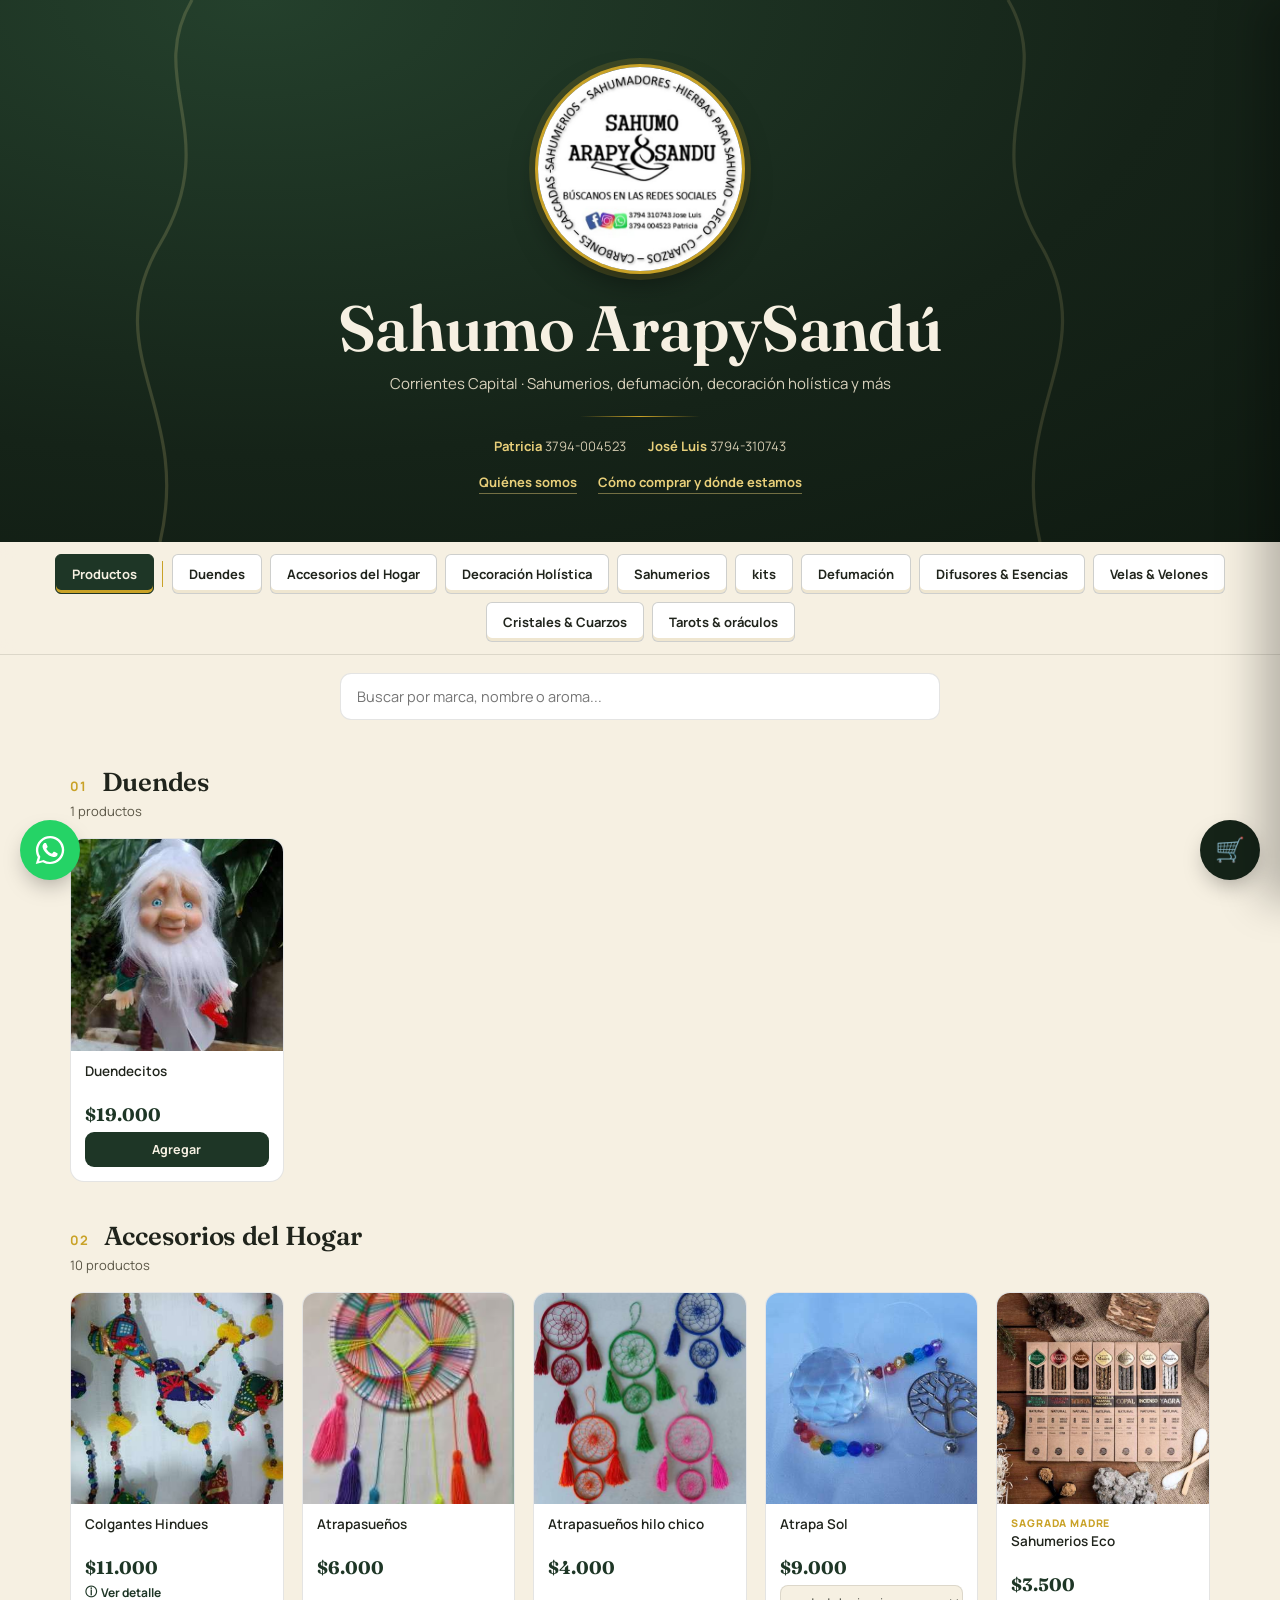
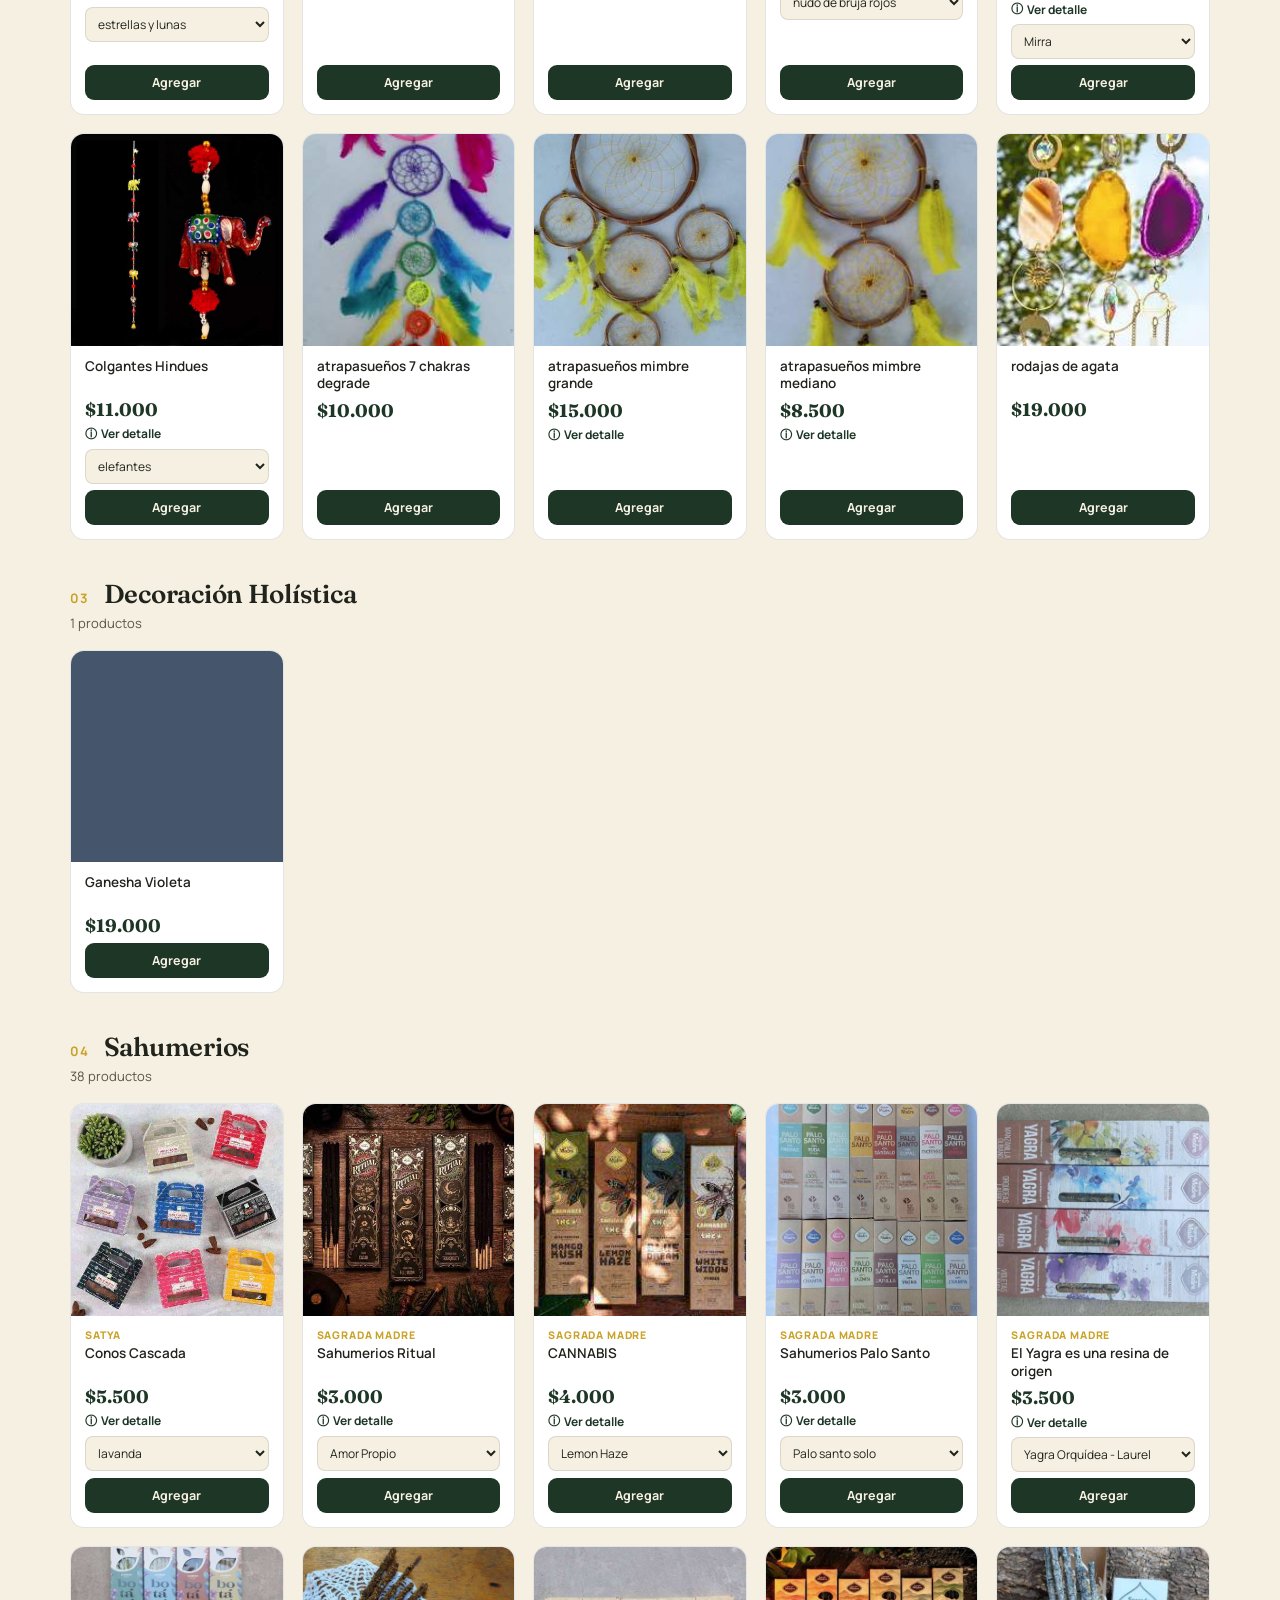
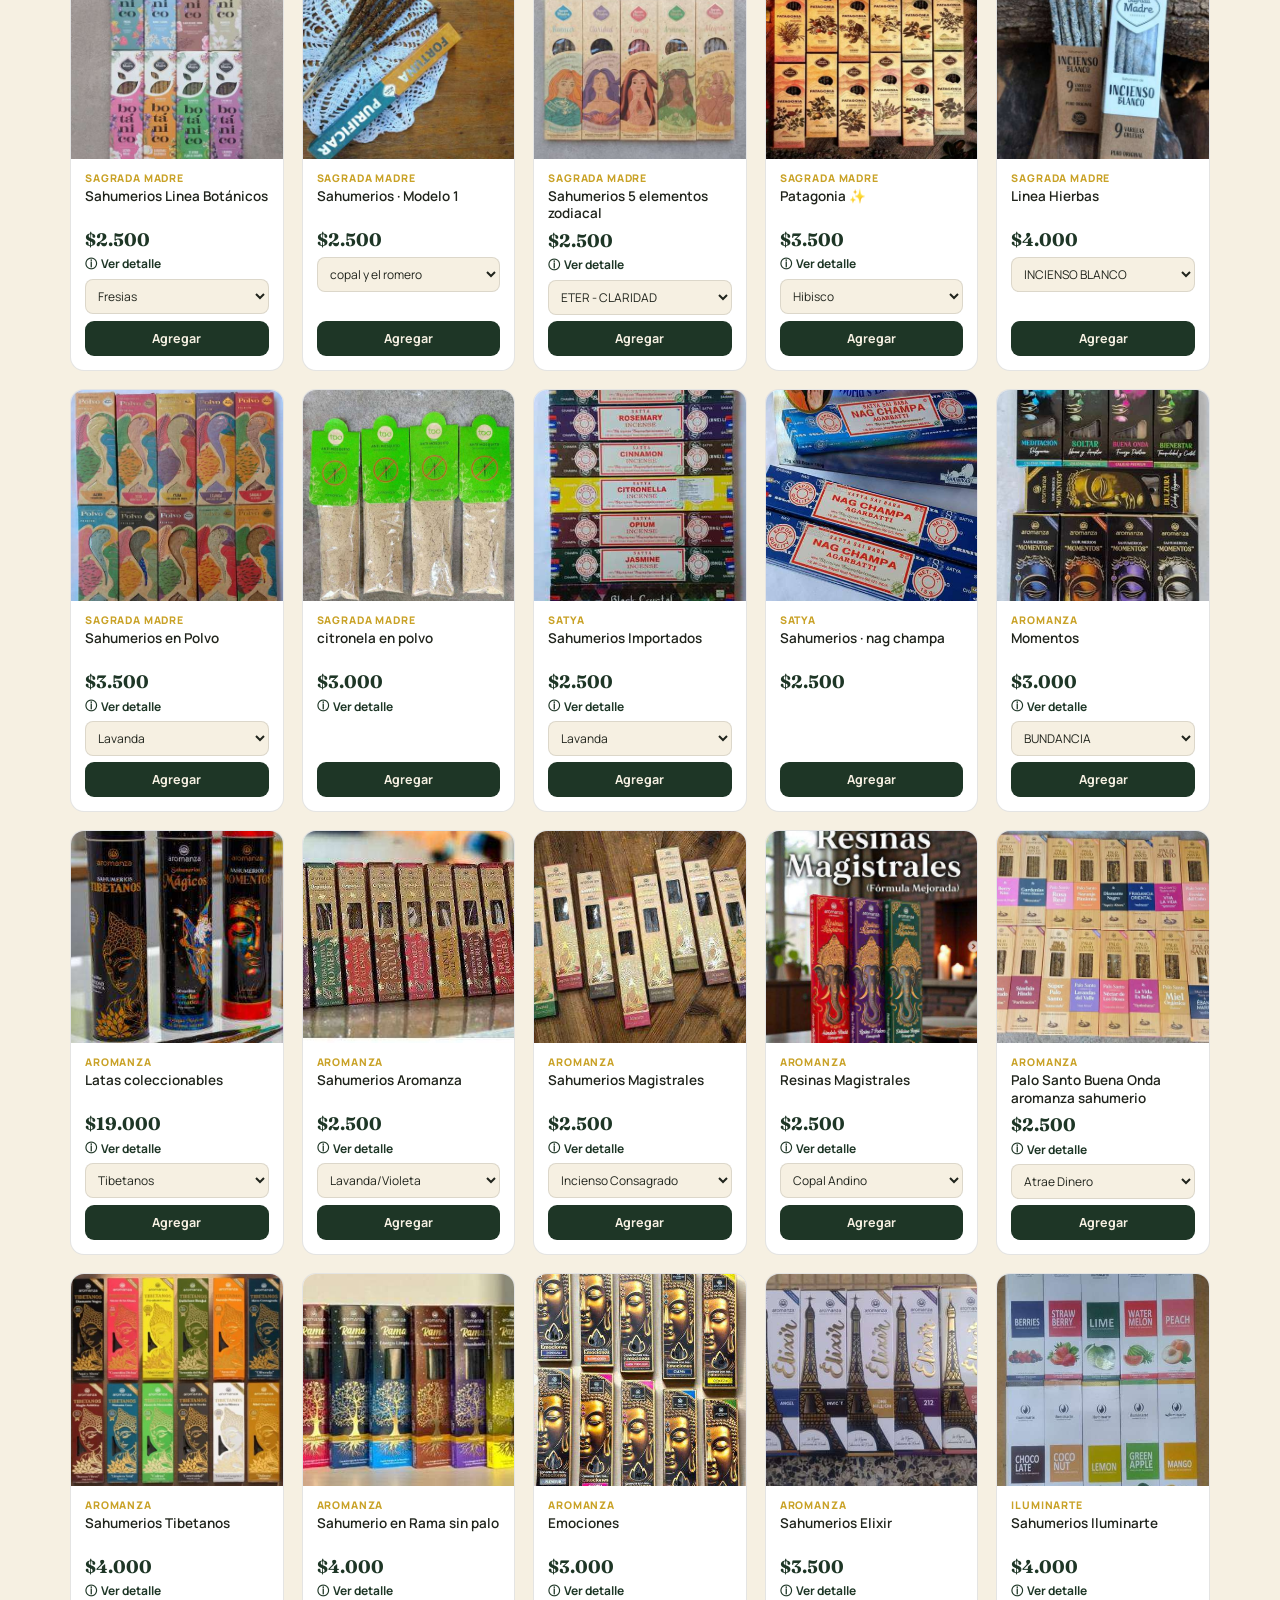
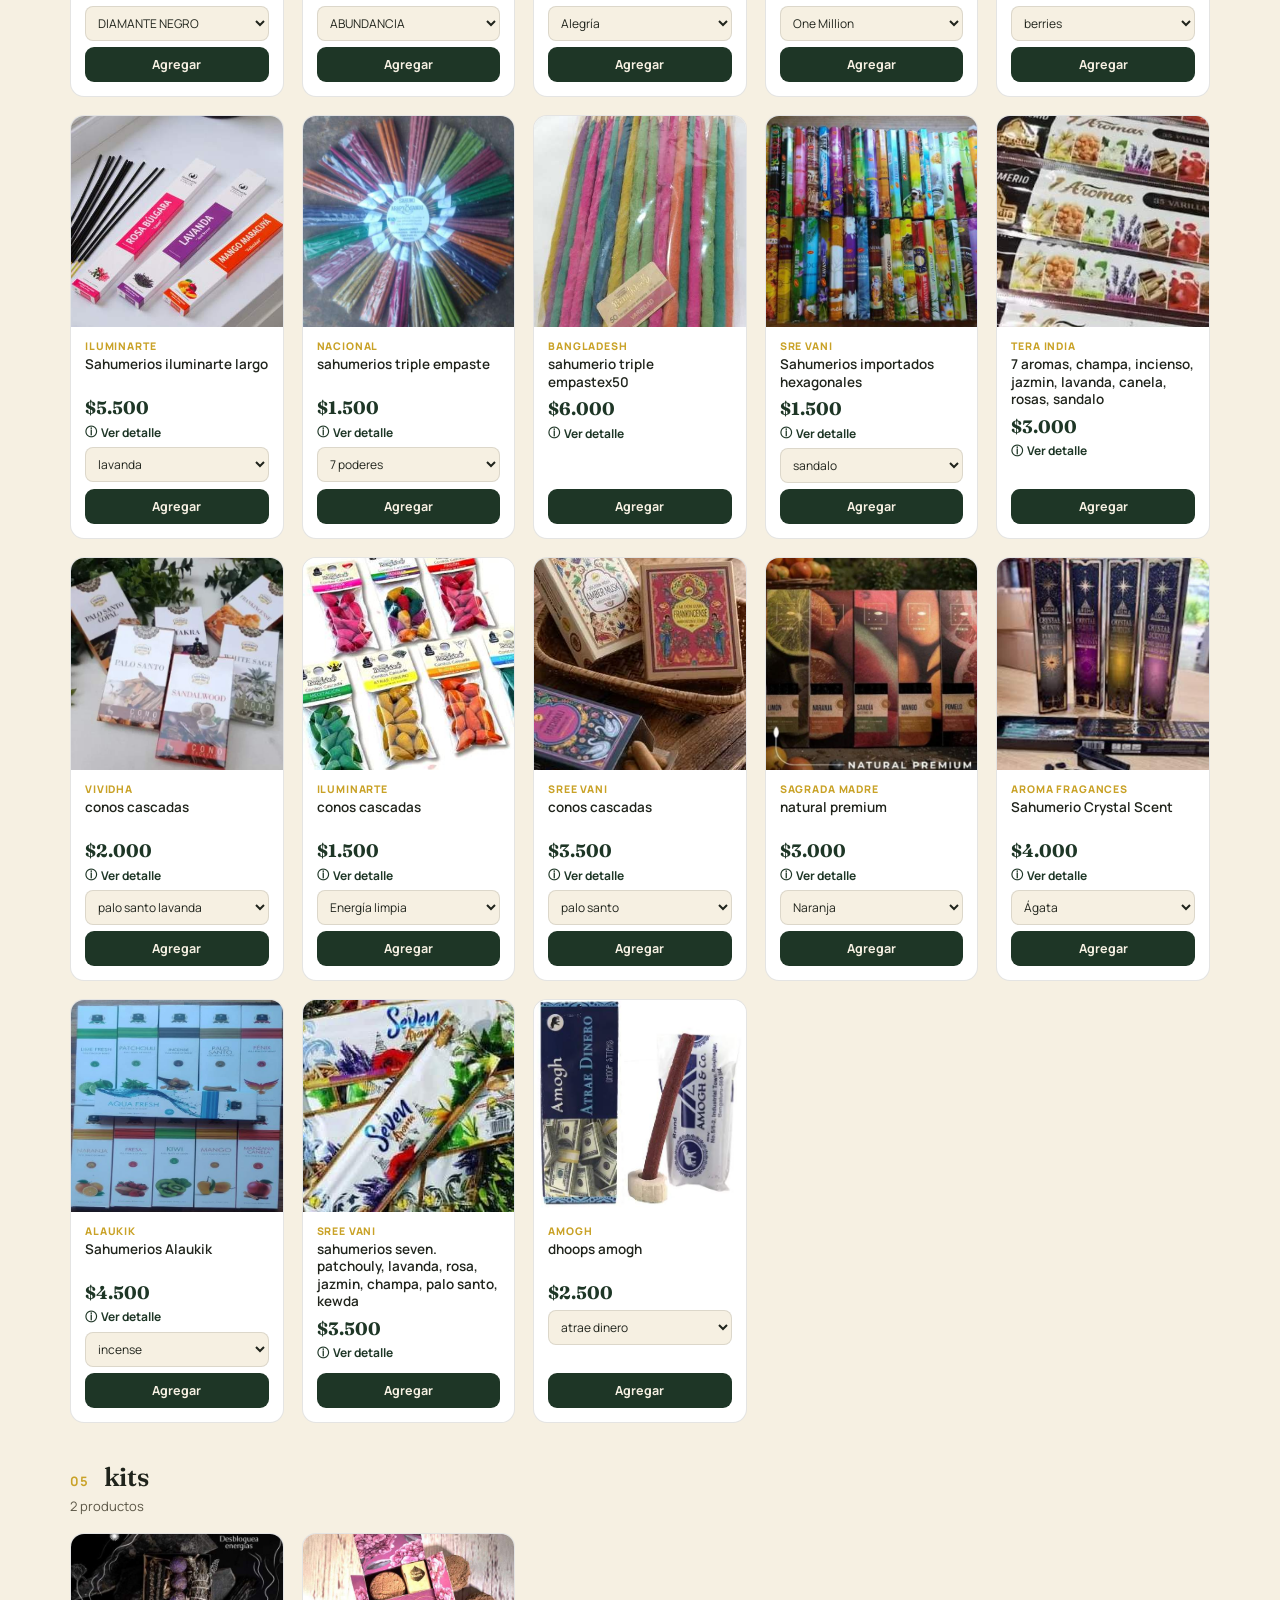
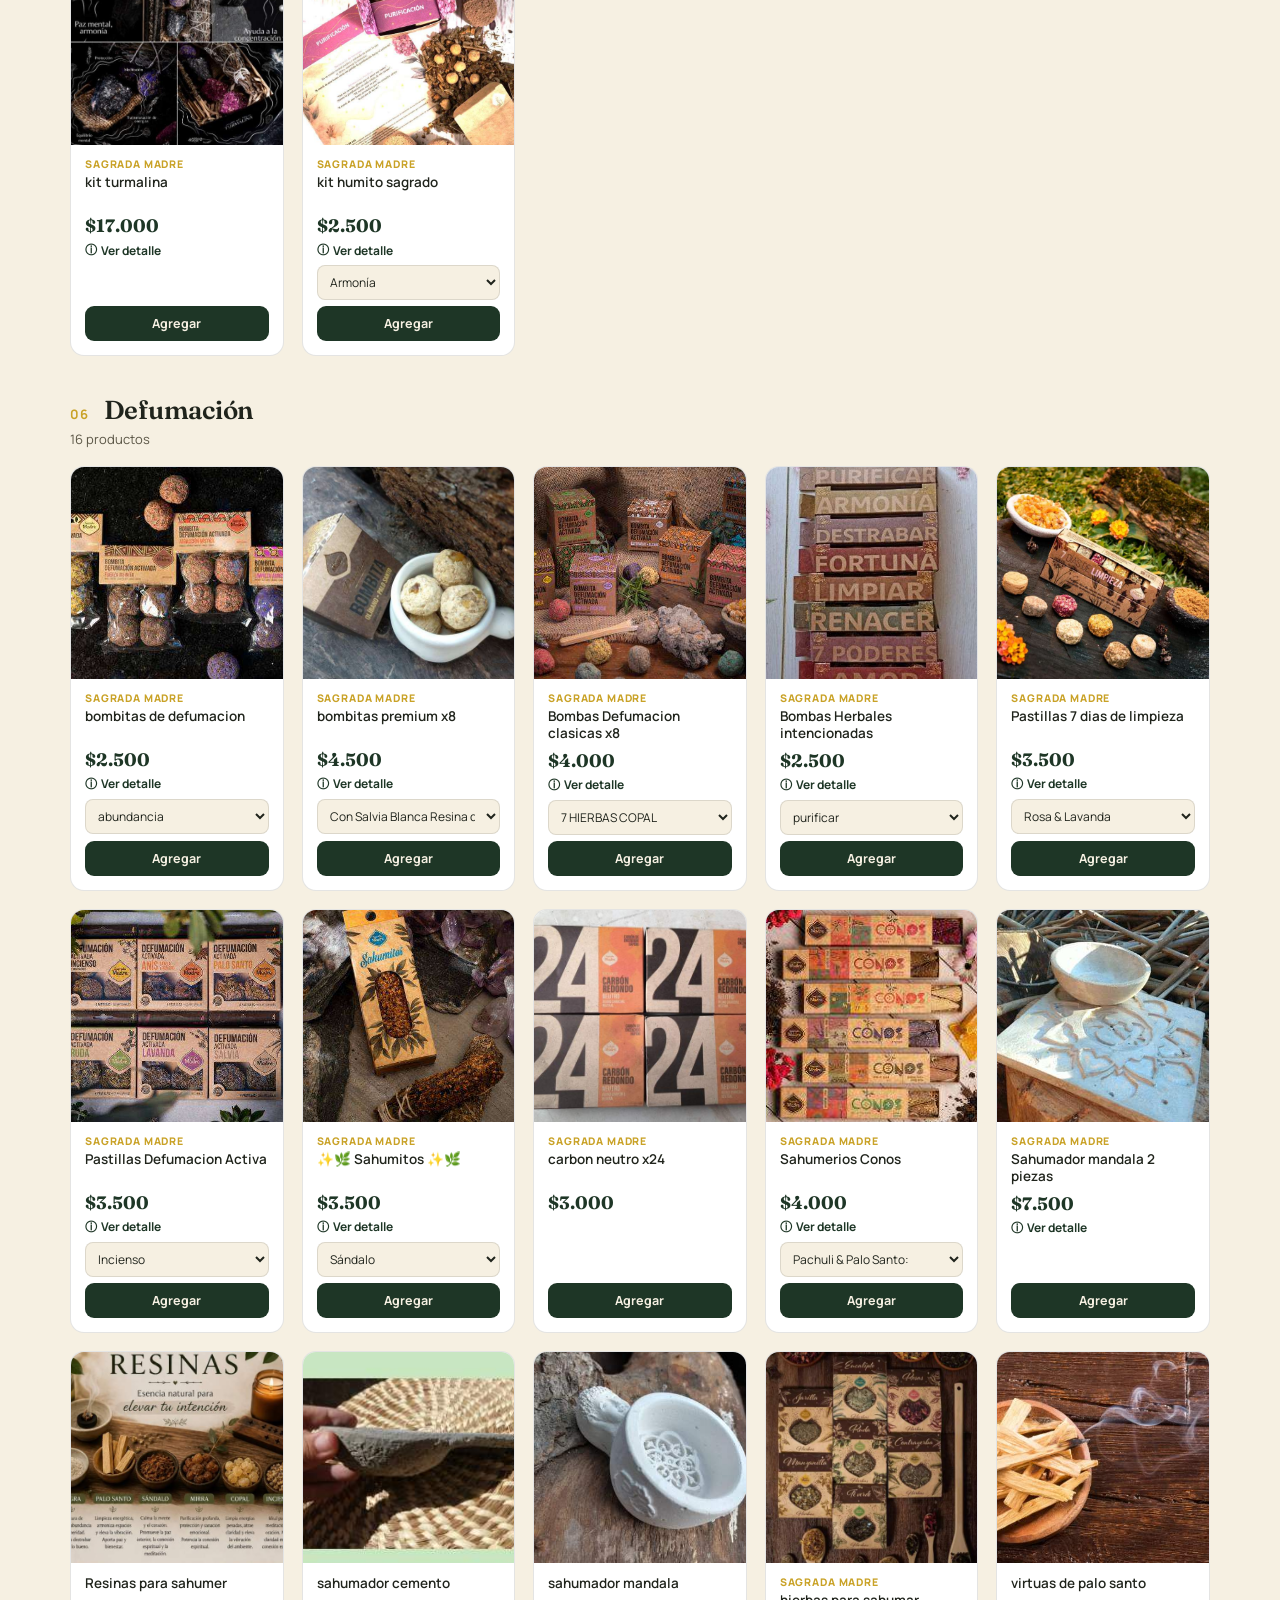
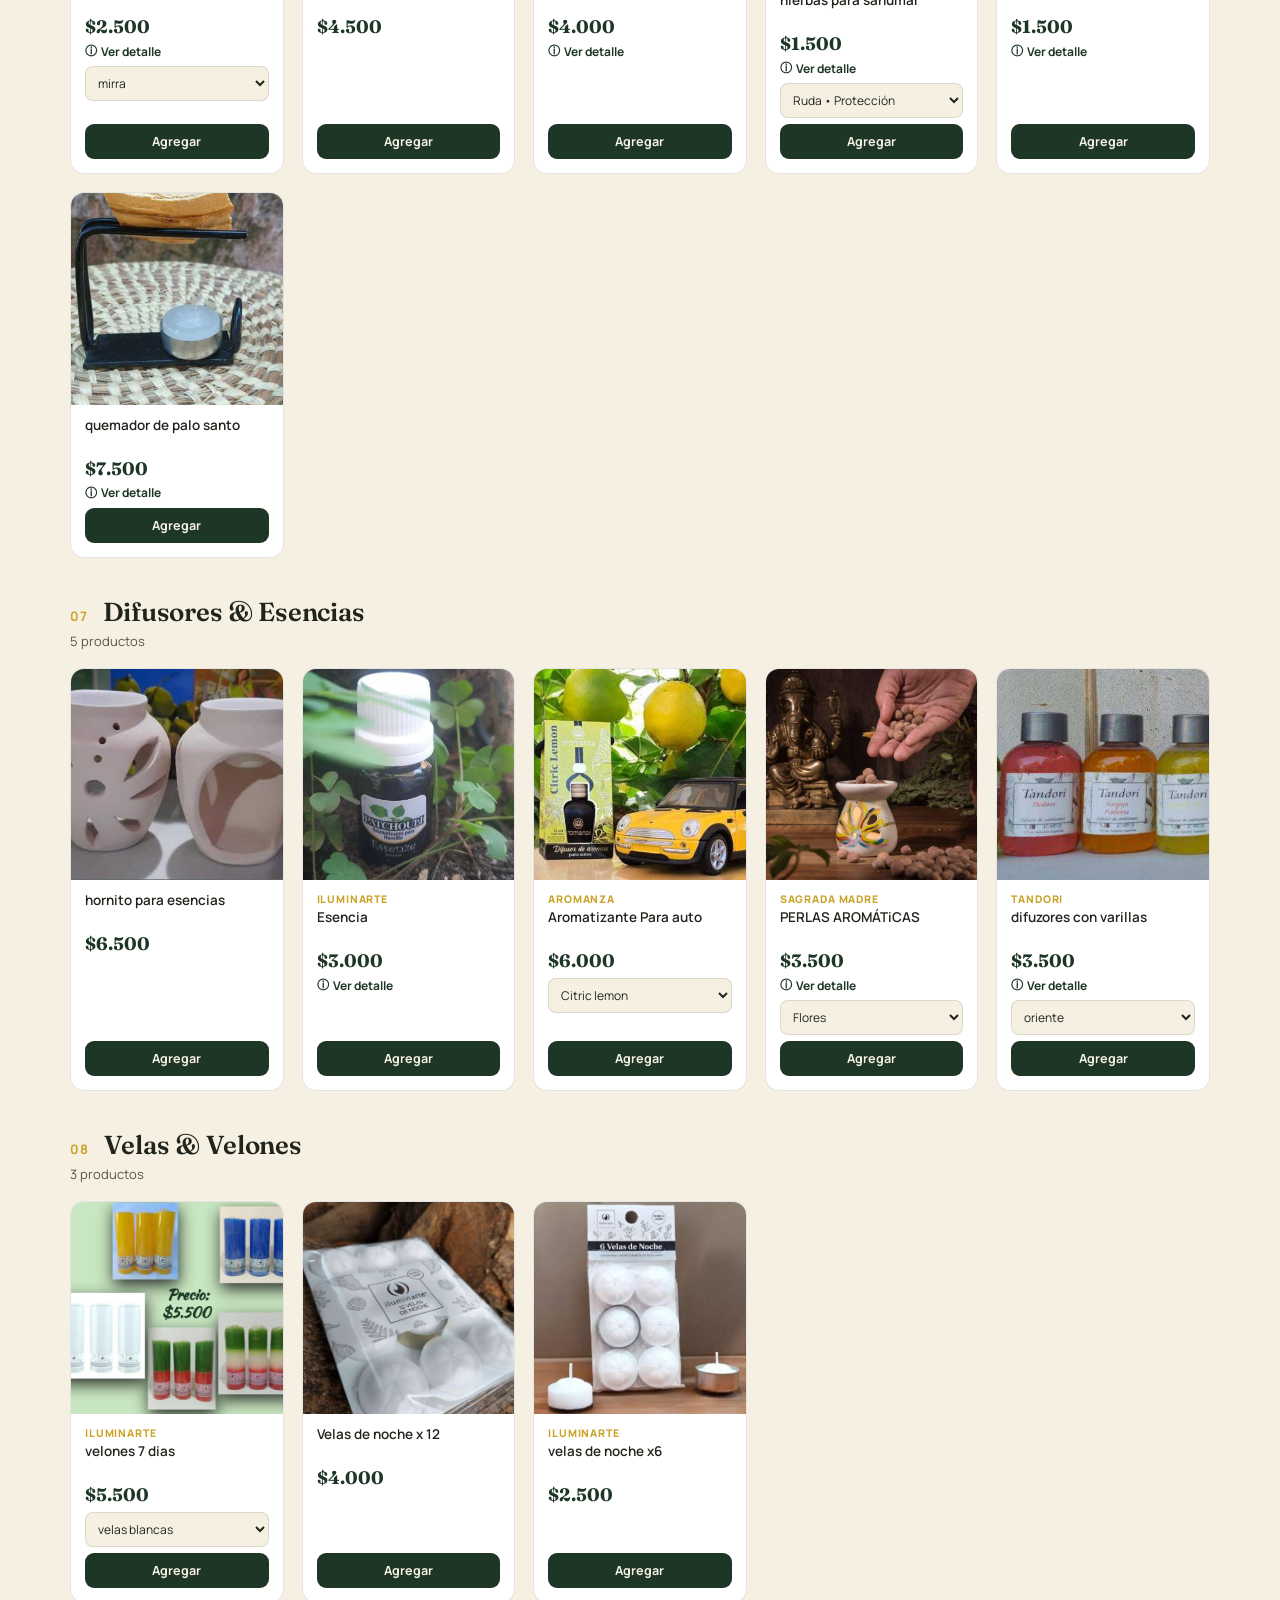
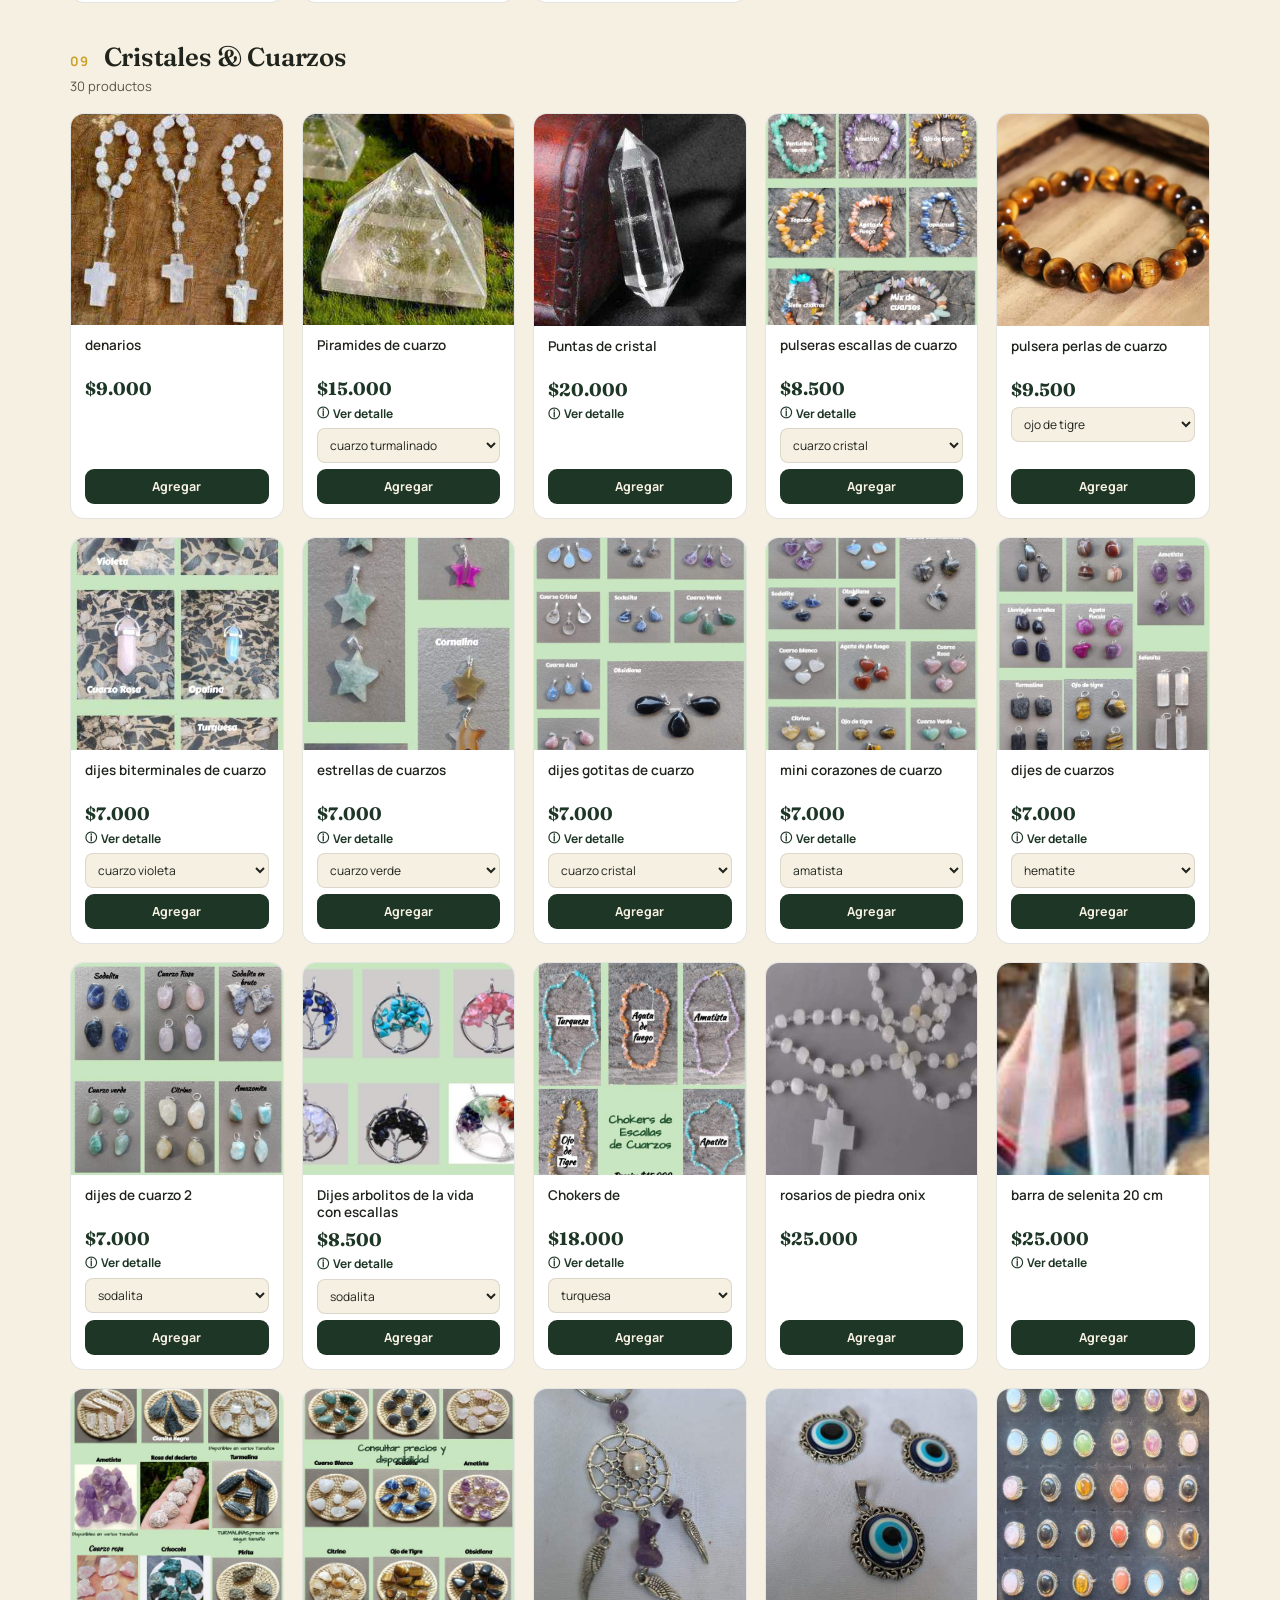
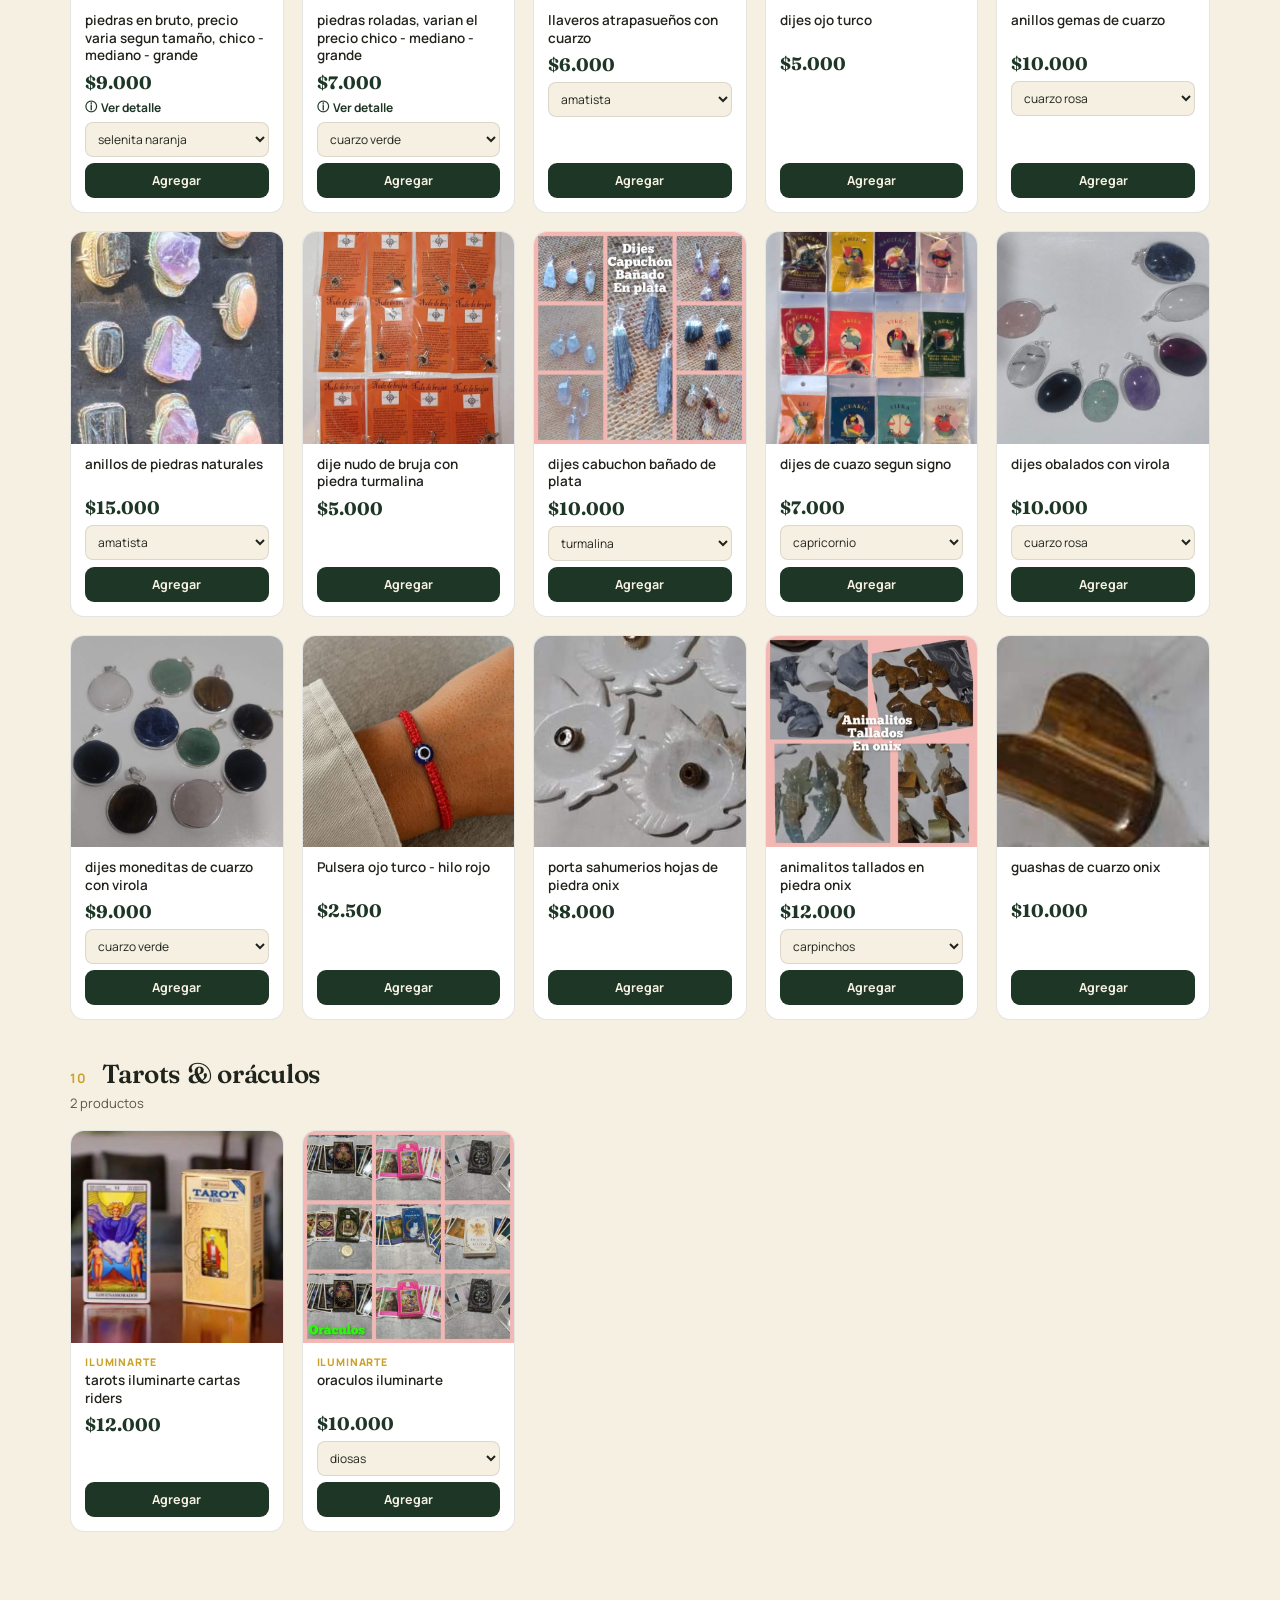
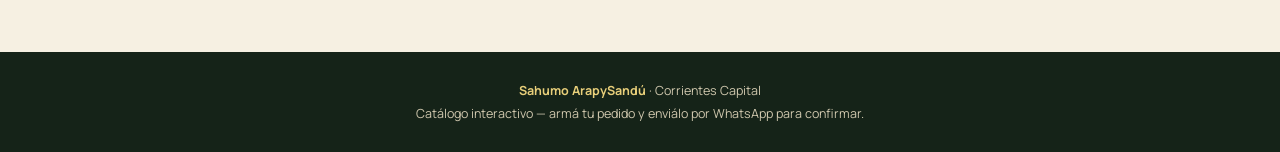
==== index.html @ f2b124f8 "Add files via upload" ====
<!DOCTYPE html>
<html lang="es">
<head>
<meta charset="UTF-8">
<meta name="viewport" content="width=device-width, initial-scale=1.0">
<title>Sahumo ArapySandú · Catálogo</title>
<link rel="preconnect" href="https://fonts.googleapis.com">
<link href="https://fonts.googleapis.com/css2?family=Fraunces:ital,opsz,wght@0,9..144,400;0,9..144,600;0,9..144,700;1,9..144,500&family=Manrope:wght@400;500;600;700;800&display=swap" rel="stylesheet">
<style>
  :root{
    --verde-900:#152318;
    --verde-800:#1e3626;
    --verde-700:#2b4d36;
    --oro:#c9a227;
    --oro-claro:#e8cf7a;
    --crema:#f6f0e2;
    --crema-2:#efe6d0;
    --tinta:#20241c;
    --tinta-suave:#5b5646;
    --terracota:#a85c32;
    --line:rgba(32,36,28,0.12);
  }
  *{box-sizing:border-box;}
  html{scroll-behavior:smooth;}
  body{
    margin:0;
    background:var(--crema);
    color:var(--tinta);
    font-family:'Manrope',sans-serif;
    -webkit-font-smoothing:antialiased;
  }
  h1,h2,h3,.display{
    font-family:'Fraunces',serif;
    font-weight:600;
    letter-spacing:-0.01em;
  }
  /* ---------- HERO ---------- */
  .hero{
    position:relative;
    background:radial-gradient(120% 140% at 20% 0%, #24402c 0%, var(--verde-900) 60%, #0f1a11 100%);
    color:var(--crema);
    padding:64px 24px 48px;
    overflow:hidden;
    text-align:center;
  }
  .smoke{
    position:absolute; inset:0; pointer-events:none; opacity:.35; mix-blend-mode:screen;
  }
  .smoke svg{width:100%;height:100%;}
  .eyebrow{
    text-transform:uppercase; letter-spacing:.28em; font-size:11px; color:var(--oro-claro);
    font-weight:700; position:relative; z-index:2;
  }
  .hero-logo{
    display:block; width:clamp(150px,34vw,210px); height:auto; aspect-ratio:1/1;
    margin:0 auto 4px; border-radius:50%; background:#fff;
    border:3px solid var(--oro); box-shadow:0 0 0 6px rgba(201,162,39,.18), 0 14px 34px -12px rgba(0,0,0,.6);
    position:relative; z-index:2;
  }
  .hero h1{
    font-size:clamp(40px,7vw,64px); margin:14px 0 6px; position:relative; z-index:2;
  }
  .hero .sub{
    font-size:15px; color:#d9d2bd; position:relative; z-index:2; margin-bottom:22px;
  }
  .rule{
    width:120px;height:1px;background:linear-gradient(90deg,transparent,var(--oro),transparent);
    margin:20px auto; position:relative; z-index:2;
  }
  .contacto-hero{
    display:flex; gap:22px; justify-content:center; flex-wrap:wrap; position:relative; z-index:2;
    font-size:13px; color:#cfc7ad;
  }
  .contacto-hero b{color:var(--oro-claro); font-weight:700;}

  /* ---------- NAV CATEGORIAS ---------- */
  .catnav{
    position:sticky; top:0; z-index:40;
    background:rgba(246,240,226,0.94); backdrop-filter:blur(8px);
    border-bottom:1px solid var(--line);
    display:flex; flex-wrap:wrap; gap:8px; justify-content:center; padding:12px 16px;
  }
  .catnav button{
    flex:0 0 auto; border:1px solid rgba(32,36,28,0.22); background:#fff;
    color:var(--tinta); padding:10px 16px; border-radius:6px; font-family:'Manrope';
    font-size:13px; font-weight:700; cursor:pointer; transition:background .2s, color .2s, border-color .2s;
    white-space:nowrap; box-shadow:inset 0 -3px 0 var(--crema-2, #efe6d0);
  }
  .catnav button:hover{ border-color:var(--oro); box-shadow:inset 0 -3px 0 var(--oro); }
  .catnav button.active{
    background:var(--verde-800); color:var(--crema); border-color:var(--verde-800);
    box-shadow:inset 0 -3px 0 var(--oro);
  }
  .catnav button:focus-visible{ outline:2px solid var(--oro); outline-offset:2px; }
  /* "Productos" (ver todo) separado del resto con una línea dorada */
  .catnav button.cat-all{ position:relative; margin-right:10px; }
  .catnav button.cat-all::after{
    content:''; position:absolute; right:-10px; top:15%; bottom:15%; width:1px; background:var(--oro);
  }
  @media (max-width:480px){
    .catnav{ gap:6px; padding:10px 12px; }
    .catnav button{ padding:8px 11px; font-size:11.5px; }
    .catnav button.cat-all{ margin-right:0; }
    .catnav button.cat-all::after{ display:none; }
  }

  /* ---------- BUSCADOR ---------- */
  .searchbar{
    max-width:640px; margin:18px auto 0; padding:0 20px;
    display:flex; flex-direction:column; gap:10px; align-items:center;
  }
  .search-field{position:relative; width:100%;}
  .search-field input{
    padding:13px 16px; border-radius:11px; border:1px solid var(--line);
    font-family:'Manrope'; font-size:14.5px; background:#fff; color:var(--tinta); width:100%;
  }
  .search-field input:focus{outline:none; border-color:var(--oro);}
  .suggestions{
    position:absolute; top:100%; left:0; right:0; margin-top:4px;
    background:#fff; border:1px solid var(--line); border-radius:10px;
    box-shadow:0 14px 28px -16px rgba(30,54,38,.35); max-height:280px; overflow-y:auto;
    z-index:50; display:none;
  }
  .suggestions.show{display:block;}
  .suggestions div{
    padding:10px 14px; font-size:13.5px; cursor:pointer; border-bottom:1px solid var(--line);
    display:flex; align-items:center; justify-content:space-between; gap:10px;
  }
  .suggestions div:last-child{border-bottom:none;}
  .suggestions div:hover{background:var(--crema-2);}
  .suggestions .no-match{color:var(--tinta-suave); cursor:default; justify-content:center;}
  .suggestions .tag{
    font-size:10px; text-transform:uppercase; letter-spacing:.06em; font-weight:800;
    color:var(--oro); background:var(--crema-2); padding:2px 8px; border-radius:100px; flex:0 0 auto;
  }
  .clear-btn{
    margin-top:0; border:1px solid var(--line); background:transparent; color:var(--terracota);
    padding:7px 16px; border-radius:100px; font-size:12px; font-weight:700; cursor:pointer;
  }
  .clear-btn:hover{background:var(--terracota); color:#fff; border-color:var(--terracota);}

  /* ---------- CATALOGO ---------- */
  .wrap{max-width:1180px; margin:0 auto; padding:8px 20px 120px;}
  .cat-section{padding-top:38px;}
  .cat-title{
    display:flex; align-items:baseline; gap:14px; margin-bottom:4px;
  }
  .cat-title .num{color:var(--oro); font-size:13px; font-weight:700; letter-spacing:.1em;}
  .cat-title h2{font-size:26px; margin:0;}
  .cat-count{color:var(--tinta-suave); font-size:13px; margin-bottom:18px;}

  .grid{
    display:grid; grid-template-columns:repeat(auto-fill,minmax(210px,1fr)); gap:18px;
  }
  .card{
    background:#fff; border:1px solid var(--line); border-radius:14px; overflow:hidden;
    display:flex; flex-direction:column; transition:transform .18s, box-shadow .18s;
  }
  .card:hover{transform:translateY(-3px); box-shadow:0 14px 28px -16px rgba(30,54,38,.35);}
  .card .imgwrap{aspect-ratio:1/1; background:var(--crema-2); overflow:hidden;}
  .card img{width:100%;height:100%;object-fit:cover; display:block;}
  .card .info{padding:12px 14px 14px; display:flex; flex-direction:column; gap:6px; flex:1;}
  .card .marca{
    text-transform:uppercase; letter-spacing:.08em; font-size:10.5px; font-weight:800;
    color:var(--oro); margin-bottom:-3px;
  }
  .card .name{font-size:13.5px; font-weight:600; line-height:1.3; min-height:34px;}
  .card .price{font-family:'Fraunces'; font-weight:700; font-size:18px; color:var(--verde-800);}
  .card .aroma-select{
    width:100%; padding:7px 8px; border-radius:8px; border:1px solid var(--line);
    font-family:'Manrope'; font-size:12px; background:var(--crema); color:var(--tinta);
  }
  .ci-aroma{font-size:11.5px; color:var(--oro); font-weight:700; margin-top:1px;}
  .detail-toggle{font-size:12px;}
  .detail-toggle summary{
    cursor:pointer; color:var(--verde-800); font-weight:700; list-style:none; user-select:none;
  }
  .detail-toggle summary::-webkit-details-marker{display:none;}
  .detail-toggle summary::before{content:"ⓘ "; }
  .detail-toggle[open] summary::before{content:"▾ ";}
  .detail-toggle p{
    margin:6px 0 0; color:var(--tinta-suave); font-size:12px; line-height:1.4;
  }
  .card .addbtn{
    margin-top:auto; border:none; background:var(--verde-800); color:var(--crema);
    padding:9px; border-radius:9px; font-weight:700; font-size:12.5px; cursor:pointer;
    transition:.15s; font-family:'Manrope';
  }
  .card .addbtn:hover{background:var(--oro); color:var(--tinta);}
  .card .addbtn.added{background:var(--oro);color:var(--tinta);}

  /* ---------- CARRITO FLOTANTE ---------- */
  .cart-fab{
    position:fixed; right:20px; bottom:20px; z-index:60;
    background:var(--verde-900); color:var(--crema); border:none;
    width:60px; height:60px; border-radius:50%; cursor:pointer;
    box-shadow:0 10px 24px -8px rgba(0,0,0,.4);
    display:flex; align-items:center; justify-content:center; font-size:24px;
  }
  .cart-fab .badge{
    position:absolute; top:-4px; right:-4px; background:var(--oro); color:var(--tinta);
    font-size:11px; font-weight:800; border-radius:50%; min-width:20px;height:20px;
    display:flex; align-items:center; justify-content:center; padding:0 4px;
  }
  .cart-drawer{
    position:fixed; top:0; right:0; height:100%; width:min(400px,100%);
    background:var(--crema); z-index:70; box-shadow:-20px 0 40px rgba(0,0,0,.25);
    transform:translateX(100%); transition:transform .3s ease; display:flex; flex-direction:column;
  }
  .cart-drawer.open{transform:translateX(0);}
  .cart-head{
    background:var(--verde-900); color:var(--crema); padding:20px; display:flex;
    justify-content:space-between; align-items:center;
  }
  .cart-head h3{margin:0; font-size:20px;}
  .cart-head button{background:none;border:none;color:var(--crema);font-size:22px;cursor:pointer;}
  .cart-items{flex:1; overflow-y:auto; padding:14px 18px;}
  .cart-empty{color:var(--tinta-suave); text-align:center; margin-top:60px; font-size:14px;}
  .cart-item{display:flex; gap:12px; padding:12px 0; border-bottom:1px solid var(--line);}
  .cart-item img{width:56px;height:56px;border-radius:8px;object-fit:cover;}
  .cart-item .ci-info{flex:1;}
  .cart-item .ci-name{font-size:13px; font-weight:600;}
  .cart-item .ci-price{font-size:12px; color:var(--tinta-suave); margin-top:2px;}
  .qty{display:flex; align-items:center; gap:8px; margin-top:6px;}
  .qty button{
    width:22px;height:22px;border-radius:6px;border:1px solid var(--line);background:#fff;cursor:pointer;
    font-weight:700;
  }
  .qty span{font-size:13px; font-weight:700; min-width:16px; text-align:center;}
  .remove-btn{background:none;border:none;color:var(--terracota);font-size:11px;cursor:pointer;text-decoration:underline; margin-top:4px;}
  .cart-foot{padding:18px; border-top:1px solid var(--line); background:#fff;}
  .cart-total{display:flex; justify-content:space-between; font-family:'Fraunces'; font-size:20px; font-weight:700; margin-bottom:14px;}
  .checkout-btn{
    width:100%; padding:14px; border:none; border-radius:10px; background:var(--oro);
    color:var(--tinta); font-weight:800; font-size:14.5px; cursor:pointer; font-family:'Manrope';
  }
  .checkout-btn:hover{background:var(--oro-claro);}
  .checkout-btn:disabled{opacity:.4; cursor:not-allowed;}
  .overlay{position:fixed; inset:0; background:rgba(20,24,18,.4); z-index:65; opacity:0; pointer-events:none; transition:.25s;}
  .overlay.show{opacity:1; pointer-events:auto;}

  /* ---------- MODAL CHECKOUT ---------- */
  .modal-bg{position:fixed;inset:0;background:rgba(20,24,18,.55);z-index:80;display:none;align-items:center;justify-content:center;padding:20px;}
  .modal-bg.show{display:flex;}
  .modal{background:var(--crema);border-radius:16px;max-width:420px;width:100%;padding:26px;}
  .modal h3{margin-top:0;}
  .modal label{display:block;font-size:12.5px;font-weight:700;margin:14px 0 6px;color:var(--tinta-suave);}
  .modal input, .modal select{
    width:100%;padding:10px 12px;border-radius:8px;border:1px solid var(--line);font-family:'Manrope';font-size:14px;
  }
  .modal .close-x{position:absolute; top:14px; right:16px; background:none;border:none;font-size:20px;cursor:pointer;}

  /* ---------- MODAL DETALLE DE PRODUCTO ---------- */
  .detail-btn{
    background:none; border:none; padding:0; margin-top:-2px;
    color:var(--verde-800); font-weight:700; font-size:12px; cursor:pointer;
    text-align:left; display:flex; align-items:center; gap:4px; font-family:'Manrope';
  }
  .detail-btn:hover{color:var(--oro);}
  .detail-btn::before{content:"ⓘ"; font-size:12px;}
  .detail-modal{
    background:var(--crema); border-radius:18px; max-width:600px; width:100%;
    max-height:88vh; overflow-y:auto; position:relative;
  }
  .detail-modal .close-x{
    position:absolute; top:14px; right:14px; z-index:2;
    background:rgba(21,35,24,.55); color:#fff; width:32px; height:32px; border-radius:50%;
    display:flex; align-items:center; justify-content:center; font-size:17px; border:none; cursor:pointer;
  }
  .detail-modal .close-x:hover{background:var(--verde-900);}
  .detail-img{
    width:100%; aspect-ratio:4/3; background:var(--crema-2); overflow:hidden;
    border-radius:18px 18px 0 0;
  }
  .detail-img img{width:100%; height:100%; object-fit:cover; display:block;}
  .detail-body{padding:22px 24px 26px;}
  .detail-body .marca{
    text-transform:uppercase; letter-spacing:.1em; font-size:11.5px; font-weight:800; color:var(--oro);
  }
  .detail-body h3{margin:6px 0 4px; font-size:22px; line-height:1.25;}
  .detail-body .price{
    font-family:'Fraunces'; font-weight:700; font-size:21px; color:var(--verde-800); margin-bottom:14px;
  }
  .detail-body .desc{
    color:var(--tinta-suave); font-size:14px; line-height:1.65; padding-top:14px;
    border-top:1px solid var(--line);
  }
  .detail-body .desc br{content:""; display:block; margin-top:8px;}
  .detail-aromas{display:flex; flex-wrap:wrap; gap:7px; margin:14px 0 2px;}
  .detail-aromas span{
    background:var(--crema-2); color:var(--tinta); font-size:11.5px; font-weight:700;
    padding:5px 12px; border-radius:100px;
  }
  .detail-body .addbtn{
    margin-top:20px; width:100%; border:none; background:var(--verde-800); color:var(--crema);
    padding:13px; border-radius:10px; font-weight:700; font-size:14px; cursor:pointer;
    transition:.15s; font-family:'Manrope';
  }
  .detail-body .addbtn:hover{background:var(--oro); color:var(--tinta);}
  @media (max-width:520px){
    .detail-modal{max-height:92vh;}
    .detail-body{padding:18px 18px 22px;}
  }
  .modal-wrap{position:relative;}
  .send-btn{
    margin-top:20px;width:100%;padding:13px;border:none;border-radius:10px;background:#25D366;color:#fff;
    font-weight:800;font-size:14.5px;cursor:pointer;display:flex;align-items:center;justify-content:center;gap:8px;
  }

  /* ---------- LINK EN HERO ---------- */
  .hero-info-link{
    display:inline-block; margin-top:18px; position:relative; z-index:2;
    color:var(--oro-claro); font-size:13px; font-weight:700; text-decoration:none;
    border-bottom:1px solid rgba(232,207,122,.45); padding-bottom:2px;
  }
  .hero-info-link:hover{color:#fff; border-color:#fff;}
  .hero-info-link:focus-visible{outline:2px solid var(--oro); outline-offset:4px;}

  /* ---------- COMO COMPRAR / FERIAS ---------- */
  section.info{background:var(--crema-2); border-top:1px solid var(--line); padding:56px 20px 64px; scroll-margin-top:70px;}
  .info-inner{max-width:1080px; margin:0 auto;}
  section.info[hidden]{display:none;}
  section.info{border-top:none; padding-top:40px; min-height:60vh;}
  .info h2{font-size:clamp(26px,4vw,34px); margin:0 0 6px;}
  .info .lead{color:var(--tinta-suave); font-size:15px; margin:0 0 28px; max-width:60ch; line-height:1.55;}
  .pasos{list-style:none; margin:0 0 44px; padding:0; display:grid; grid-template-columns:repeat(auto-fit,minmax(220px,1fr)); gap:26px;}
  .pasos li{display:flex; gap:14px; align-items:flex-start;}
  .pasos .n{
    flex:0 0 auto; width:38px; height:38px; border-radius:50%;
    border:1.5px solid var(--oro); color:var(--verde-800);
    font-family:'Fraunces'; font-weight:700; font-size:18px;
    display:flex; align-items:center; justify-content:center;
  }
  .pasos b{display:block; font-size:15px; margin-bottom:3px;}
  .pasos span{color:var(--tinta-suave); font-size:13.5px; line-height:1.5;}

  .info-cols{display:grid; grid-template-columns:1fr 1.4fr; gap:28px; align-items:start;}
  @media (max-width:820px){ .info-cols{grid-template-columns:1fr;} }
  .info-box{background:#fff; border:1px solid var(--line); border-radius:14px; padding:24px;}
  .info-box h3{font-size:21px; margin:0 0 14px;}
  .pago-lista{list-style:none; margin:0; padding:0;}
  .pago-lista li{padding:12px 0; border-bottom:1px solid var(--line); font-size:14.5px; line-height:1.45;}
  .pago-lista li:last-child{border-bottom:none;}
  .pago-lista small{display:block; color:var(--tinta-suave); font-size:12.5px; margin-top:2px;}
  .envio-destacado{
    margin-top:16px; background:var(--verde-800); color:var(--crema);
    border-radius:10px; padding:14px 16px; font-size:14px; line-height:1.45;
  }
  .envio-destacado b{color:var(--oro-claro); font-family:'Fraunces'; font-size:18px;}

  .ferias{display:grid; grid-template-columns:1fr 200px; gap:22px;}
  @media (max-width:560px){ .ferias{grid-template-columns:1fr;} .feria-foto{order:-1; max-width:240px;} }
  .feria-lista{list-style:none; margin:0; padding:0;}
  .feria-lista li{padding:12px 0; border-bottom:1px solid var(--line);}
  .feria-lista li:last-child{border-bottom:none;}
  .feria-lista .cuando{font-family:'Fraunces'; font-weight:600; font-size:16px; color:var(--verde-800);}
  .feria-lista .donde{font-size:13.5px; color:var(--tinta); margin-top:2px; line-height:1.45;}
  .feria-lista a{font-size:12px; font-weight:700; color:var(--terracota); text-decoration:none;}
  .feria-lista a:hover{text-decoration:underline;}
  .feria-foto{margin:0;}
  .feria-foto img{width:100%; height:auto; display:block; border-radius:10px; border:3px solid #fff; box-shadow:0 0 0 1px var(--line);}
  .feria-foto figcaption{font-size:12px; color:var(--tinta-suave); margin-top:8px; text-align:center;}

  /* datos extra en el modal de pedido */
  .modal .nota-envio{font-size:12px; color:var(--terracota); margin-top:6px; display:none;}

  /* ---------- WHATSAPP FLOTANTE ---------- */
  .wa-fab{
    position:fixed; left:20px; bottom:20px; z-index:60;
    width:60px; height:60px; border-radius:50%; border:none; cursor:pointer;
    background:#25D366; color:#fff; display:flex; align-items:center; justify-content:center;
    box-shadow:0 10px 24px -8px rgba(0,0,0,.4);
  }
  .wa-fab svg{width:30px; height:30px;}
  .wa-fab:focus-visible{outline:3px solid var(--oro); outline-offset:3px;}
  .wa-menu{
    position:fixed; left:20px; bottom:92px; z-index:61; width:min(270px,calc(100vw - 40px));
    background:var(--crema); border:1px solid var(--line); border-radius:14px; overflow:hidden;
    box-shadow:0 18px 36px -14px rgba(0,0,0,.45); display:none;
  }
  .wa-menu.show{display:block;}
  .wa-menu .wa-head{background:var(--verde-900); color:var(--crema); padding:12px 16px; font-size:13.5px; font-weight:700;}
  .wa-menu a{
    display:flex; justify-content:space-between; align-items:center; gap:10px;
    padding:13px 16px; text-decoration:none; color:var(--tinta); border-top:1px solid var(--line);
    font-size:14px;
  }
  .wa-menu a:hover, .wa-menu a:focus-visible{background:var(--crema-2); outline:none;}
  .wa-menu a b{font-weight:700;}
  .wa-menu a span{color:var(--tinta-suave); font-size:12.5px;}

  /* ---------- QUIENES SOMOS ---------- */
  .nosotros{background:var(--crema); border-top:1px solid var(--line); padding:60px 20px 64px; scroll-margin-top:70px;}
  .nosotros-inner{max-width:1080px; margin:0 auto;}
  .nosotros h2{font-size:clamp(26px,4vw,34px); margin:0 0 14px;}
  .nosotros p{font-size:15.5px; line-height:1.65; max-width:62ch; margin:0 0 14px;}

  .sahumar{
    margin-top:44px; display:grid; grid-template-columns:minmax(0,300px) 1fr; gap:34px; align-items:center;
    background:var(--verde-900); color:var(--crema); border-radius:18px; padding:30px;
  }
  @media (max-width:720px){ .sahumar{grid-template-columns:1fr; padding:22px;} .sahumar img{max-width:300px; margin:0 auto;} }
  .sahumar img{width:100%; height:auto; display:block; border-radius:12px;}
  .sahumar h3{font-size:25px; margin:0 0 12px; color:var(--oro-claro);}
  .sahumar p{color:#ddd5bf; font-size:15px; line-height:1.7; margin:0 0 12px; max-width:60ch;}
  .sahumar p.intencion{color:var(--crema); font-family:'Fraunces'; font-style:italic; font-weight:500; font-size:17px; margin-top:16px;}

  .nosotros{border-top:none; padding-top:40px; min-height:60vh;}
  .nosotros[hidden]{display:none;}
  .cta{display:flex; flex-wrap:wrap; gap:14px; align-items:center; margin-top:36px;}
  .btn-cat{background:var(--verde-800); color:var(--crema); border:none; cursor:pointer; font-family:'Manrope'; font-weight:700; font-size:14.5px; padding:13px 22px; border-radius:10px;}
  .btn-cat:hover{background:var(--oro); color:var(--tinta);}
  .btn-cat:focus-visible{outline:2px solid var(--oro); outline-offset:3px;}
  footer{
    background:var(--verde-900); color:#cfc7ad; text-align:center; padding:30px 20px; font-size:12.5px;
  }
  footer b{color:var(--oro-claro);}
</style>
</head>
<body>

<div class="hero">
  <div class="smoke" id="smoke"></div>
  <img class="hero-logo" src="[data-uri]" alt="Logo de Sahumo Arapy & Sandu: sahumerios, sahumadores, hierbas para sahumo, deco, cuarzos, carbones y cascadas">
  <h1>Sahumo ArapySandú</h1>
  <div class="sub">Corrientes Capital · Sahumerios, defumación, decoración holística y más</div>
  <div class="rule"></div>
  <div class="contacto-hero">
    <span><b>Patricia</b> 3794-004523</span>
    <span><b>José Luis</b> 3794-310743</span>
  </div>
  <a class="hero-info-link" href="#quienes-somos" id="heroNosotros">Quiénes somos</a>
  <a class="hero-info-link" href="#como-comprar" id="heroComprar" style="margin-left:18px">Cómo comprar y dónde estamos</a>
</div>

<div class="catnav" id="catnav"></div>

<div class="searchbar" id="searchbar">
  <div class="search-field" data-field="all">
    <input type="text" id="searchAll" placeholder="Buscar por marca, nombre o aroma..." autocomplete="off">
    <div class="suggestions" id="suggAll"></div>
  </div>
  <button class="clear-btn" id="clearFilters" style="display:none">✕ Limpiar búsqueda</button>
</div>

<section class="nosotros" id="quienes-somos" hidden>
  <div class="nosotros-inner">
    <h2>Quiénes somos</h2>
    <p>Somos un emprendimiento correntino que nació en agosto de 2020 con el propósito de expandir bienestar y luz. Empezamos con apenas 8 artículos y, paso a paso, construimos un espacio holístico completo dedicado a la venta de sahumerios, defumación, cristales y decoración.</p>
    <p>En Sahumo ArapySandú te acompañamos a sahumar tus espacios con intenciones, proteger tu energía y transformar tus ambientes con elementos elegidos con amor.</p>
    <p>Hoy nos encontrás en la Feria de la Ciudad y en este catálogo, donde podés armar tu pedido y escribirnos directo a Patricia o a José Luis.</p>


    <div class="sahumar">
      <img src="[data-uri]" alt="Sahumador de barro con carbón encendido y humo aromático" loading="lazy">
      <div>
        <h3>¿Qué es sahumar?</h3>
        <p>Sahumar un lugar es llevarle un aroma determinado y una intención definida.</p>
        <p>El humo aromatizado recorre cada rincón, hasta debajo de los muebles, e impregna los ambientes de aromas armonizantes que nos predisponen a una mejor energía y nos llenan de alegría y paz interior.</p>
        <p class="intencion">Mientras sahumamos, decretamos las mejores intenciones para nuestro hogar y para quienes lo habitan. Al terminar, los restos de lo quemado se devuelven a la tierra.</p>
      </div>
    </div>

    <div class="cta"><button class="btn-cat" id="nosVerCatalogo">Ver los productos</button></div>
  </div>
</section>

<div class="wrap" id="catalog"></div>

<button class="cart-fab" id="cartFab" aria-label="Ver carrito">
  🛒 <span class="badge" id="cartBadge" style="display:none">0</span>
</button>

<button class="wa-fab" id="waFab" aria-label="Escribinos por WhatsApp" aria-expanded="false" aria-controls="waMenu">
  <svg viewBox="0 0 24 24" fill="currentColor" aria-hidden="true"><path d="M17.47 14.38c-.3-.15-1.75-.86-2.02-.96-.27-.1-.47-.15-.67.15-.2.3-.77.96-.94 1.16-.17.2-.35.22-.64.07-.3-.15-1.25-.46-2.38-1.47-.88-.79-1.47-1.76-1.65-2.06-.17-.3-.02-.46.13-.6.13-.13.3-.35.45-.52.15-.17.2-.3.3-.5.1-.2.05-.37-.03-.52-.07-.15-.67-1.6-.92-2.2-.24-.58-.49-.5-.67-.51h-.57c-.2 0-.52.07-.79.37-.27.3-1.04 1.02-1.04 2.48s1.07 2.88 1.21 3.08c.15.2 2.1 3.2 5.08 4.49.71.31 1.26.49 1.69.63.71.22 1.36.19 1.87.12.57-.09 1.75-.72 2-1.41.25-.69.25-1.29.17-1.41-.07-.12-.27-.2-.57-.35zM12.04 21.5h-.01a9.4 9.4 0 0 1-4.8-1.32l-.34-.2-3.57.94.95-3.48-.22-.36a9.43 9.43 0 1 1 7.99 4.42zm8.02-17.45A11.3 11.3 0 0 0 12.04.75C5.8.75.72 5.83.72 12.07c0 2 .52 3.94 1.51 5.66L.62 23.25l5.66-1.48a11.3 11.3 0 0 0 5.76 1.47h.01c6.24 0 11.32-5.08 11.32-11.32 0-3.02-1.18-5.87-3.31-8z"/></svg>
</button>
<div class="wa-menu" id="waMenu" role="menu">
  <div class="wa-head">¿A quién le escribís?</div>
  <a role="menuitem" href="https://wa.me/5493794004523?text=Hola!%20Te%20escribo%20desde%20el%20cat%C3%A1logo%20de%20Sahumo%20ArapySand%C3%BA%20%F0%9F%99%8C" target="_blank" rel="noopener"><b>Patricia</b><span>3794-004523</span></a>
  <a role="menuitem" href="https://wa.me/5493794310743?text=Hola!%20Te%20escribo%20desde%20el%20cat%C3%A1logo%20de%20Sahumo%20ArapySand%C3%BA%20%F0%9F%99%8C" target="_blank" rel="noopener"><b>José Luis</b><span>3794-310743</span></a>
</div>

<div class="overlay" id="overlay"></div>
<div class="cart-drawer" id="cartDrawer">
  <div class="cart-head">
    <h3>Tu pedido</h3>
    <button id="closeCart">✕</button>
  </div>
  <div class="cart-items" id="cartItems"></div>
  <div class="cart-foot">
    <div class="cart-total"><span>Total</span><span id="cartTotal">$0</span></div>
    <button class="checkout-btn" id="checkoutBtn" disabled>Finalizar pedido</button>
  </div>
</div>

<div class="modal-bg" id="modalBg">
  <div class="modal modal-wrap">
    <button class="close-x" id="closeModal">✕</button>
    <h3>Confirmar pedido</h3>
    <label>Tu nombre</label>
    <input type="text" id="custName" placeholder="Ej: Ana Gómez">
    <label>Tu teléfono</label>
    <input type="tel" id="custPhone" placeholder="Ej: 3794123456">
    <label>¿A quién le escribís?</label>
    <select id="vendedor">
      <option value="5493794004523">Patricia · 3794-004523</option>
      <option value="5493794310743">José Luis · 3794-310743</option>
    </select>
    <label>¿Cómo pagás?</label>
    <select id="formaPago">
      <option>Efectivo</option>
      <option>Transferencia</option>
    </select>
    <label>¿Cómo lo recibís?</label>
    <select id="formaEntrega">
      <option>Retiro en la feria</option>
      <option>Envío a domicilio</option>
    </select>
    <div class="nota-envio" id="notaEnvio">El envío a domicilio es para compras superiores a $15.000.</div>
    <button class="send-btn" id="sendBtn">💬 Enviar pedido por WhatsApp</button>
  </div>
</div>

<div class="modal-bg" id="detailModalBg">
  <div class="detail-modal" id="detailModal"></div>
</div>

<section class="info" id="como-comprar" hidden>
  <div class="info-inner">
    <h2>Cómo comprar</h2>
    <p class="lead">Armás tu pedido acá en el catálogo y lo terminamos de coordinar por WhatsApp. También podés venir a vernos a la feria.</p>
    <ol class="pasos">
      <li><div class="n">1</div><div><b>Elegí tus productos</b><span>Tocá «Agregar» en cada uno y, si tiene aromas, elegí el que más te guste.</span></div></li>
      <li><div class="n">2</div><div><b>Enviá el pedido</b><span>Abrí el carrito 🛒, tocá «Finalizar pedido» y mandalo por WhatsApp a Patricia o a José Luis.</span></div></li>
      <li><div class="n">3</div><div><b>Coordinamos</b><span>Te confirmamos disponibilidad y acordamos el pago y la entrega o el retiro.</span></div></li>
    </ol>

    <div class="info-cols">
      <div class="info-box">
        <h3>Pagos y envíos</h3>
        <ul class="pago-lista">
          <li>💵 Efectivo<small>Al recibir el pedido o al retirarlo en la feria.</small></li>
          <li>🏦 Transferencia bancaria<small>Te pasamos los datos por WhatsApp al confirmar el pedido.</small></li>
        </ul>
        <div class="envio-destacado">Envíos a domicilio en Corrientes Capital en compras superiores a <b>$15.000</b></div>
      </div>

      <div class="info-box">
        <h3>Dónde encontrarnos</h3>
        <div class="ferias">
          <ul class="feria-lista">
          <li>
            <div class="cuando">Martes y miércoles · 7 a 13 h</div>
            <div class="donde">Plaza Torrent, calle Bolívar casi San Lorenzo</div>
            <a href="https://www.google.com/maps/search/?api=1&query=Plaza+Torrent+Corrientes" target="_blank" rel="noopener">Ver en el mapa</a>
          </li>
          <li>
            <div class="cuando">Viernes · 8 a 13 h</div>
            <div class="donde">Calle Larrea al 3400, frente al Colegio Illia (barrio Laguna Seca)</div>
            <a href="https://www.google.com/maps/search/?api=1&query=Larrea+3400+Corrientes" target="_blank" rel="noopener">Ver en el mapa</a>
          </li>
          <li>
            <div class="cuando">Sábados · 7 a 13 h</div>
            <div class="donde">Calle Pilú Gómez, frente a la Gruta de la Virgen, Parque Mitre</div>
            <a href="https://www.google.com/maps/search/?api=1&query=Parque+Mitre+Corrientes" target="_blank" rel="noopener">Ver en el mapa</a>
          </li>
          <li>
            <div class="cuando">Sábados y domingos · 14 a 22 h</div>
            <div class="donde">Paseo Arazaty, Costanera y 3 de Abril, por la primera peatonal</div>
            <a href="https://www.google.com/maps/search/?api=1&query=Paseo+Arazaty+Corrientes" target="_blank" rel="noopener">Ver en el mapa</a>
          </li>
          </ul>
          <figure class="feria-foto">
            <img src="[data-uri]" alt="Puesto de Sahumo ArapySandú en la Feria de la Ciudad" loading="lazy">
            <figcaption>Nuestro puesto en la Feria de la Ciudad</figcaption>
          </figure>
        </div>
      </div>
    </div>
    <div class="cta"><button class="btn-cat" id="comprarVerCatalogo">Ver los productos</button></div>
  </div>
</section>

<footer>
  <div><b>Sahumo ArapySandú</b> · Corrientes Capital</div>
  <div style="margin-top:6px">Catálogo interactivo — armá tu pedido y enviálo por WhatsApp para confirmar.</div>
</footer>

<script src="config.js"></script>
<script src="productos.js"></script>
<script>
// Si productos.js no se cargó, el resto de la página sigue funcionando y se avisa en el catálogo
const PRODUCTS_FALTAN = (typeof PRODUCTOS === 'undefined' || !Array.isArray(PRODUCTOS));
const PRODUCTS = (PRODUCTS_FALTAN ? [] : PRODUCTOS).map((p, i) => ({
  id: p.id || (i + 1),
  category: p.categoria,
  name: p.nombre,
  brand: p.marca || '',
  linea: p.linea || '',
  price: p.precio,
  img: p.imagen,
  aromas: Array.isArray(p.aromas) ? p.aromas : [],
  detail: p.detalle || ''
}));

const cart = {}; // key "id::aroma" -> {id, aroma, qty}
let currentCategory = null;

function money(n){ return '$' + n.toLocaleString('es-AR'); }
function normalize(str){
  return (str||'').toString().toLowerCase().normalize('NFD').replace(/[\u0300-\u036f]/g,'').trim();
}
function formatDetail(text){
  // Cada "punto seguido" (punto + espacio) pasa a la línea de abajo
  return (text || '').trim().replace(/\.\s+/g, '.<br>');
}

// build category nav + sections
const categories = [...new Set(PRODUCTS.map(p=>p.category))];
const catnav = document.getElementById('catnav');
const catalog = document.getElementById('catalog');

// Botón "Productos" para volver a ver el catálogo completo
const allBtn = document.createElement('button');
allBtn.textContent = 'Productos';
allBtn.className = 'cat-all';
allBtn.dataset.cat = '';
allBtn.classList.add('active');
allBtn.onclick = ()=>{ setActiveCategory(null); };
catnav.appendChild(allBtn);

function showCategory(cat){
  // Marca el botón activo
  [...catnav.children].forEach(b=>{
    b.classList.toggle('active', b.dataset.cat === (cat || ''));
  });
  // Muestra solo la sección elegida (o todas si cat es null)
  [...catalog.children].forEach(section=>{
    section.style.display = (!cat || section.dataset.category === cat) ? '' : 'none';
  });
}

function setActiveCategory(cat){
  mostrarVista(null);
  currentCategory = cat;
  showCategory(cat);
  window.scrollTo({ top: catalog.offsetTop - 80, behavior: 'smooth' });
}

categories.forEach((cat,i)=>{
  const btn = document.createElement('button');
  btn.textContent = cat;
  btn.dataset.cat = cat;
  btn.onclick = ()=>{ setActiveCategory(cat); };
  catnav.appendChild(btn);

  const items = PRODUCTS.filter(p=>p.category===cat);
  const section = document.createElement('div');
  section.className='cat-section';
  section.id='sec-'+i;
  section.dataset.category = cat;
  section.innerHTML = `
    <div class="cat-title"><span class="num">${String(i+1).padStart(2,'0')}</span><h2>${cat}</h2></div>
    <div class="cat-count">${items.length} productos</div>
    <div class="grid">
      ${items.map(p=>`
        <div class="card" data-search="${normalize([p.brand, p.name, ...(p.aromas||[]).map(a=> typeof a === 'string' ? a : a.nombre)].join(' | '))}">
          <div class="imgwrap"><img src="${p.img}" loading="lazy" alt="${p.name}"></div>
          <div class="info">
            ${p.brand ? `<div class="marca">${p.brand}</div>` : ''}
            <div class="name">${p.name}</div>
            <div class="price">${money(p.price)}</div>
            ${p.detail ? `
              <button class="detail-btn" data-detail-id="${p.id}">Ver detalle</button>
            ` : ''}
            ${p.aromas.length ? `
              <select class="aroma-select">
                ${p.aromas.map(a=>{ const n = typeof a === 'string' ? a : a.nombre; return `<option value="${n}">${n}</option>`; }).join('')}
              </select>
            ` : ''}
            <button class="addbtn" data-id="${p.id}">Agregar</button>
          </div>
        </div>
      `).join('')}
    </div>
  `;
  catalog.appendChild(section);
});

if(PRODUCTS_FALTAN){
  catalog.innerHTML = '<p style="text-align:center;color:var(--tinta-suave);padding:40px 0;font-size:14.5px">No se pudieron cargar los productos. Revisá que el archivo productos.js esté en la misma carpeta que este index.html.</p>';
}

// ---------- BUSCADOR (marca / línea / aroma en un solo campo) ----------
function dedupeCaseInsensitive(arr){
  const map = new Map(); // clave normalizada -> primer texto visto (con su capitalización original)
  arr.forEach(v=>{
    const key = normalize(v);
    if(key && !map.has(key)) map.set(key, v);
  });
  return [...map.values()];
}
const searchIndex = [
  ...allBrandsList(),
  ...allNamesList(),
  ...allAromasList()
];
function allBrandsList(){
  return dedupeCaseInsensitive(PRODUCTS.map(p=>p.brand).filter(Boolean)).map(v=>({label:v, tag:'Marca'}));
}
function allNamesList(){
  return dedupeCaseInsensitive(PRODUCTS.map(p=>p.name).filter(Boolean)).map(v=>({label:v, tag:'Nombre'}));
}
function allAromasList(){
  return dedupeCaseInsensitive(PRODUCTS.flatMap(p=>(p.aromas||[]).map(a=> typeof a === 'string' ? a : a.nombre)))
    .filter(Boolean).map(v=>({label:v, tag:'Aroma'}));
}
searchIndex.sort((a,b)=>a.label.localeCompare(b.label,'es'));

let searchQuery = '';

function cardMatches(card){
  const q = normalize(searchQuery);
  return !q || card.dataset.search.includes(q);
}

function applyFilters(){
  const active = !!searchQuery.trim();
  document.getElementById('clearFilters').style.display = active ? 'inline-block' : 'none';

  if(active){
    // Con búsqueda activa se ignora la categoría elegida y se buscan coincidencias en todo el catálogo
    [...catnav.children].forEach(b=>b.classList.remove('active'));
    [...catalog.children].forEach(section=>{
      let visible = 0;
      section.querySelectorAll('.card').forEach(card=>{
        const match = cardMatches(card);
        card.style.display = match ? '' : 'none';
        if(match) visible++;
      });
      section.style.display = visible>0 ? '' : 'none';
      const countEl = section.querySelector('.cat-count');
      if(countEl) countEl.textContent = visible + (visible===1 ? ' producto' : ' productos');
    });
  } else {
    // Sin búsqueda: se restaura el conteo original y la vista por categoría
    [...catalog.children].forEach(section=>{
      section.querySelectorAll('.card').forEach(card=>{ card.style.display = ''; });
      const countEl = section.querySelector('.cat-count');
      const total = section.querySelectorAll('.card').length;
      if(countEl) countEl.textContent = total + (total===1 ? ' producto' : ' productos');
    });
    showCategory(currentCategory);
  }
}

const searchInput = document.getElementById('searchAll');
const searchSugg = document.getElementById('suggAll');

function renderSuggestions(){
  const val = normalize(searchInput.value);
  if(!val){ searchSugg.classList.remove('show'); searchSugg.innerHTML=''; return; }
  const matches = searchIndex.filter(item=>normalize(item.label).includes(val)).slice(0,10);
  searchSugg.innerHTML = matches.length
    ? matches.map(item=>`<div data-val="${item.label}"><span>${item.label}</span><span class="tag">${item.tag}</span></div>`).join('')
    : '<div class="no-match">Sin resultados</div>';
  searchSugg.classList.add('show');
}

// A medida que se escribe: se van rellenando/filtrando tanto las sugerencias como el catálogo
searchInput.addEventListener('input', ()=>{
  searchQuery = searchInput.value;
  renderSuggestions();
  applyFilters();
});
searchInput.addEventListener('focus', renderSuggestions);

searchSugg.addEventListener('click', e=>{
  const val = e.target.closest('[data-val]')?.dataset.val;
  if(!val) return;
  searchInput.value = val;
  searchQuery = val;
  searchSugg.classList.remove('show');
  applyFilters();
});

document.addEventListener('click', e=>{
  if(!e.target.closest('.search-field[data-field="all"]')){
    searchSugg.classList.remove('show');
  }
});

document.getElementById('clearFilters').addEventListener('click', ()=>{
  searchQuery = '';
  searchInput.value = '';
  searchSugg.classList.remove('show');
  searchSugg.innerHTML = '';
  applyFilters();
});

function addToCart(id, aroma){
  const key = id + '::' + aroma;
  if(!cart[key]) cart[key] = { id, aroma, qty: 0 };
  cart[key].qty++;
  renderCart();
}

function openDetailModal(id){
  const p = PRODUCTS.find(x=>x.id==id);
  if(!p) return;
  const aromaNames = (p.aromas||[]).map(a=> typeof a === 'string' ? a : a.nombre);
  const modal = document.getElementById('detailModal');
  modal.innerHTML = `
    <button class="close-x" id="closeDetailModal">✕</button>
    <div class="detail-img"><img src="${p.img}" alt="${p.name}"></div>
    <div class="detail-body">
      ${p.brand ? `<div class="marca">${p.brand}</div>` : ''}
      <h3>${p.name}</h3>
      <div class="price">${money(p.price)}</div>
      ${aromaNames.length ? `
        <select class="aroma-select" id="detailAromaSelect">
          ${aromaNames.map(n=>`<option value="${n}">${n}</option>`).join('')}
        </select>
      ` : ''}
      ${p.detail ? `<p class="desc">${formatDetail(p.detail)}</p>` : ''}
      <button class="addbtn" id="detailAddBtn">Agregar al pedido</button>
    </div>
  `;
  document.getElementById('detailModalBg').classList.add('show');
  document.getElementById('closeDetailModal').onclick = closeDetailModal;
  document.getElementById('detailAddBtn').onclick = e=>{
    const aromaSel = document.getElementById('detailAromaSelect');
    const aroma = aromaSel ? aromaSel.value : '';
    addToCart(p.id, aroma);
    e.target.textContent = 'Agregado ✓';
    e.target.classList.add('added');
    setTimeout(()=>{ e.target.textContent = 'Agregar al pedido'; e.target.classList.remove('added'); }, 900);
  };
}
function closeDetailModal(){
  document.getElementById('detailModalBg').classList.remove('show');
}
document.getElementById('detailModalBg').addEventListener('click', e=>{
  if(e.target.id === 'detailModalBg') closeDetailModal();
});

catalog.addEventListener('click', e=>{
  if(e.target.classList.contains('detail-btn')){
    openDetailModal(e.target.dataset.detailId);
    return;
  }
  if(e.target.classList.contains('addbtn')){
    const id = e.target.dataset.id;
    const card = e.target.closest('.card');
    const aromaSel = card.querySelector('.aroma-select');
    const aroma = aromaSel ? aromaSel.value : '';
    addToCart(id, aroma);
    e.target.textContent = 'Agregado ✓';
    e.target.classList.add('added');
    setTimeout(()=>{ e.target.textContent='Agregar'; e.target.classList.remove('added'); }, 900);
  }
});

function renderCart(){
  const keys = Object.keys(cart).filter(k=>cart[k].qty>0);
  const badge = document.getElementById('cartBadge');
  const totalQty = keys.reduce((s,k)=>s+cart[k].qty,0);
  badge.style.display = totalQty>0 ? 'flex' : 'none';
  badge.textContent = totalQty;

  const cartItems = document.getElementById('cartItems');
  const checkoutBtn = document.getElementById('checkoutBtn');
  if(keys.length===0){
    cartItems.innerHTML = '<div class="cart-empty">Todavía no agregaste productos.<br>Elegí algo del catálogo ✨</div>';
    checkoutBtn.disabled = true;
  } else {
    checkoutBtn.disabled = false;
    let total = 0;
    cartItems.innerHTML = keys.map(key=>{
      const entry = cart[key];
      const p = PRODUCTS.find(x=>x.id==entry.id);
      const sub = p.price*entry.qty;
      total += sub;
      return `
        <div class="cart-item">
          <img src="${p.img}">
          <div class="ci-info">
            <div class="ci-name">${p.name}</div>
            ${entry.aroma ? `<div class="ci-aroma">Aroma: ${entry.aroma}</div>` : ''}
            <div class="ci-price">${money(p.price)} c/u</div>
            <div class="qty">
              <button data-act="dec" data-key="${key}">-</button>
              <span>${entry.qty}</span>
              <button data-act="inc" data-key="${key}">+</button>
            </div>
            <button class="remove-btn" data-act="rm" data-key="${key}">Quitar</button>
          </div>
        </div>
      `;
    }).join('');
    document.getElementById('cartTotal').textContent = money(total);
  }
}

document.getElementById('cartItems').addEventListener('click', e=>{
  const act = e.target.dataset.act;
  const key = e.target.dataset.key;
  if(!act) return;
  if(act==='inc') cart[key].qty++;
  if(act==='dec') { cart[key].qty--; if(cart[key].qty<=0) delete cart[key]; }
  if(act==='rm') delete cart[key];
  renderCart();
});

const cartDrawer = document.getElementById('cartDrawer');
const overlay = document.getElementById('overlay');
document.getElementById('cartFab').onclick = ()=>{ cartDrawer.classList.add('open'); overlay.classList.add('show'); };
document.getElementById('closeCart').onclick = ()=>{ cartDrawer.classList.remove('open'); overlay.classList.remove('show'); };
overlay.onclick = ()=>{ cartDrawer.classList.remove('open'); overlay.classList.remove('show'); document.getElementById('modalBg').classList.remove('show'); };

const modalBg = document.getElementById('modalBg');
document.getElementById('checkoutBtn').onclick = ()=> modalBg.classList.add('show');
document.getElementById('closeModal').onclick = ()=> modalBg.classList.remove('show');

document.getElementById('sendBtn').onclick = ()=>{
  const name = document.getElementById('custName').value.trim() || 'Cliente';
  const phone = document.getElementById('custPhone').value.trim();
  const vendedor = document.getElementById('vendedor').value;
  const keys = Object.keys(cart).filter(k=>cart[k].qty>0);
  if(keys.length===0) return;

  let total = 0;
  const detalleItems = [];

  // Build WhatsApp text
  let msg = `Hola! Soy ${name} 🙋 Quiero hacer este pedido del catálogo:%0A%0A`;
  keys.forEach(key=>{
    const entry = cart[key];
    const p = PRODUCTS.find(x=>x.id==entry.id);
    const sub = p.price*entry.qty; total += sub;
    const nameWithBrand = p.brand ? `${p.brand} - ${p.name}` : p.name;
    const fullName = entry.aroma ? `${nameWithBrand} (${entry.aroma})` : nameWithBrand;
    msg += `• ${fullName} x${entry.qty} - $${sub.toLocaleString('es-AR')}%0A`;
    detalleItems.push(`${fullName} x${entry.qty} (${money(p.price)} c/u)`);
  });
  msg += `%0A*Total: $${total.toLocaleString('es-AR')}*`;
  msg += `%0APago: ${document.getElementById('formaPago').value}`;
  msg += `%0AEntrega: ${document.getElementById('formaEntrega').value}`;

  // Descontar stock automático y guardar el pedido, si está configurado (no bloquea el envío por WhatsApp)
  if (typeof STOCK_API_URL !== 'undefined' && STOCK_API_URL) {
    const items = keys.map(key=>{
      const entry = cart[key];
      const p = PRODUCTS.find(x=>x.id==entry.id);
      const itemId = entry.aroma ? `${p.id}::${entry.aroma}` : p.id;
      return { id: itemId, cantidad: entry.qty };
    });
    sendToSheet({ action: 'decrement', items: JSON.stringify(items) });

    sendToSheet({
      action: 'pedido',
      nombre: name,
      telefono: phone,
      pedido: detalleItems.join(', '),
      total: total
    });
  }

  window.open(`https://wa.me/${vendedor}?text=${msg}`, '_blank');
  modalBg.classList.remove('show');
};

// ambient smoke svg
document.getElementById('smoke').innerHTML = `
<svg viewBox="0 0 800 400" preserveAspectRatio="none">
  <path d="M100,400 C120,300 60,260 100,180 C140,100 90,60 120,0" stroke="#e8cf7a" stroke-width="2" fill="none" opacity="0.5"/>
  <path d="M650,400 C630,300 690,260 650,180 C610,100 660,60 630,0" stroke="#e8cf7a" stroke-width="2" fill="none" opacity="0.4"/>
</svg>`;

// Aviso de monto mínimo para envío a domicilio
function cartTotalNow(){
  return Object.keys(cart).filter(k=>cart[k].qty>0).reduce((s,k)=>{
    const p = PRODUCTS.find(x=>x.id==cart[k].id); return s + (p ? p.price*cart[k].qty : 0);
  },0);
}
function updateNotaEnvio(){
  const envio = document.getElementById('formaEntrega').value === 'Envío a domicilio';
  document.getElementById('notaEnvio').style.display = (envio && cartTotalNow() <= 15000) ? 'block' : 'none';
}
document.getElementById('formaEntrega').addEventListener('change', updateNotaEnvio);
document.getElementById('checkoutBtn').addEventListener('click', updateNotaEnvio);

// Botón flotante de WhatsApp: abre un menú con los dos números
const waFab = document.getElementById('waFab');
const waMenu = document.getElementById('waMenu');
function setWaMenu(open){
  waMenu.classList.toggle('show', open);
  waFab.setAttribute('aria-expanded', open);
}
waFab.addEventListener('click', e=>{ e.stopPropagation(); setWaMenu(!waMenu.classList.contains('show')); });
waMenu.addEventListener('click', e=>{ if(e.target.closest('a')) setWaMenu(false); });
document.addEventListener('click', e=>{ if(!e.target.closest('#waMenu')) setWaMenu(false); });
document.addEventListener('keydown', e=>{ if(e.key==='Escape') setWaMenu(false); });

// ---------- QUIÉNES SOMOS / CÓMO COMPRAR: se ven solos, sin los productos ----------
const searchbarEl = document.getElementById('searchbar');
const VISTAS = { 'quienes-somos': document.getElementById('quienes-somos'), 'como-comprar': document.getElementById('como-comprar') };

// vista = 'quienes-somos', 'como-comprar' o null (catálogo)
function mostrarVista(vista){
  Object.entries(VISTAS).forEach(([id, el])=>{ el.hidden = (id !== vista); });
  catalog.style.display = vista ? 'none' : '';
  searchbarEl.style.display = vista ? 'none' : '';
  const hash = vista ? '#' + vista : '';
  if(location.hash !== hash) history.replaceState(null, '', location.pathname + hash);
  if(vista){
    [...catnav.children].forEach(b=>b.classList.remove('active'));
    window.scrollTo({ top: VISTAS[vista].offsetTop - catnav.offsetHeight, behavior: 'smooth' });
  }
}
function abrirVista(vista){
  return e=>{ e.preventDefault(); mostrarVista(vista); };
}
document.getElementById('heroNosotros').addEventListener('click', abrirVista('quienes-somos'));
document.getElementById('heroComprar').addEventListener('click', abrirVista('como-comprar'));
document.getElementById('nosVerCatalogo').onclick = ()=> setActiveCategory(null);
document.getElementById('comprarVerCatalogo').onclick = ()=> setActiveCategory(null);
const hashInicial = location.hash.slice(1);
if(VISTAS[hashInicial]) mostrarVista(hashInicial);

renderCart();
</script>
</body>
</html>
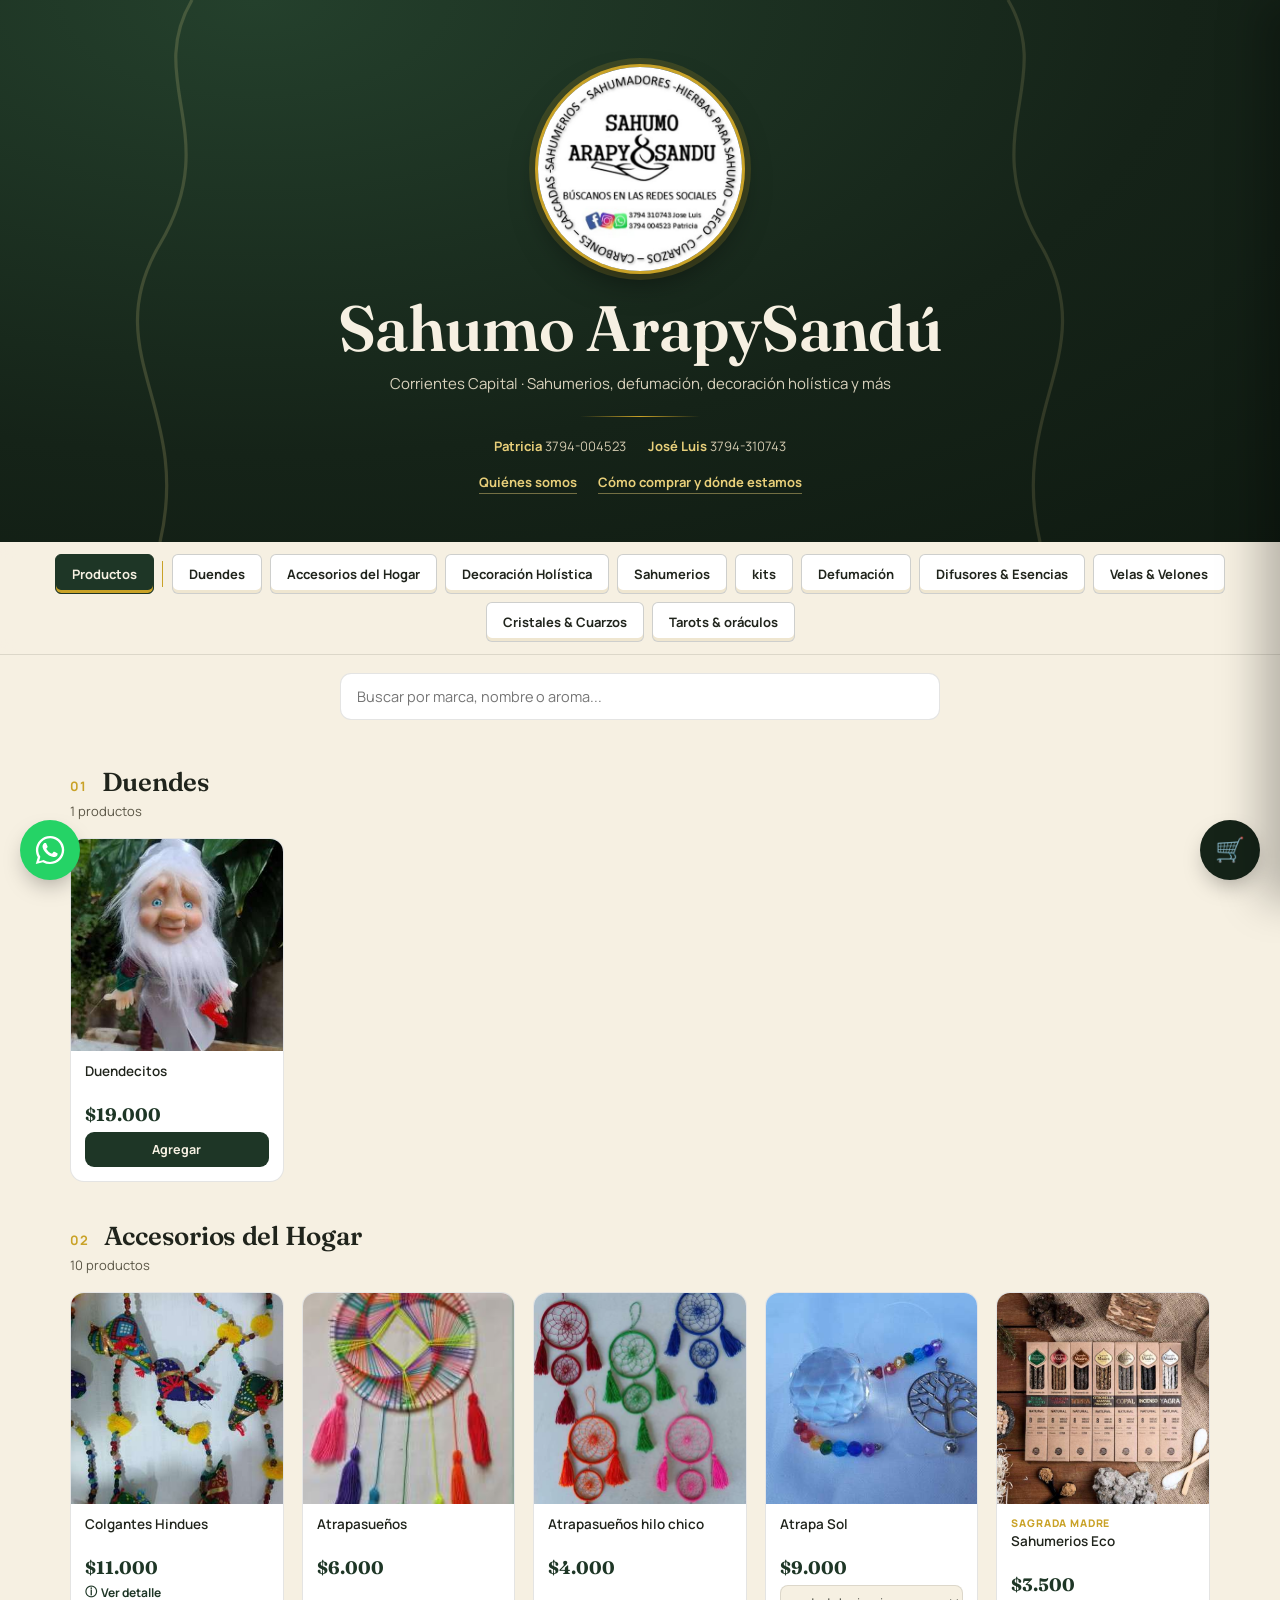
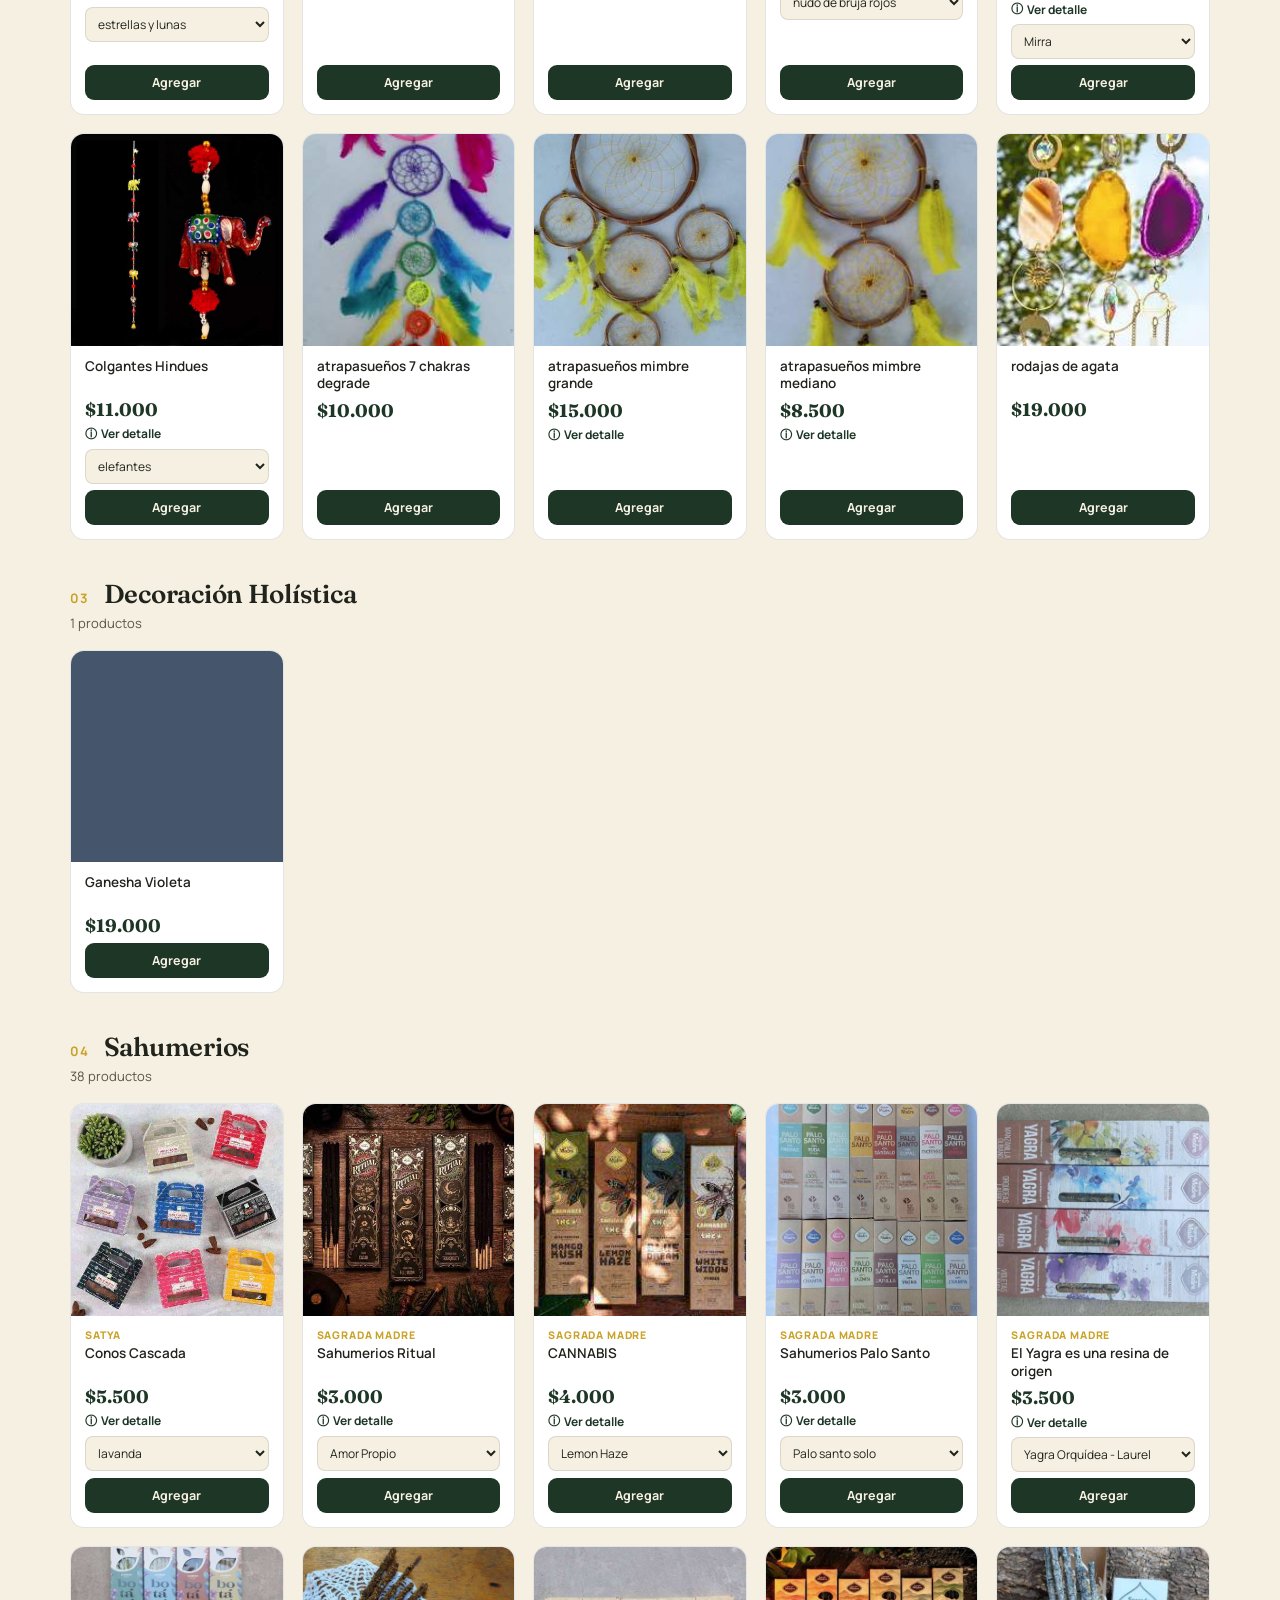
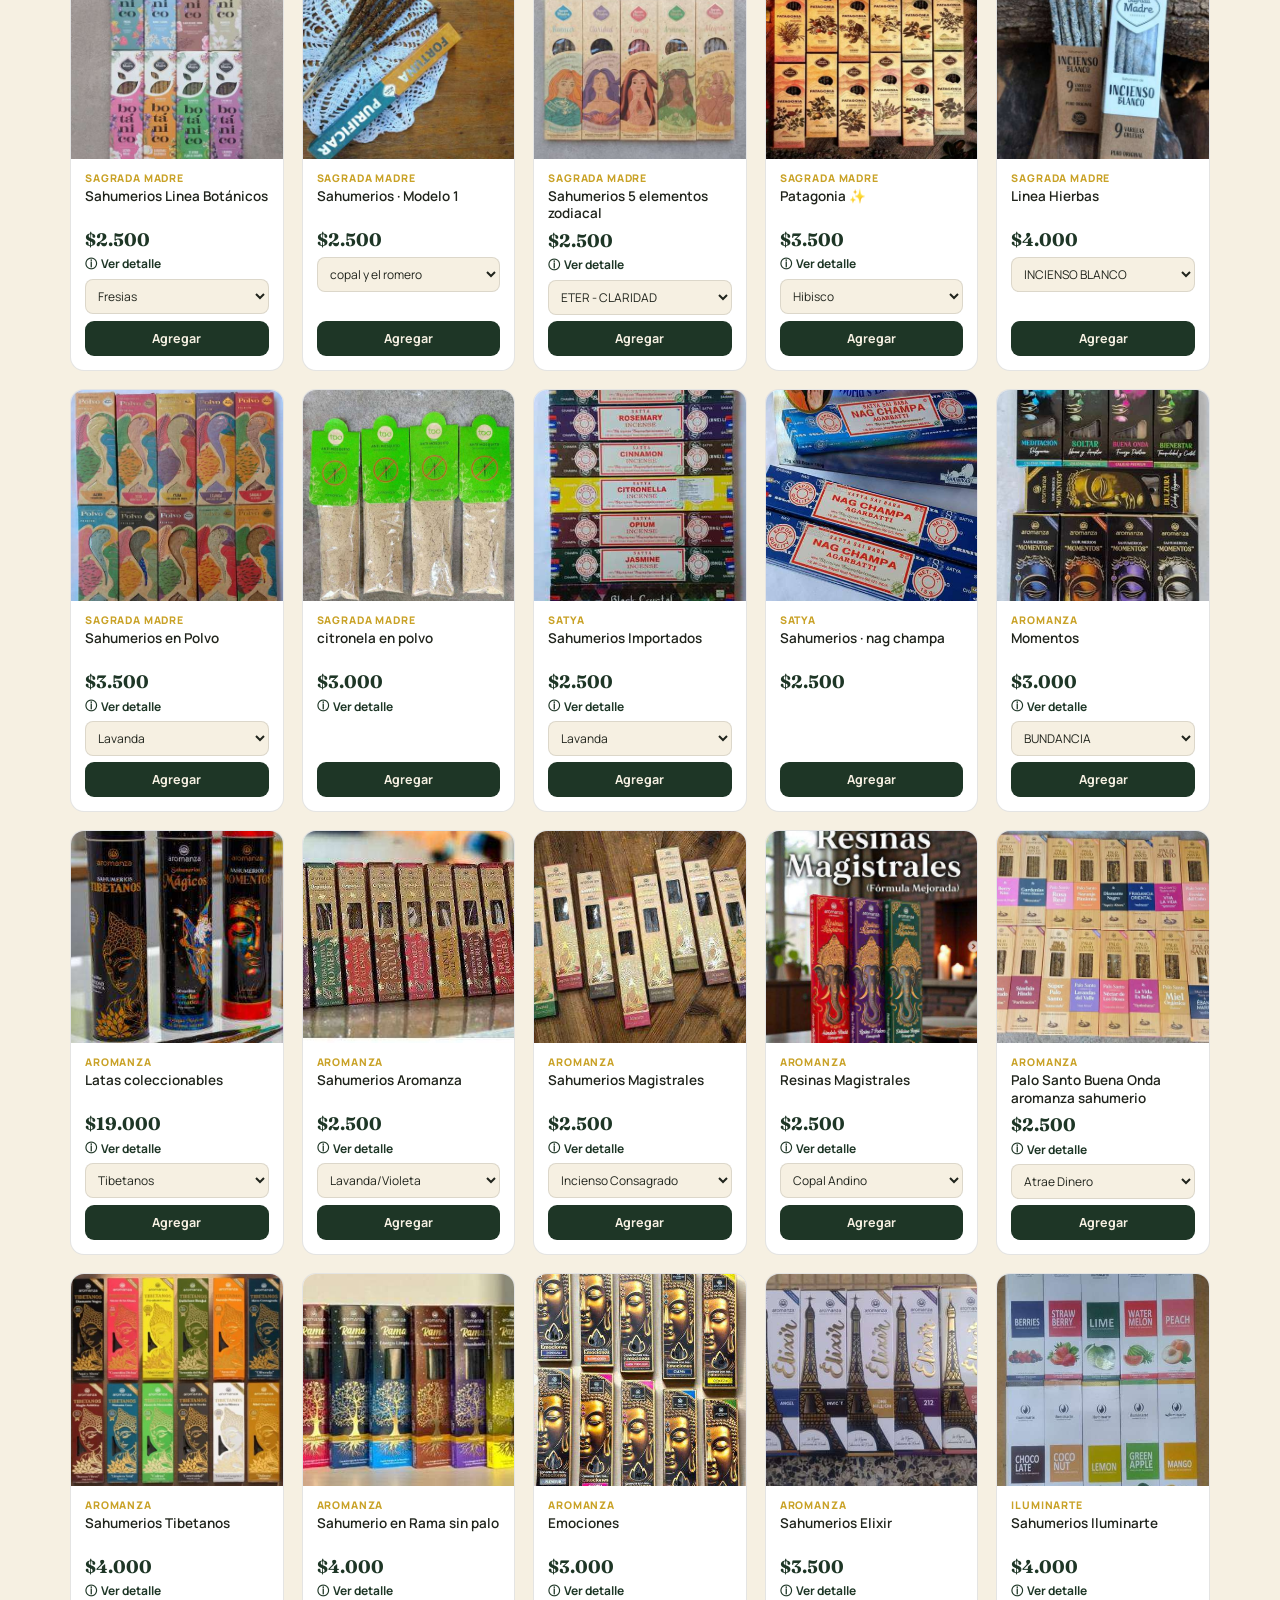
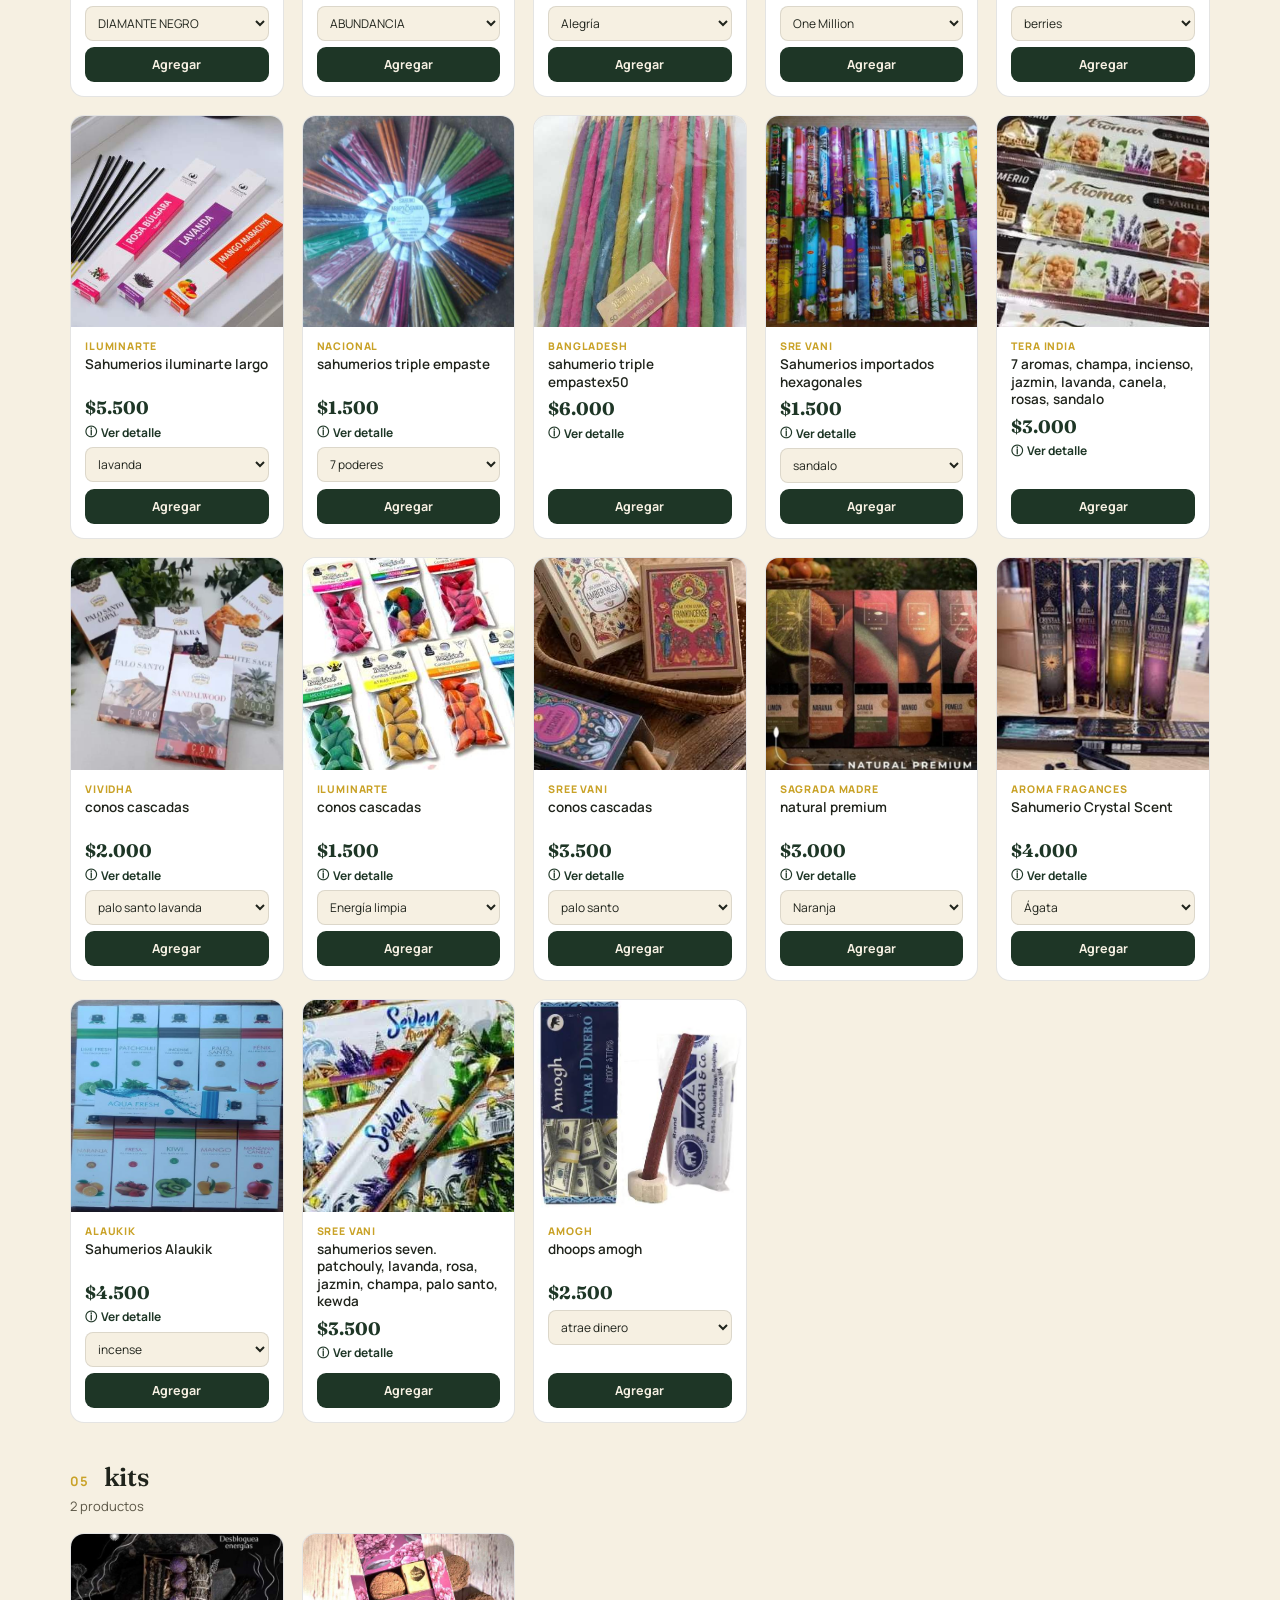
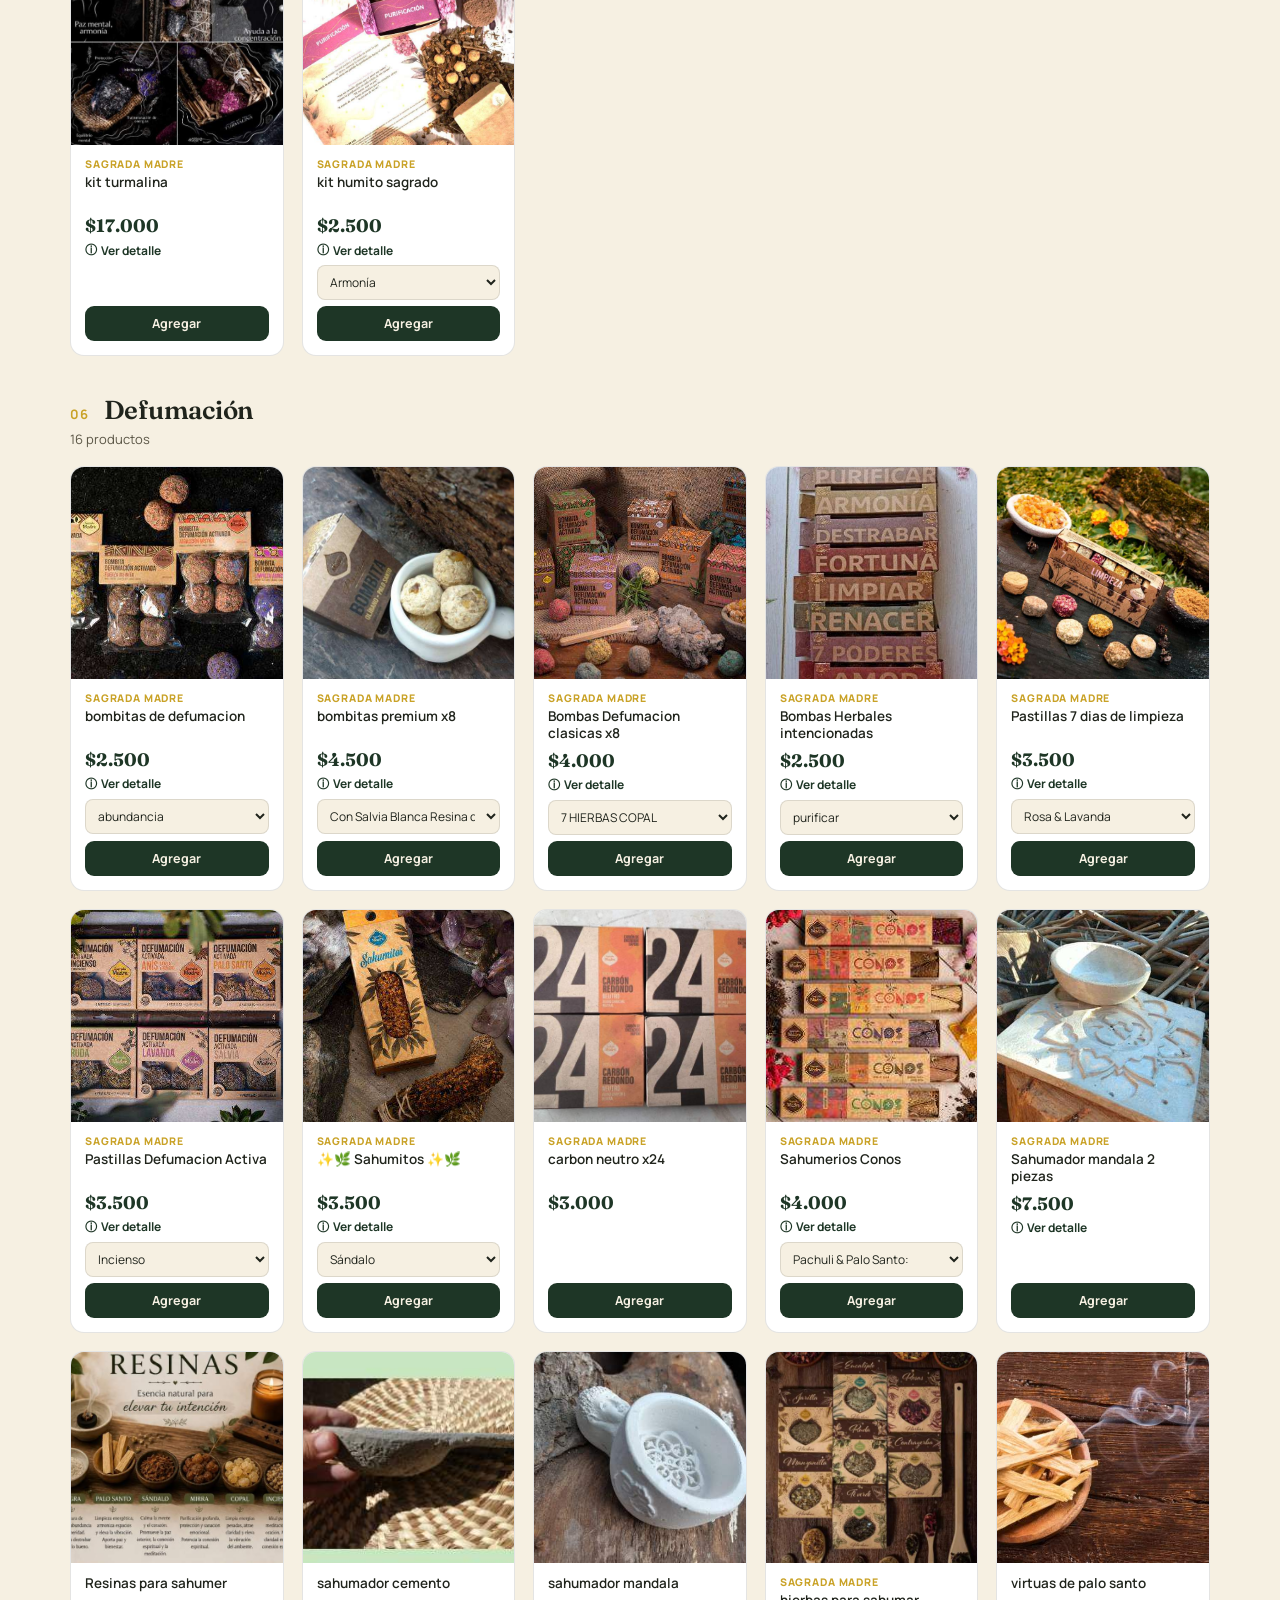
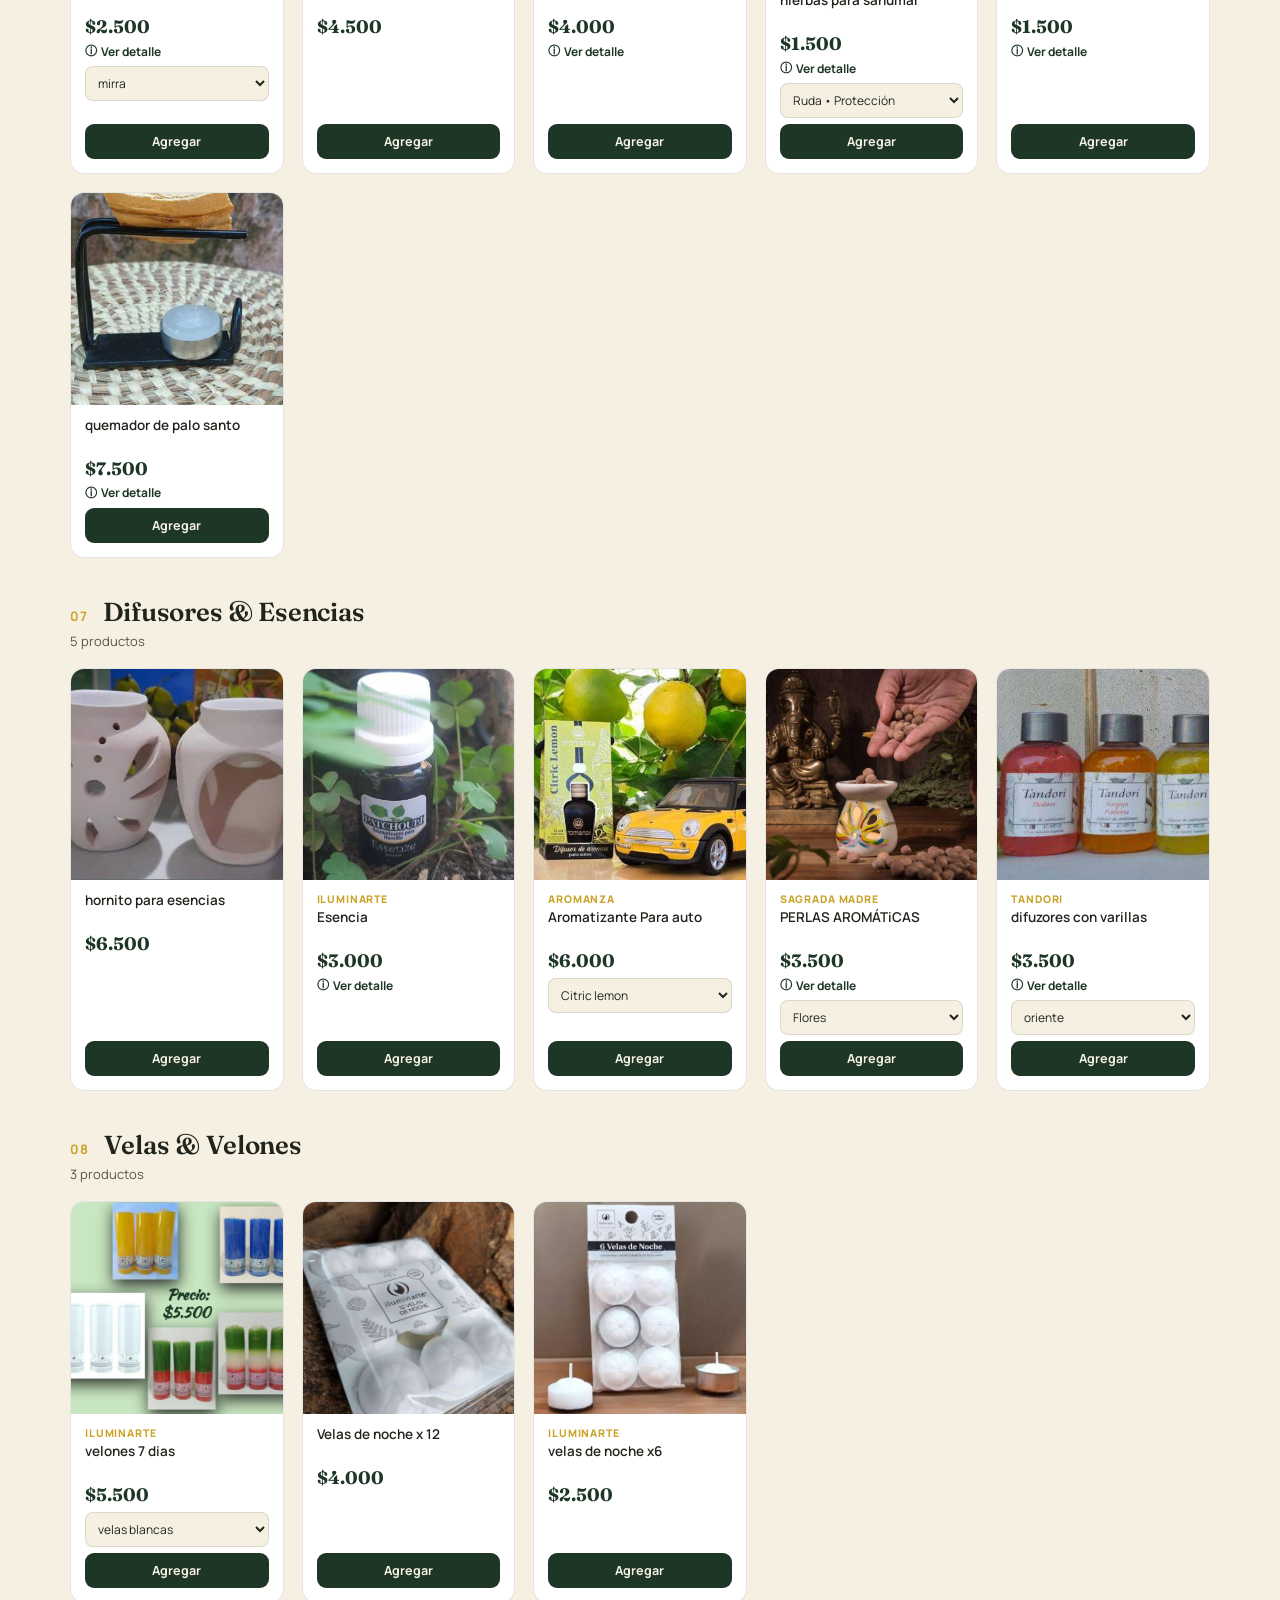
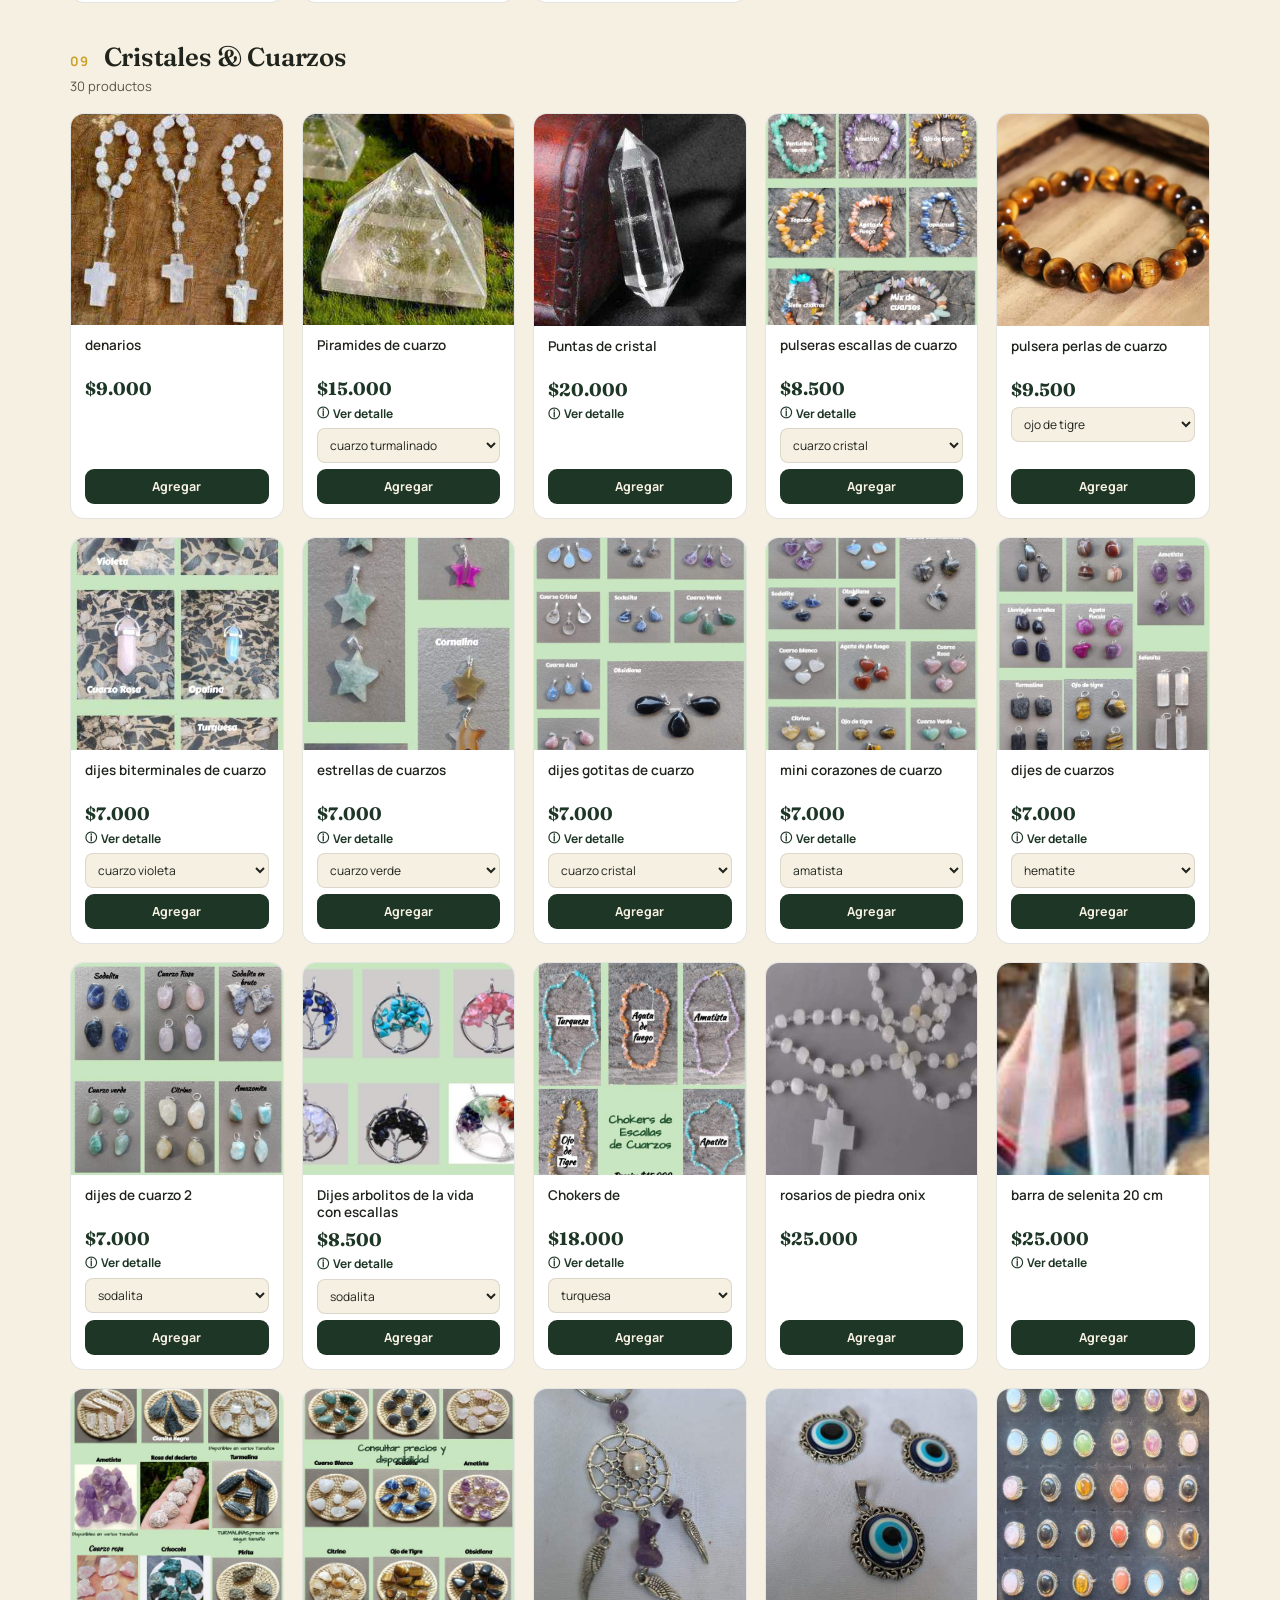
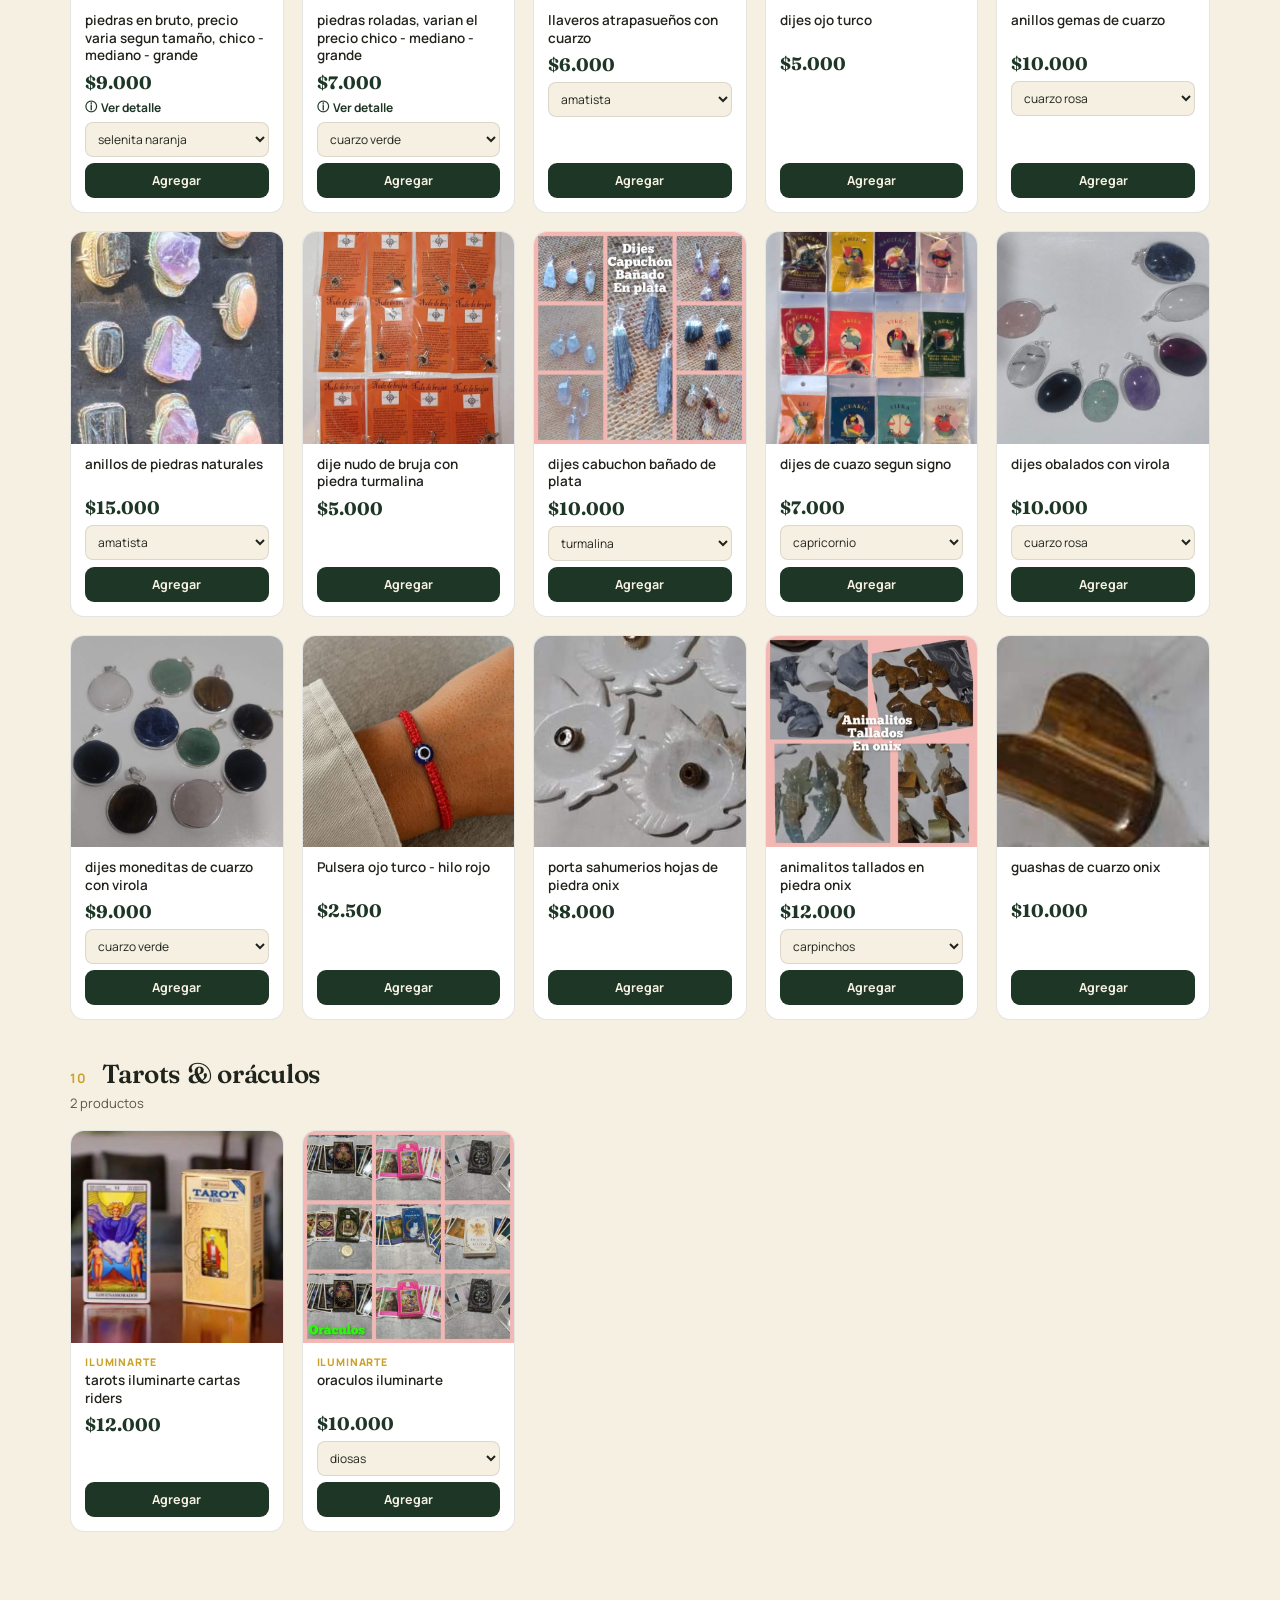
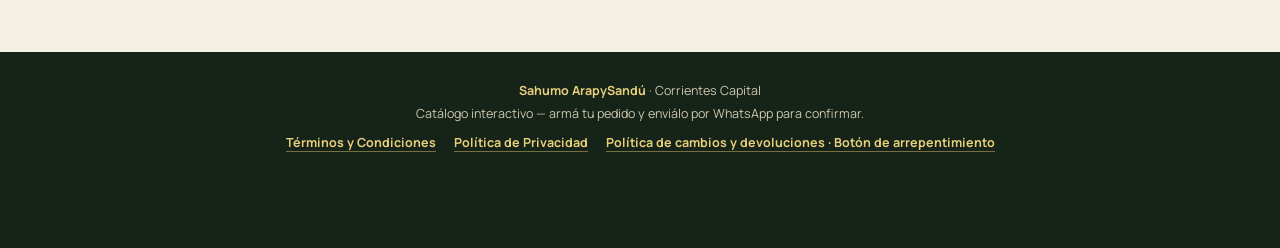
==== commit aa0ebb57: "Add files via upload" ====
--- a/index.html
+++ b/index.html
@@ -3,6 +3,22 @@
 <head>
 <meta charset="UTF-8">
 <meta name="viewport" content="width=device-width, initial-scale=1.0">
+<!-- ===== GOOGLE ANALYTICS =====
+     ID de medición de Google Analytics de Sahumo ArapySandú (Analytics → Administrar → Flujos de datos). -->
+<script>
+  const GA_ID = 'G-PRJJT84JYV';
+  window.dataLayer = window.dataLayer || [];
+  function gtag(){ dataLayer.push(arguments); }
+  if (/^G-[A-Z0-9]+$/.test(GA_ID) && GA_ID !== 'G-XXXXXXXXXX') {
+    const s = document.createElement('script');
+    s.async = true;
+    s.src = 'https://www.googletagmanager.com/gtag/js?id=' + GA_ID;
+    document.head.appendChild(s);
+    gtag('js', new Date());
+    gtag('config', GA_ID);
+  }
+</script>
+<!-- ===== FIN GOOGLE ANALYTICS ===== -->
 <title>Sahumo ArapySandú · Catálogo</title>
 <link rel="preconnect" href="https://fonts.googleapis.com">
 <link href="https://fonts.googleapis.com/css2?family=Fraunces:ital,opsz,wght@0,9..144,400;0,9..144,600;0,9..144,700;1,9..144,500&family=Manrope:wght@400;500;600;700;800&display=swap" rel="stylesheet">
@@ -415,6 +431,20 @@
     background:var(--verde-900); color:#cfc7ad; text-align:center; padding:30px 20px; font-size:12.5px;
   }
   footer b{color:var(--oro-claro);}
+  footer{padding-bottom:96px;}
+  .legal-links{margin-top:12px; display:flex; gap:8px 18px; justify-content:center; flex-wrap:wrap;}
+  .legal-links a{color:var(--oro-claro); font-weight:700; text-decoration:none; border-bottom:1px solid rgba(232,207,122,.45);}
+  .btn-arrepentimiento{
+    display:inline-block; margin-top:16px; position:relative; z-index:2;
+    background:var(--crema); color:var(--verde-900); font-weight:800; font-size:14px; text-decoration:none;
+    padding:9px 18px; border-radius:999px; border:2px solid var(--oro);
+  }
+  .btn-arrepentimiento:hover{background:var(--oro-claro);}
+  .btn-arrepentimiento:focus-visible{outline:2px solid #fff; outline-offset:3px;}
+  .modal label.acepto{display:flex; gap:10px; align-items:flex-start; font-weight:500; font-size:12.5px; line-height:1.45; color:var(--tinta); margin:18px 0 0; cursor:pointer;}
+  .modal label.acepto input{width:18px; height:18px; flex:none; margin:1px 0 0; padding:0; accent-color:var(--verde-700);}
+  .modal label.acepto a{color:var(--verde-700); font-weight:700;}
+  .send-btn:disabled{opacity:.45; cursor:not-allowed;}
 </style>
 </head>
 <body>
@@ -517,7 +547,8 @@
       <option>Envío a domicilio</option>
     </select>
     <div class="nota-envio" id="notaEnvio">El envío a domicilio es para compras superiores a $15.000.</div>
-    <button class="send-btn" id="sendBtn">💬 Enviar pedido por WhatsApp</button>
+    <label class="acepto"><input type="checkbox" id="aceptoLegal"> <span>Acepto los <a href="terminos.html" target="_blank" rel="noopener">Términos y Condiciones</a> y la <a href="privacidad.html" target="_blank" rel="noopener">Política de Privacidad</a>, y el uso de mi nombre y teléfono para coordinar mi pedido.</span></label>
+    <button class="send-btn" id="sendBtn" disabled>💬 Enviar pedido por WhatsApp</button>
   </div>
 </div>
 
@@ -552,22 +583,22 @@
           <li>
             <div class="cuando">Martes y miércoles · 7 a 13 h</div>
             <div class="donde">Plaza Torrent, calle Bolívar casi San Lorenzo</div>
-            <a href="https://www.google.com/maps/search/?api=1&query=Plaza+Torrent+Corrientes" target="_blank" rel="noopener">Ver en el mapa</a>
+            <a href="https://maps.app.goo.gl/zoCDrpDNX7rBg4Nj9" target="_blank" rel="noopener">Ver en el mapa</a>
           </li>
           <li>
             <div class="cuando">Viernes · 8 a 13 h</div>
             <div class="donde">Calle Larrea al 3400, frente al Colegio Illia (barrio Laguna Seca)</div>
-            <a href="https://www.google.com/maps/search/?api=1&query=Larrea+3400+Corrientes" target="_blank" rel="noopener">Ver en el mapa</a>
+            <a href="https://maps.app.goo.gl/z76koSfPX16Rjeew6" target="_blank" rel="noopener">Ver en el mapa</a>
           </li>
           <li>
             <div class="cuando">Sábados · 7 a 13 h</div>
             <div class="donde">Calle Pilú Gómez, frente a la Gruta de la Virgen, Parque Mitre</div>
-            <a href="https://www.google.com/maps/search/?api=1&query=Parque+Mitre+Corrientes" target="_blank" rel="noopener">Ver en el mapa</a>
+            <a href="https://maps.app.goo.gl/segrbCeD8MVqmDD8A" target="_blank" rel="noopener">Ver en el mapa</a>
           </li>
           <li>
             <div class="cuando">Sábados y domingos · 14 a 22 h</div>
             <div class="donde">Paseo Arazaty, Costanera y 3 de Abril, por la primera peatonal</div>
-            <a href="https://www.google.com/maps/search/?api=1&query=Paseo+Arazaty+Corrientes" target="_blank" rel="noopener">Ver en el mapa</a>
+            <a href="https://maps.app.goo.gl/tw1SbszRhRwhKaUw9" target="_blank" rel="noopener">Ver en el mapa</a>
           </li>
           </ul>
           <figure class="feria-foto">
@@ -584,6 +615,7 @@
 <footer>
   <div><b>Sahumo ArapySandú</b> · Corrientes Capital</div>
   <div style="margin-top:6px">Catálogo interactivo — armá tu pedido y enviálo por WhatsApp para confirmar.</div>
+  <div class="legal-links"><a href="terminos.html">Términos y Condiciones</a><a href="privacidad.html">Política de Privacidad</a><a href="arrepentimiento.html">Política de cambios y devoluciones · Botón de arrepentimiento</a></div>
 </footer>
 
 <script src="config.js"></script>
@@ -604,6 +636,24 @@
 }));
 
 const cart = {}; // key "id::aroma" -> {id, aroma, qty}
+
+// ---------- GOOGLE ANALYTICS: eventos del catálogo ----------
+function gaEvent(name, params){
+  try { if (typeof gtag === 'function') gtag('event', name, params || {}); } catch(e) {}
+}
+function gaItem(p, aroma, qty){
+  const it = { item_id: String(p.id), item_name: p.name, item_category: p.category, price: Number(p.price) || 0, quantity: qty || 1 };
+  if (p.brand) it.item_brand = p.brand;
+  if (aroma) it.item_variant = aroma;
+  return it;
+}
+function gaCartItems(){
+  return Object.keys(cart).filter(k=>cart[k].qty>0).map(k=>{
+    const p = PRODUCTS.find(x=>x.id==cart[k].id);
+    return p ? gaItem(p, cart[k].aroma, cart[k].qty) : null;
+  }).filter(Boolean);
+}
+function gaCartValue(items){ return items.reduce((s,i)=>s + i.price*i.quantity, 0); }
 let currentCategory = null;
 
 function money(n){ return '$' + n.toLocaleString('es-AR'); }
@@ -644,6 +694,7 @@
   mostrarVista(null);
   currentCategory = cat;
   showCategory(cat);
+  if (cat) gaEvent('ver_categoria', { categoria: cat });
   window.scrollTo({ top: catalog.offsetTop - 80, behavior: 'smooth' });
 }
 
@@ -772,6 +823,9 @@
   searchQuery = searchInput.value;
   renderSuggestions();
   applyFilters();
+  clearTimeout(window._gaSearchT);
+  const term = searchInput.value.trim();
+  if (term.length >= 3) window._gaSearchT = setTimeout(()=> gaEvent('search', { search_term: term }), 1500);
 });
 searchInput.addEventListener('focus', renderSuggestions);
 
@@ -803,6 +857,8 @@
   if(!cart[key]) cart[key] = { id, aroma, qty: 0 };
   cart[key].qty++;
   renderCart();
+  const p = PRODUCTS.find(x=>x.id==id);
+  if (p) gaEvent('add_to_cart', { currency: 'ARS', value: Number(p.price) || 0, items: [gaItem(p, aroma, 1)] });
 }
 
 function openDetailModal(id){
@@ -827,6 +883,7 @@
     </div>
   `;
   document.getElementById('detailModalBg').classList.add('show');
+  gaEvent('view_item', { currency: 'ARS', value: Number(p.price) || 0, items: [gaItem(p, '', 1)] });
   document.getElementById('closeDetailModal').onclick = closeDetailModal;
   document.getElementById('detailAddBtn').onclick = e=>{
     const aromaSel = document.getElementById('detailAromaSelect');
@@ -914,15 +971,26 @@
 
 const cartDrawer = document.getElementById('cartDrawer');
 const overlay = document.getElementById('overlay');
-document.getElementById('cartFab').onclick = ()=>{ cartDrawer.classList.add('open'); overlay.classList.add('show'); };
+document.getElementById('cartFab').onclick = ()=>{
+  cartDrawer.classList.add('open'); overlay.classList.add('show');
+  const items = gaCartItems();
+  gaEvent('view_cart', { currency: 'ARS', value: gaCartValue(items), items });
+};
 document.getElementById('closeCart').onclick = ()=>{ cartDrawer.classList.remove('open'); overlay.classList.remove('show'); };
 overlay.onclick = ()=>{ cartDrawer.classList.remove('open'); overlay.classList.remove('show'); document.getElementById('modalBg').classList.remove('show'); };
 
 const modalBg = document.getElementById('modalBg');
-document.getElementById('checkoutBtn').onclick = ()=> modalBg.classList.add('show');
+document.getElementById('checkoutBtn').onclick = ()=>{
+  modalBg.classList.add('show');
+  const items = gaCartItems();
+  gaEvent('begin_checkout', { currency: 'ARS', value: gaCartValue(items), items });
+};
 document.getElementById('closeModal').onclick = ()=> modalBg.classList.remove('show');
 
+const aceptoLegal = document.getElementById('aceptoLegal');
+aceptoLegal.addEventListener('change', ()=>{ document.getElementById('sendBtn').disabled = !aceptoLegal.checked; });
 document.getElementById('sendBtn').onclick = ()=>{
+  if (!aceptoLegal.checked) return;
   const name = document.getElementById('custName').value.trim() || 'Cliente';
   const phone = document.getElementById('custPhone').value.trim();
   const vendedor = document.getElementById('vendedor').value;
@@ -966,6 +1034,20 @@
     });
   }
 
+  // Pedido enviado por WhatsApp (se registra como "compra" en Analytics, aunque falte confirmarlo)
+  const gaItems = gaCartItems();
+  const vendedorNombre = document.getElementById('vendedor').selectedOptions[0]?.textContent.trim() || vendedor;
+  gaEvent('purchase', {
+    transaction_id: 'PED-' + Date.now(),
+    currency: 'ARS',
+    value: total,
+    items: gaItems,
+    forma_pago: document.getElementById('formaPago').value,
+    forma_entrega: document.getElementById('formaEntrega').value,
+    vendedor: vendedorNombre
+  });
+  gaEvent('pedido_whatsapp', { value: total, currency: 'ARS', vendedor: vendedorNombre });
+
   window.open(`https://wa.me/${vendedor}?text=${msg}`, '_blank');
   modalBg.classList.remove('show');
 };
@@ -998,7 +1080,13 @@
   waFab.setAttribute('aria-expanded', open);
 }
 waFab.addEventListener('click', e=>{ e.stopPropagation(); setWaMenu(!waMenu.classList.contains('show')); });
-waMenu.addEventListener('click', e=>{ if(e.target.closest('a')) setWaMenu(false); });
+waMenu.addEventListener('click', e=>{
+  const a = e.target.closest('a');
+  if(a){
+    gaEvent('contacto_whatsapp', { vendedor: a.querySelector('b')?.textContent.trim() || '' });
+    setWaMenu(false);
+  }
+});
 document.addEventListener('click', e=>{ if(!e.target.closest('#waMenu')) setWaMenu(false); });
 document.addEventListener('keydown', e=>{ if(e.key==='Escape') setWaMenu(false); });
 
@@ -1013,6 +1101,7 @@
   searchbarEl.style.display = vista ? 'none' : '';
   const hash = vista ? '#' + vista : '';
   if(location.hash !== hash) history.replaceState(null, '', location.pathname + hash);
+  if(vista) gaEvent('page_view', { page_title: vista === 'quienes-somos' ? 'Quiénes somos' : 'Cómo comprar', page_location: location.href });
   if(vista){
     [...catnav.children].forEach(b=>b.classList.remove('active'));
     window.scrollTo({ top: VISTAS[vista].offsetTop - catnav.offsetHeight, behavior: 'smooth' });
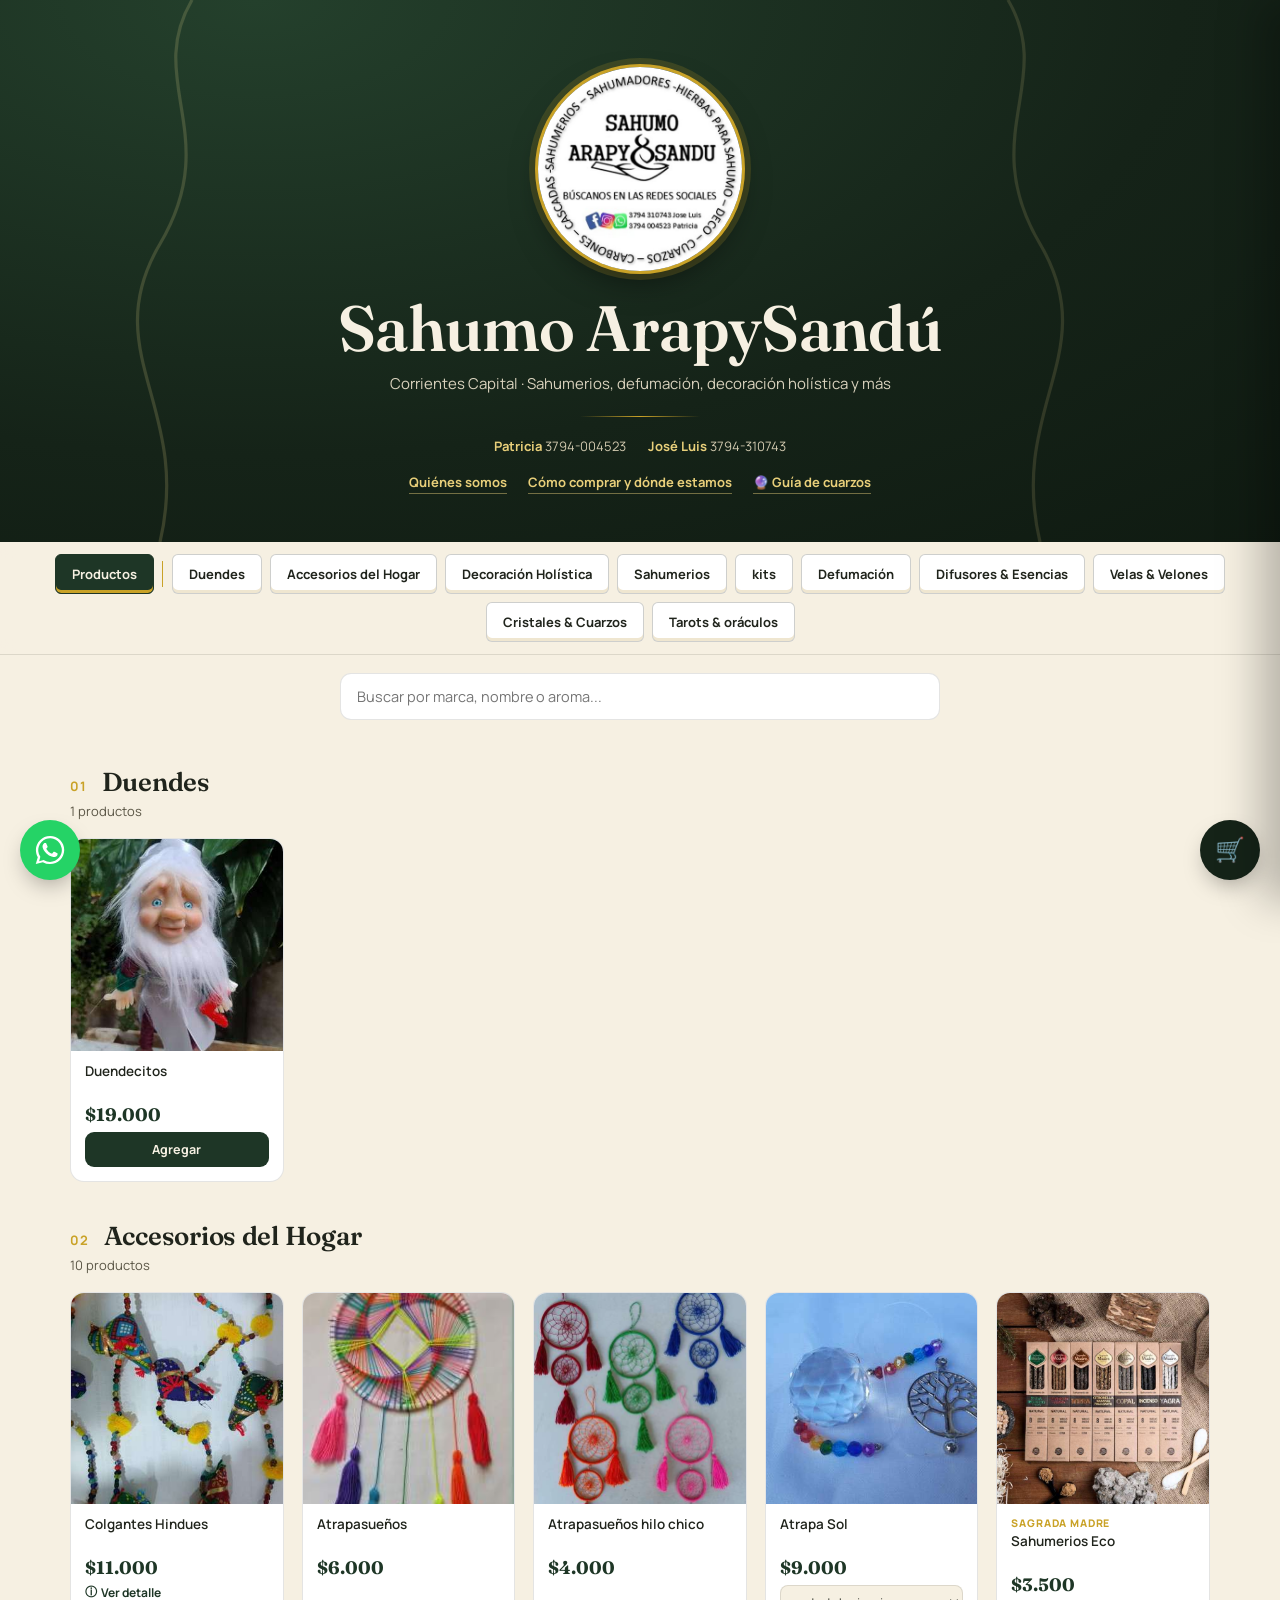
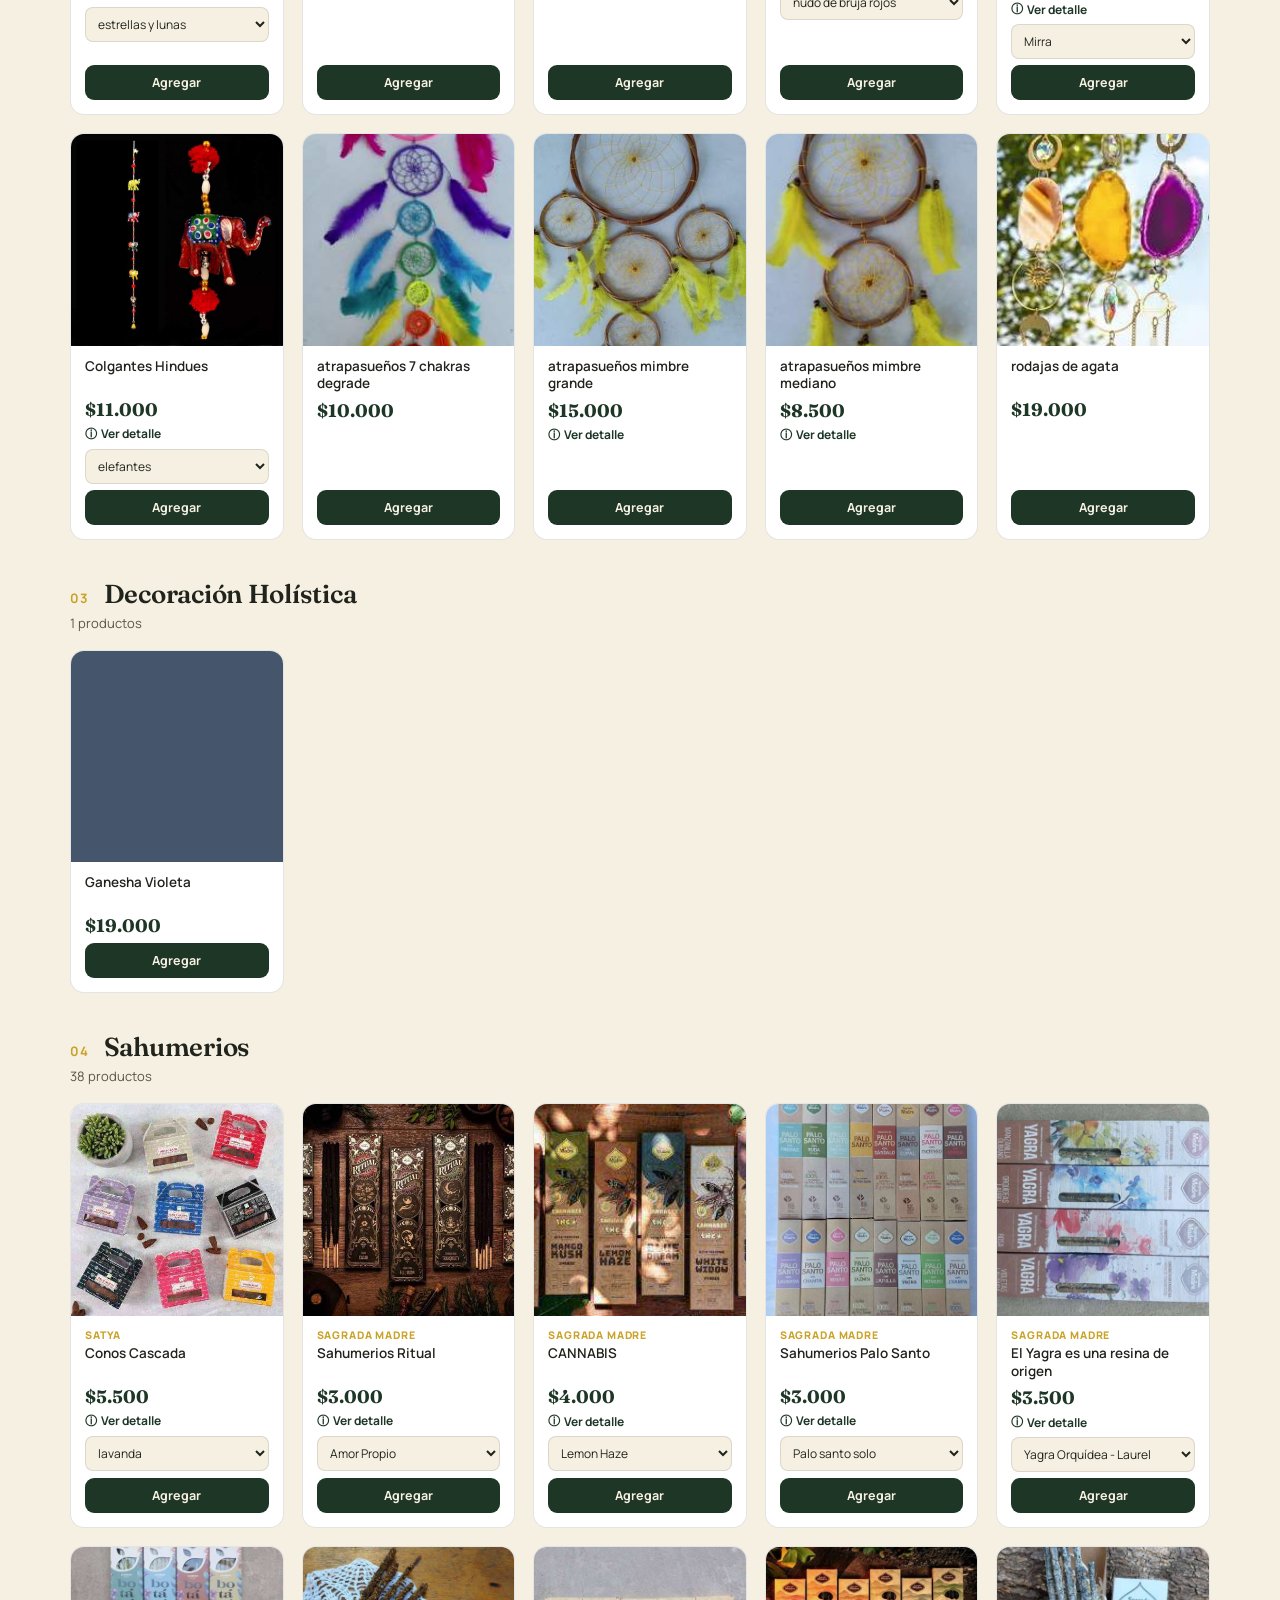
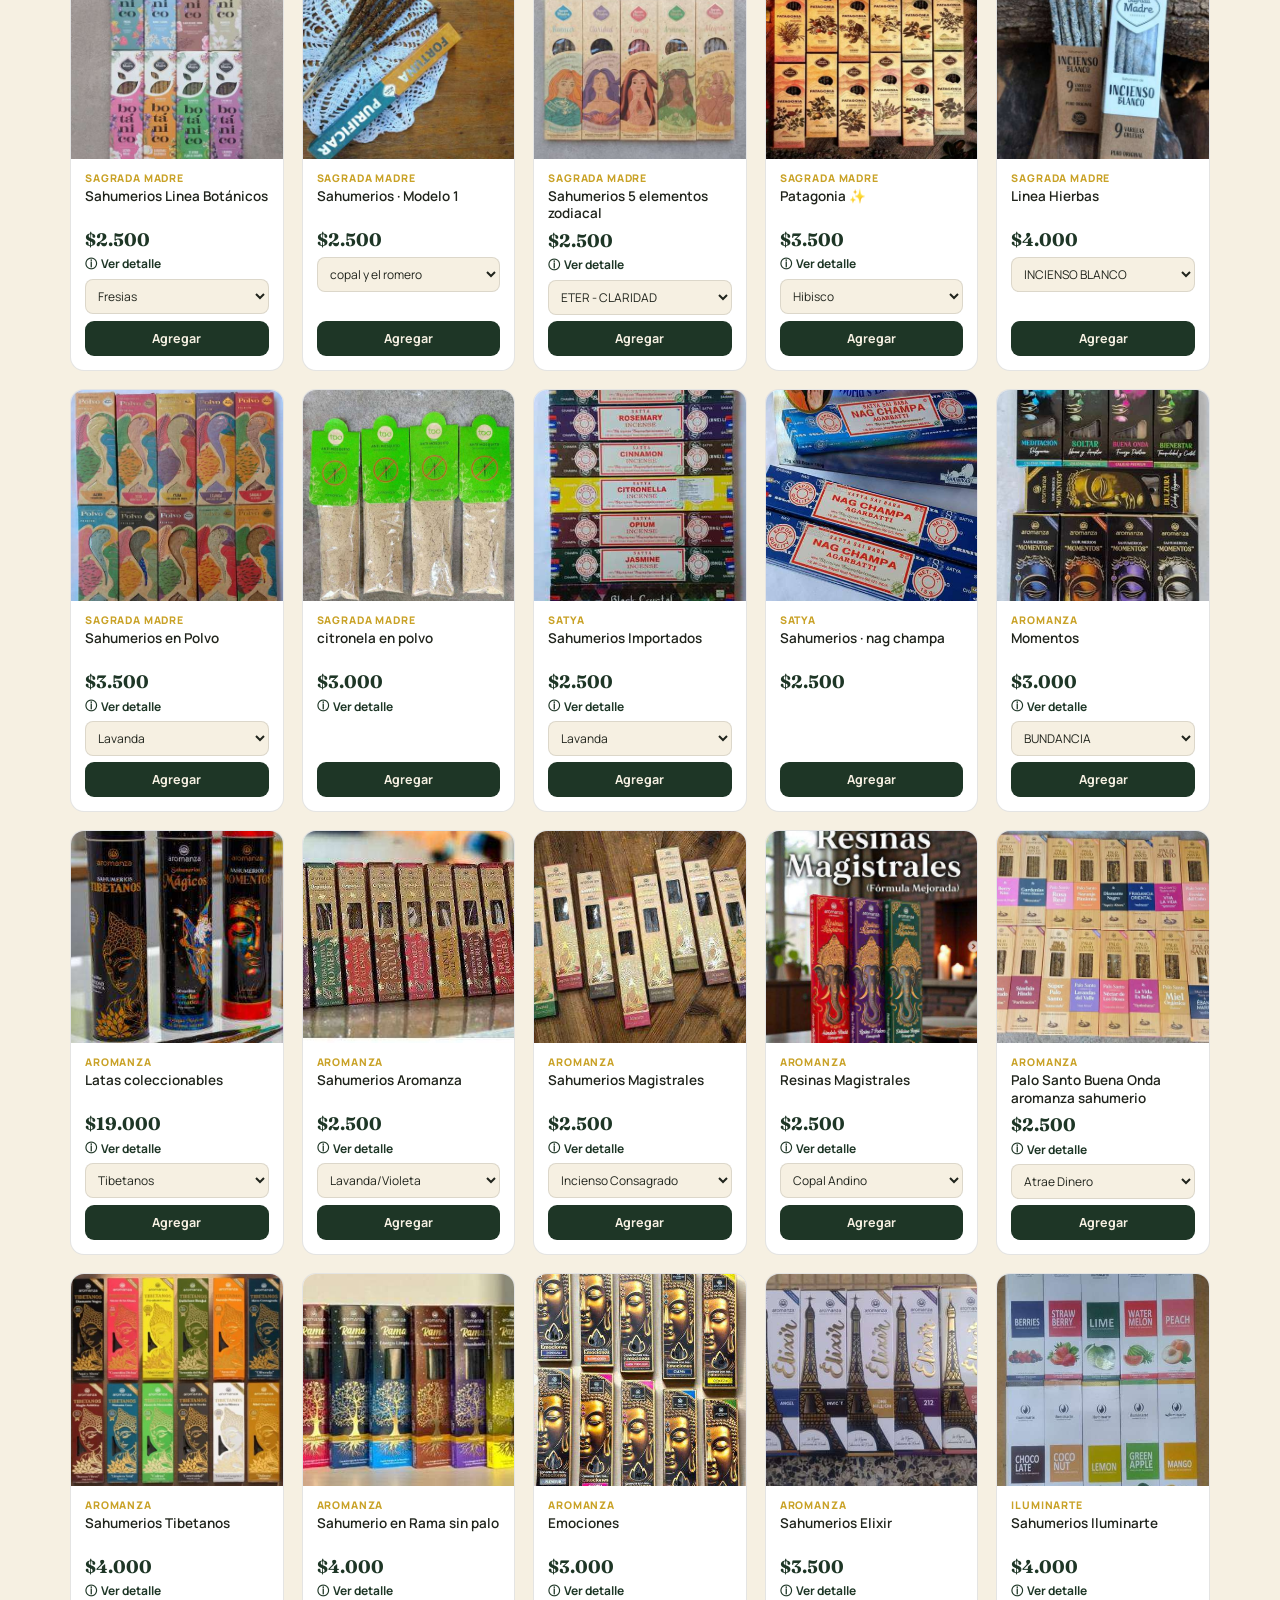
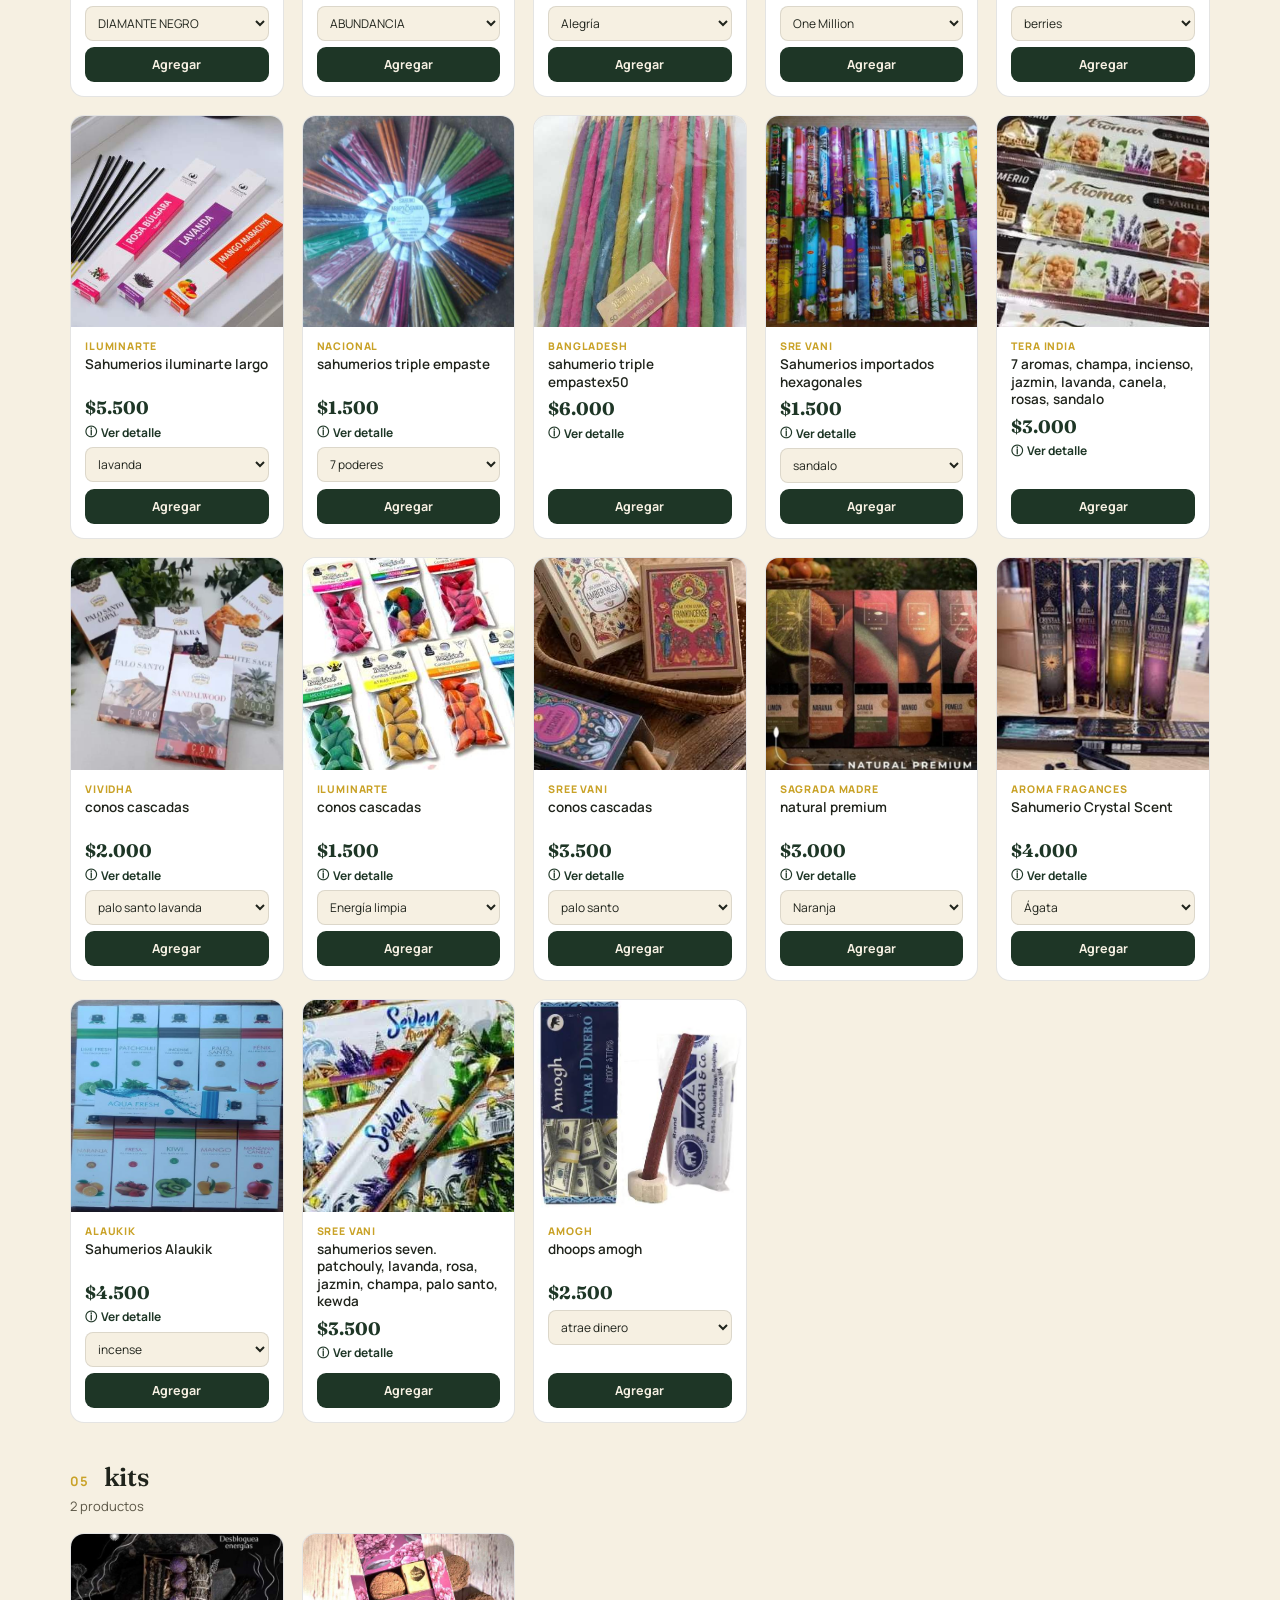
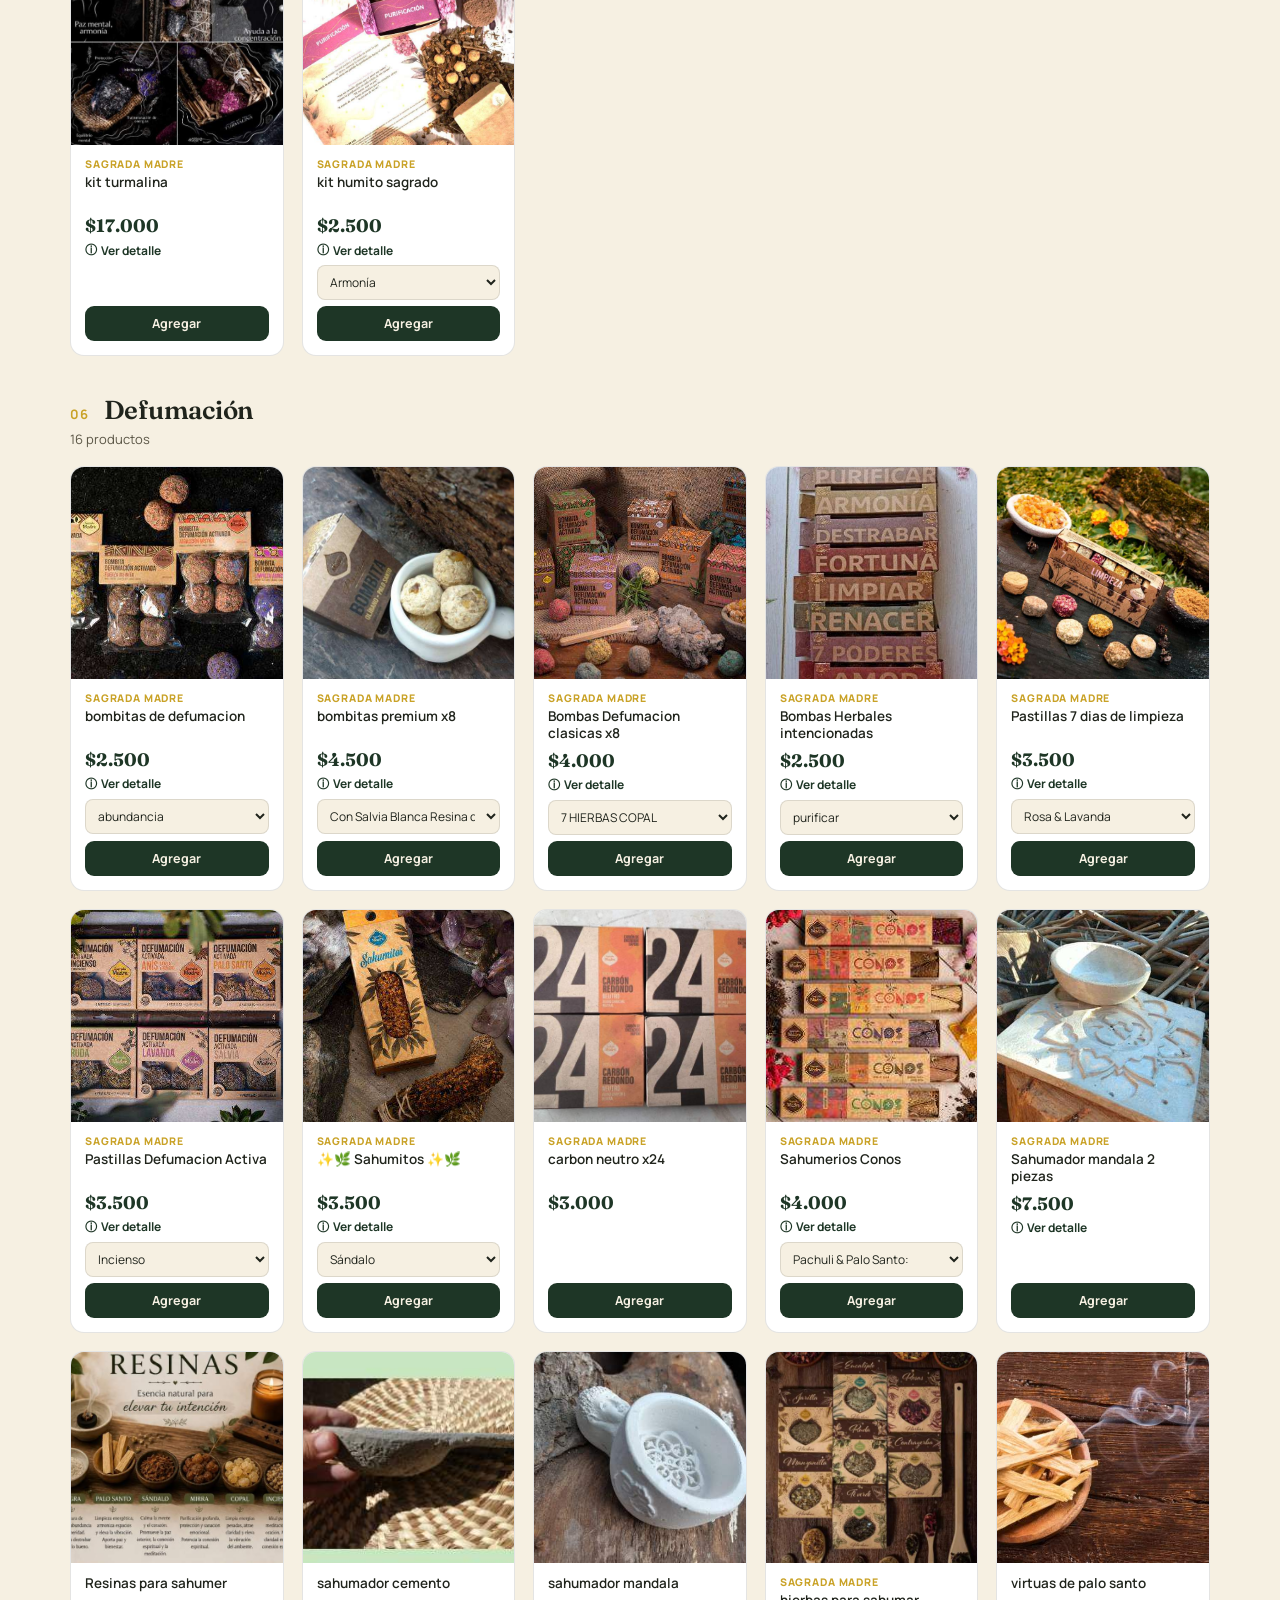
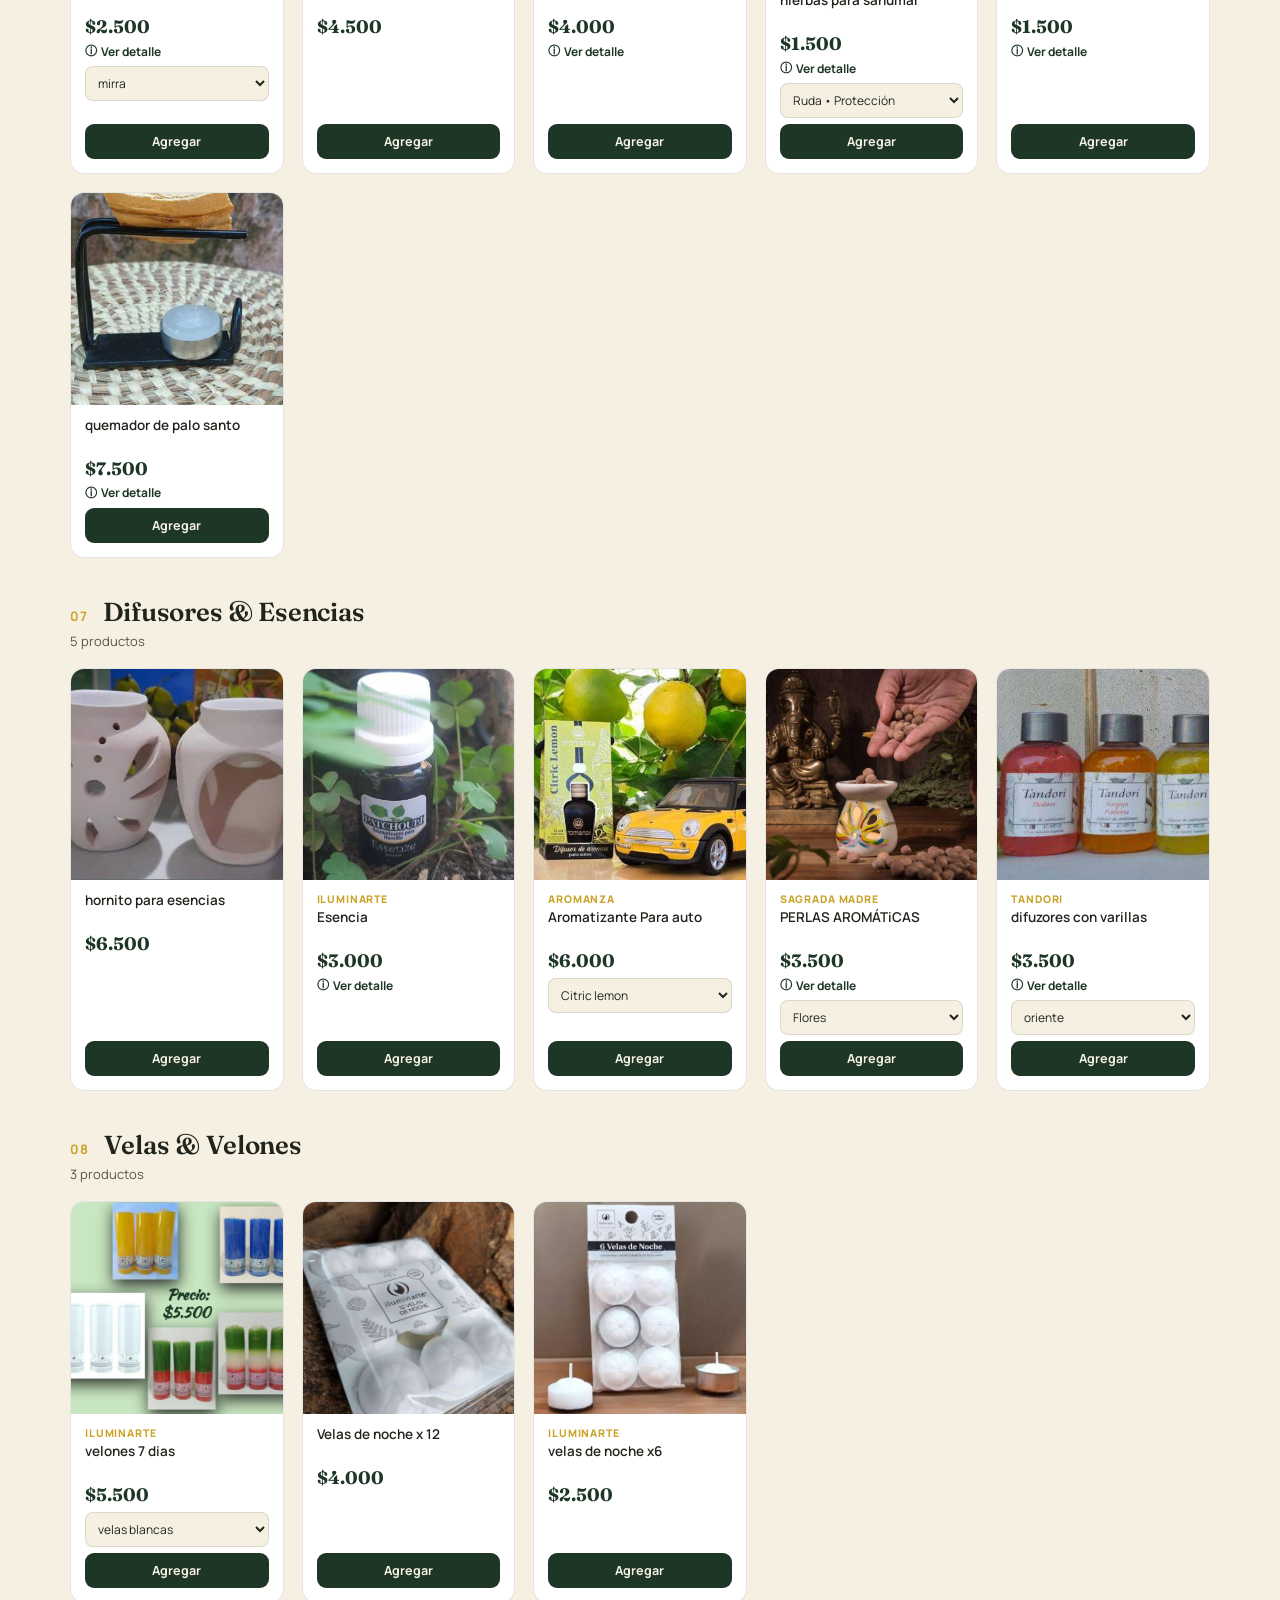
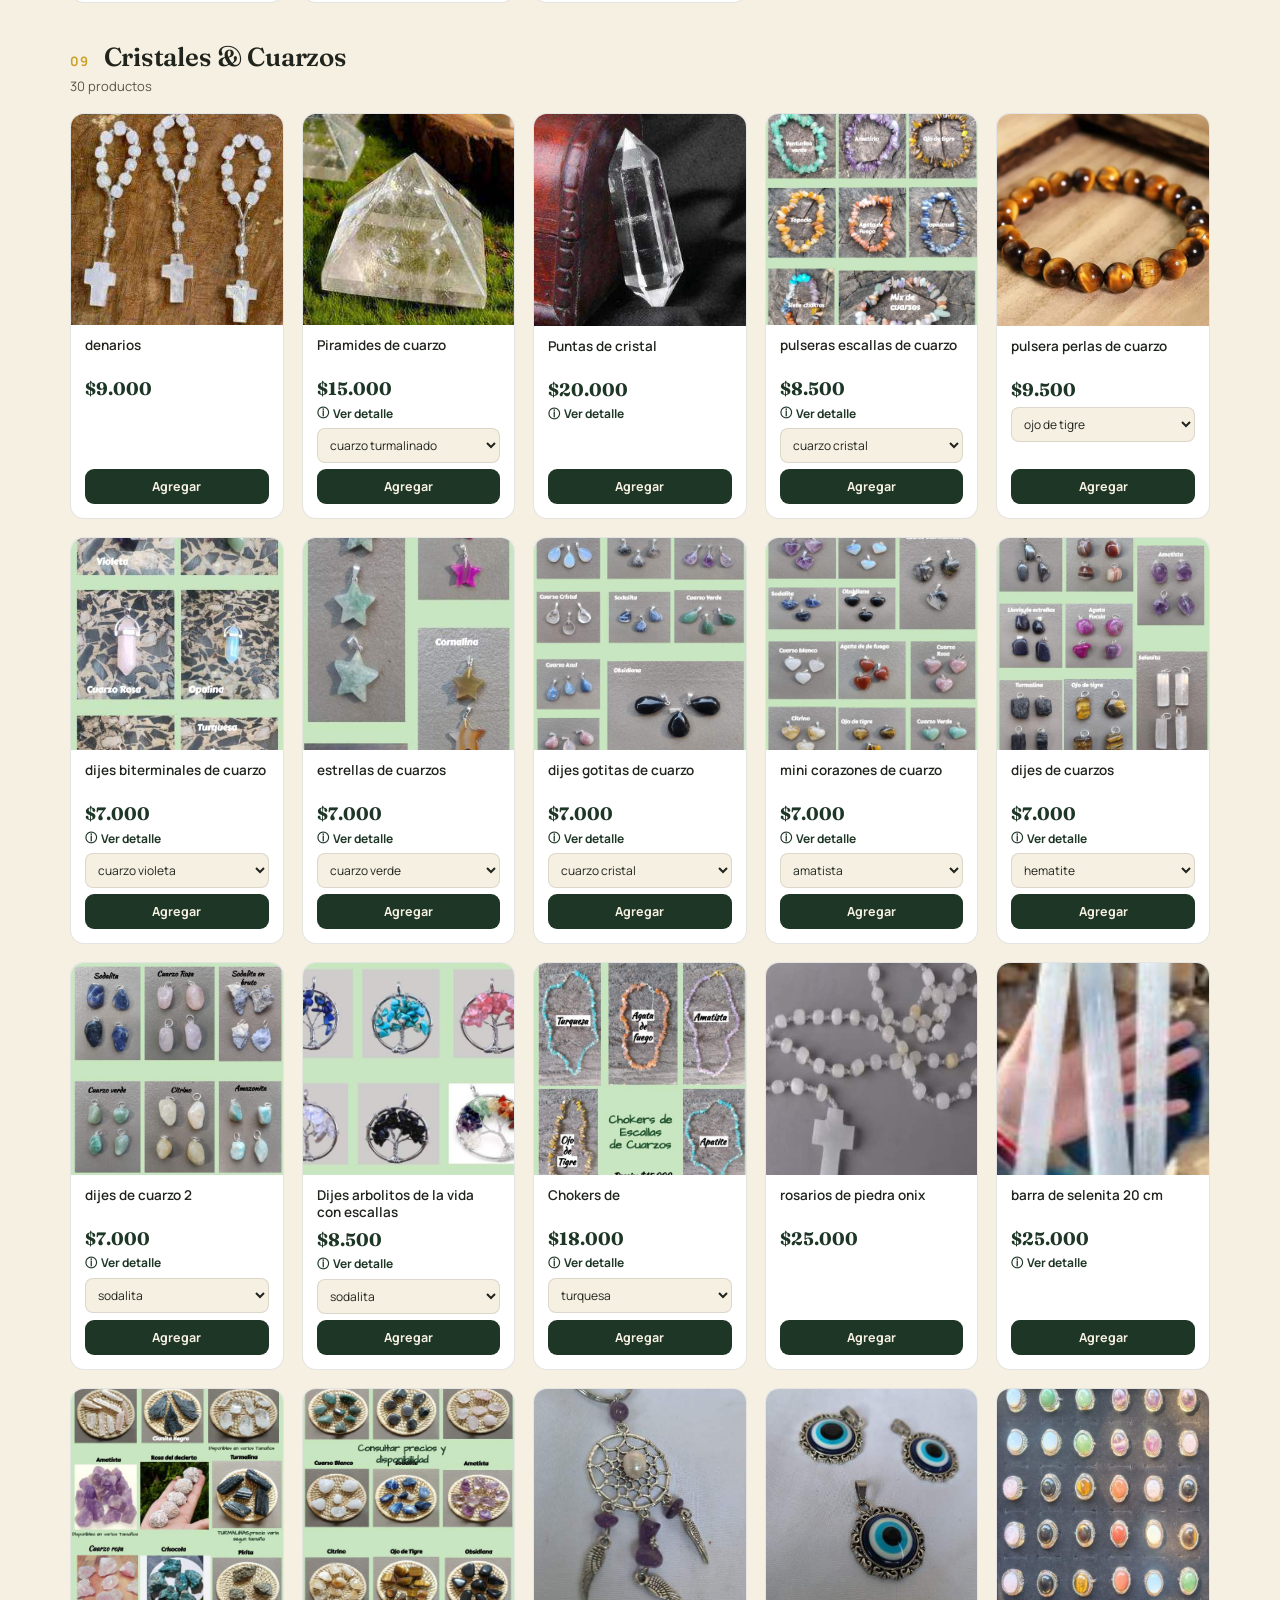
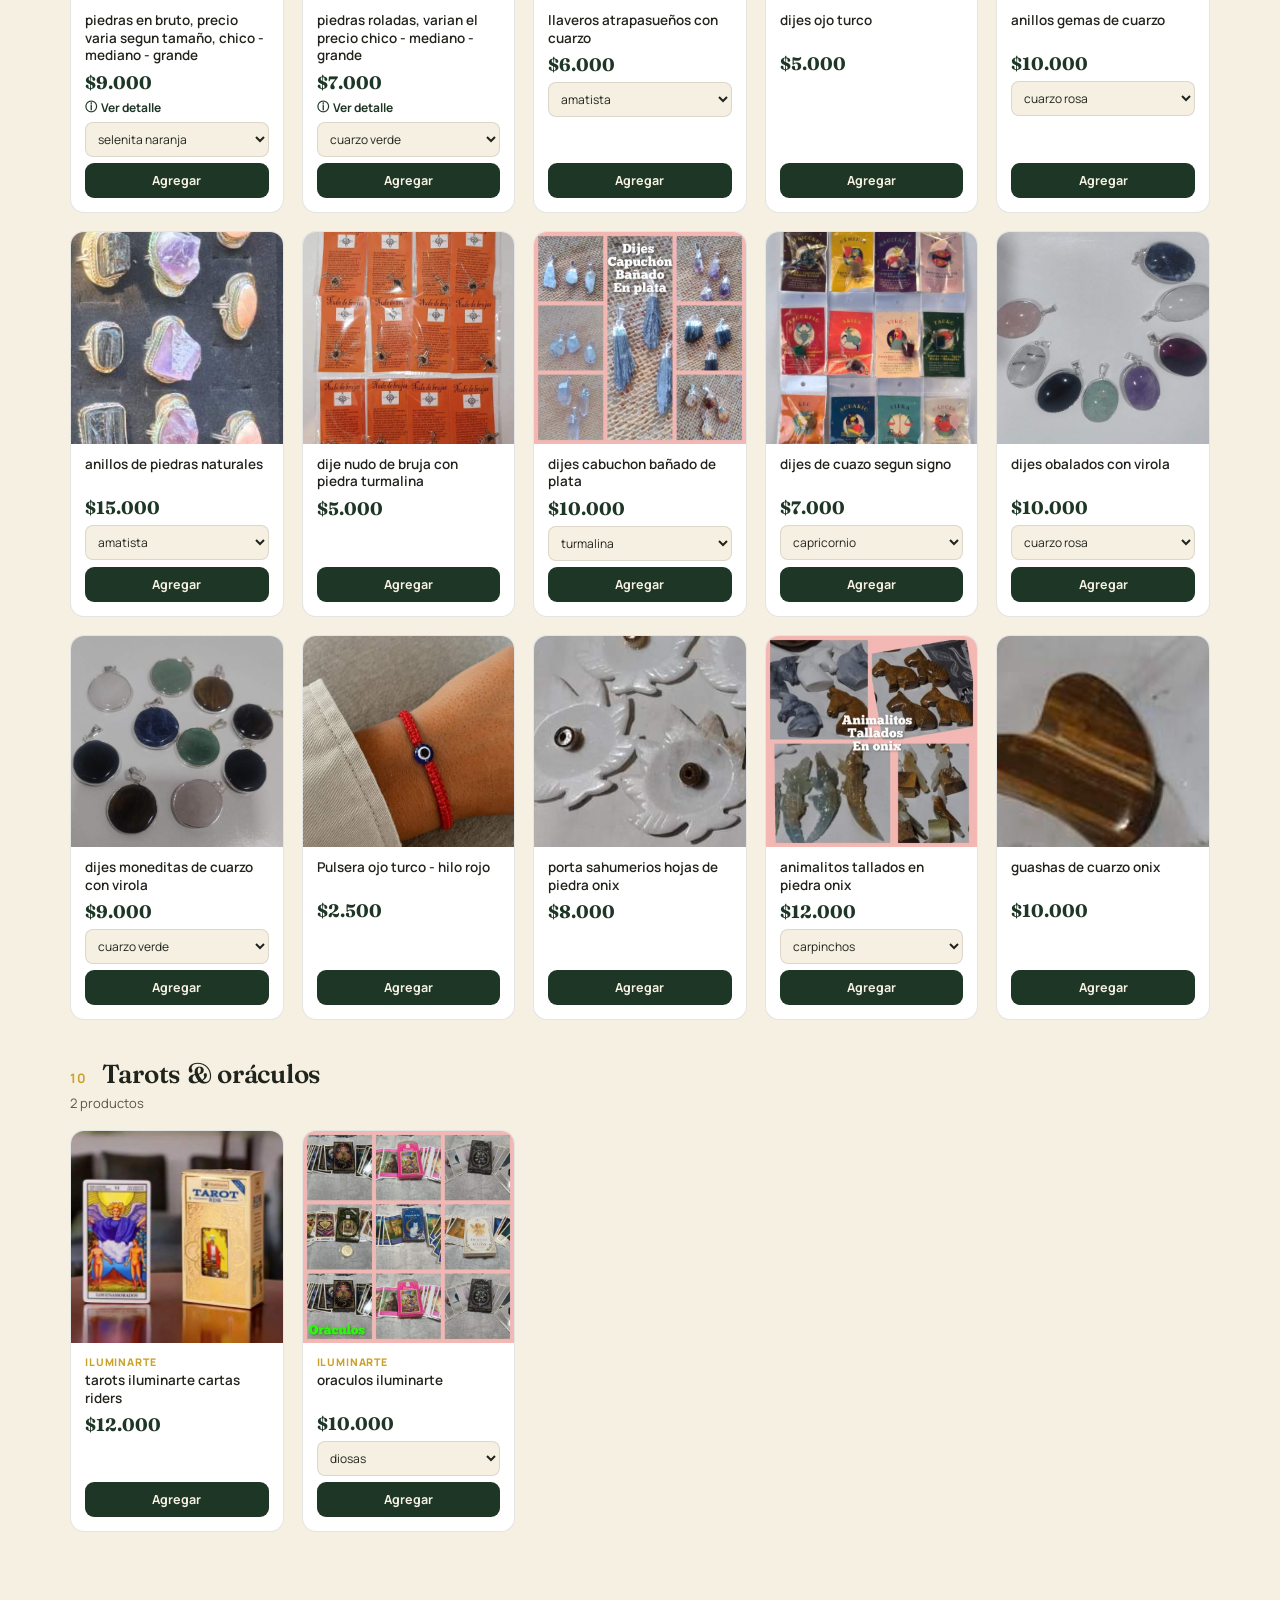
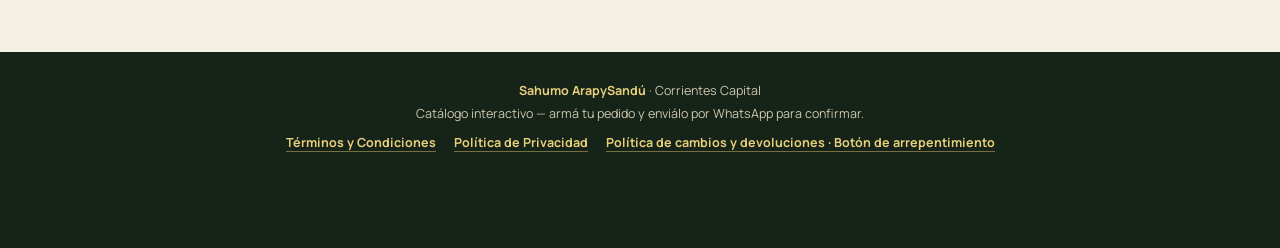
==== commit 0cd4331c: "Add files via upload" ====
--- a/index.html
+++ b/index.html
@@ -431,6 +431,8 @@
     background:var(--verde-900); color:#cfc7ad; text-align:center; padding:30px 20px; font-size:12.5px;
   }
   footer b{color:var(--oro-claro);}
+  .contador{margin-top:10px; font-size:13px; letter-spacing:.02em;}
+  .contador b{font-size:15px;}
   footer{padding-bottom:96px;}
   .legal-links{margin-top:12px; display:flex; gap:8px 18px; justify-content:center; flex-wrap:wrap;}
   .legal-links a{color:var(--oro-claro); font-weight:700; text-decoration:none; border-bottom:1px solid rgba(232,207,122,.45);}
@@ -461,6 +463,7 @@
   </div>
   <a class="hero-info-link" href="#quienes-somos" id="heroNosotros">Quiénes somos</a>
   <a class="hero-info-link" href="#como-comprar" id="heroComprar" style="margin-left:18px">Cómo comprar y dónde estamos</a>
+  <a class="hero-info-link" href="cuarzos.html" style="margin-left:18px">🔮 Guía de cuarzos</a>
 </div>
 
 <div class="catnav" id="catnav"></div>
@@ -536,17 +539,6 @@
       <option value="5493794004523">Patricia · 3794-004523</option>
       <option value="5493794310743">José Luis · 3794-310743</option>
     </select>
-    <label>¿Cómo pagás?</label>
-    <select id="formaPago">
-      <option>Efectivo</option>
-      <option>Transferencia</option>
-    </select>
-    <label>¿Cómo lo recibís?</label>
-    <select id="formaEntrega">
-      <option>Retiro en la feria</option>
-      <option>Envío a domicilio</option>
-    </select>
-    <div class="nota-envio" id="notaEnvio">El envío a domicilio es para compras superiores a $15.000.</div>
     <label class="acepto"><input type="checkbox" id="aceptoLegal"> <span>Acepto los <a href="terminos.html" target="_blank" rel="noopener">Términos y Condiciones</a> y la <a href="privacidad.html" target="_blank" rel="noopener">Política de Privacidad</a>, y el uso de mi nombre y teléfono para coordinar mi pedido.</span></label>
     <button class="send-btn" id="sendBtn" disabled>💬 Enviar pedido por WhatsApp</button>
   </div>
@@ -615,6 +607,7 @@
 <footer>
   <div><b>Sahumo ArapySandú</b> · Corrientes Capital</div>
   <div style="margin-top:6px">Catálogo interactivo — armá tu pedido y enviálo por WhatsApp para confirmar.</div>
+  <div class="contador" id="contadorVisitas" hidden>👁 <b id="numVisitas"></b> visitas</div>
   <div class="legal-links"><a href="terminos.html">Términos y Condiciones</a><a href="privacidad.html">Política de Privacidad</a><a href="arrepentimiento.html">Política de cambios y devoluciones · Botón de arrepentimiento</a></div>
 </footer>
 
@@ -1012,8 +1005,6 @@
     detalleItems.push(`${fullName} x${entry.qty} (${money(p.price)} c/u)`);
   });
   msg += `%0A*Total: $${total.toLocaleString('es-AR')}*`;
-  msg += `%0APago: ${document.getElementById('formaPago').value}`;
-  msg += `%0AEntrega: ${document.getElementById('formaEntrega').value}`;
 
   // Descontar stock automático y guardar el pedido, si está configurado (no bloquea el envío por WhatsApp)
   if (typeof STOCK_API_URL !== 'undefined' && STOCK_API_URL) {
@@ -1042,8 +1033,6 @@
     currency: 'ARS',
     value: total,
     items: gaItems,
-    forma_pago: document.getElementById('formaPago').value,
-    forma_entrega: document.getElementById('formaEntrega').value,
     vendedor: vendedorNombre
   });
   gaEvent('pedido_whatsapp', { value: total, currency: 'ARS', vendedor: vendedorNombre });
@@ -1059,18 +1048,6 @@
   <path d="M650,400 C630,300 690,260 650,180 C610,100 660,60 630,0" stroke="#e8cf7a" stroke-width="2" fill="none" opacity="0.4"/>
 </svg>`;
 
-// Aviso de monto mínimo para envío a domicilio
-function cartTotalNow(){
-  return Object.keys(cart).filter(k=>cart[k].qty>0).reduce((s,k)=>{
-    const p = PRODUCTS.find(x=>x.id==cart[k].id); return s + (p ? p.price*cart[k].qty : 0);
-  },0);
-}
-function updateNotaEnvio(){
-  const envio = document.getElementById('formaEntrega').value === 'Envío a domicilio';
-  document.getElementById('notaEnvio').style.display = (envio && cartTotalNow() <= 15000) ? 'block' : 'none';
-}
-document.getElementById('formaEntrega').addEventListener('change', updateNotaEnvio);
-document.getElementById('checkoutBtn').addEventListener('click', updateNotaEnvio);
 
 // Botón flotante de WhatsApp: abre un menú con los dos números
 const waFab = document.getElementById('waFab');
@@ -1118,6 +1095,33 @@
 if(VISTAS[hashInicial]) mostrarVista(hashInicial);
 
 renderCart();
+
+// ---------- CONTADOR DE VISITAS (se guarda en la hoja "Contador" de tu planilla) ----------
+(function(){
+  if (typeof STOCK_API_URL === 'undefined' || !STOCK_API_URL) return;
+  let yaContada = false;
+  try { yaContada = sessionStorage.getItem('visitaContada') === '1'; } catch(e){}
+  // Cada persona suma una sola visita por sesión (recargar la página no suma de nuevo)
+  fetch(STOCK_API_URL + '?accion=' + (yaContada ? 'vervisitas' : 'visita'))
+    .then(r => r.json())
+    .then(d => {
+      if (!d || typeof d.visitas !== 'number') return;
+      try { sessionStorage.setItem('visitaContada', '1'); } catch(e){}
+      document.getElementById('numVisitas').textContent = d.visitas.toLocaleString('es-AR');
+      document.getElementById('contadorVisitas').hidden = false;
+    })
+    .catch(()=>{});
+})();
+
+// ---------- BÚSQUEDA DESDE LA GUÍA DE CUARZOS (index.html?buscar=amatista) ----------
+(function(){
+  const q = new URLSearchParams(location.search).get('buscar');
+  if(!q) return;
+  searchInput.value = q;
+  searchQuery = q;
+  applyFilters();
+  setTimeout(()=> window.scrollTo({ top: searchbarEl.offsetTop - catnav.offsetHeight, behavior: 'smooth' }), 300);
+})();
 </script>
 </body>
 </html>
